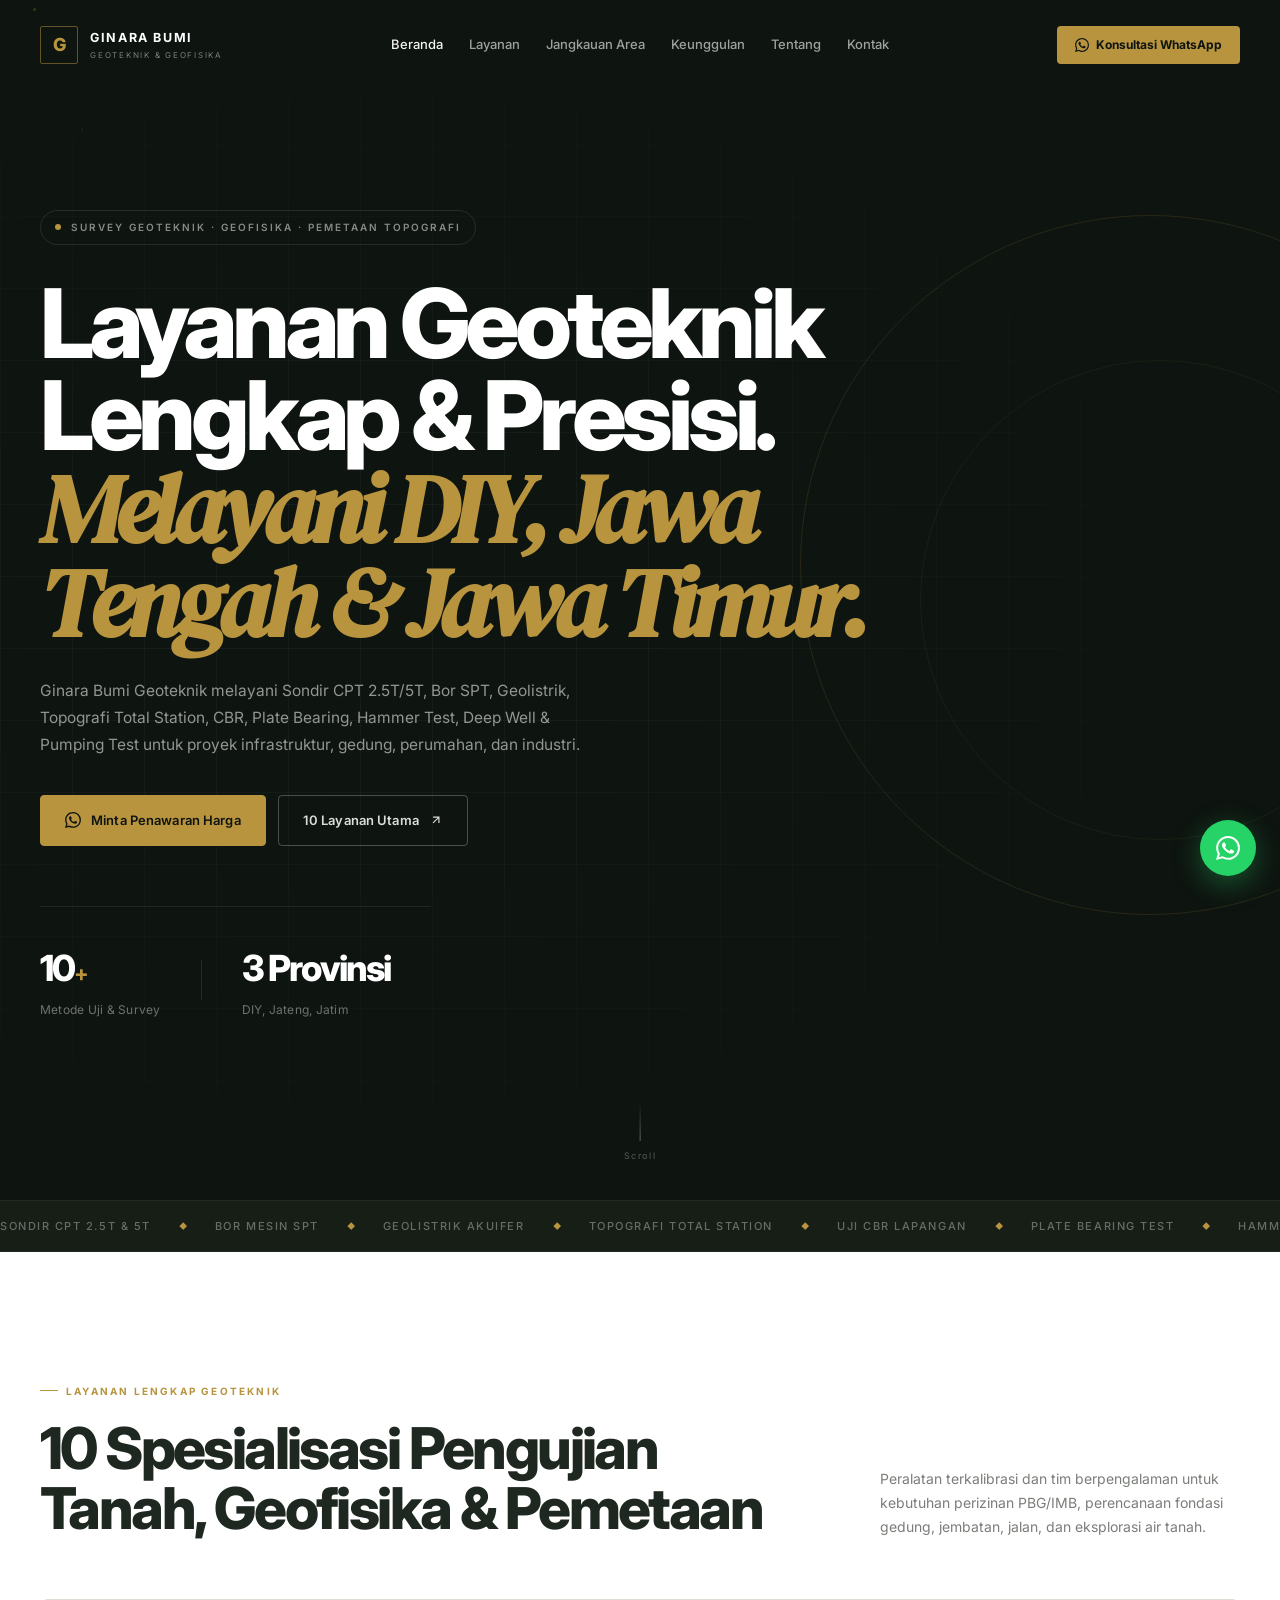
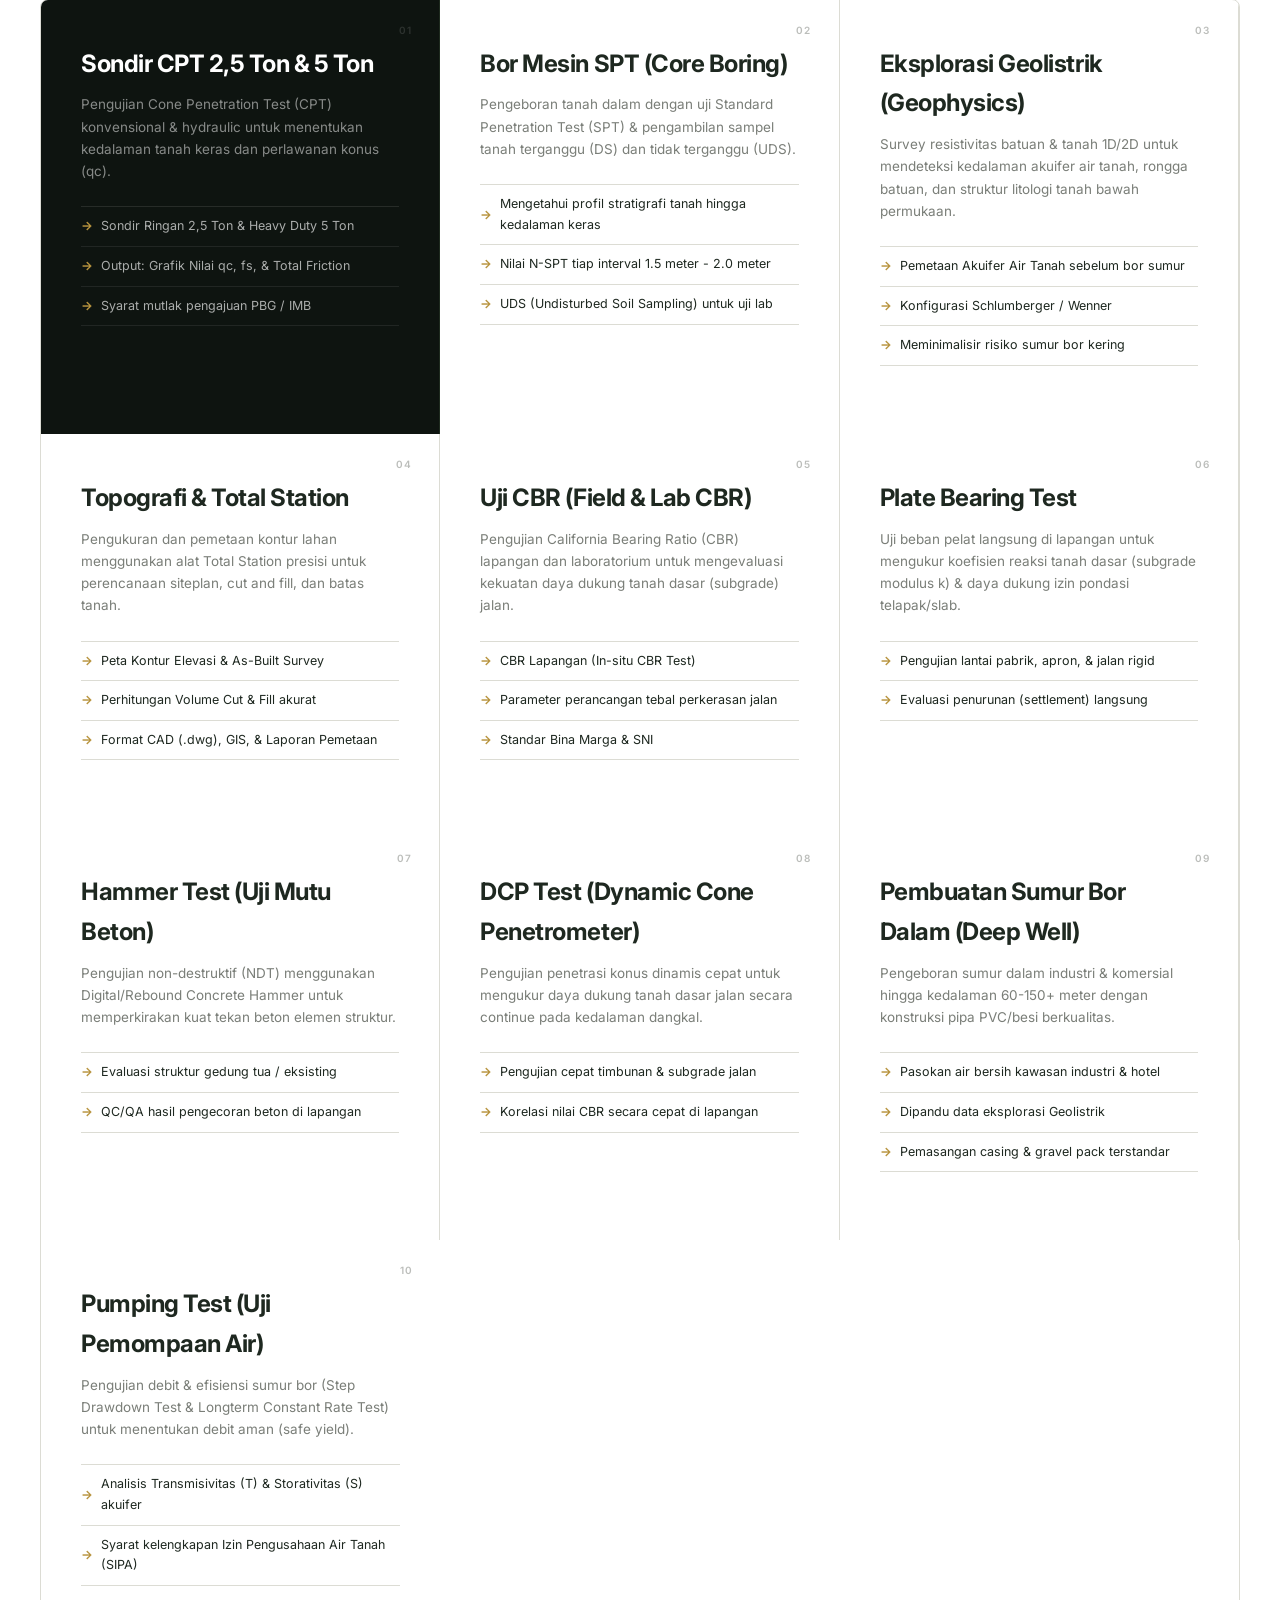
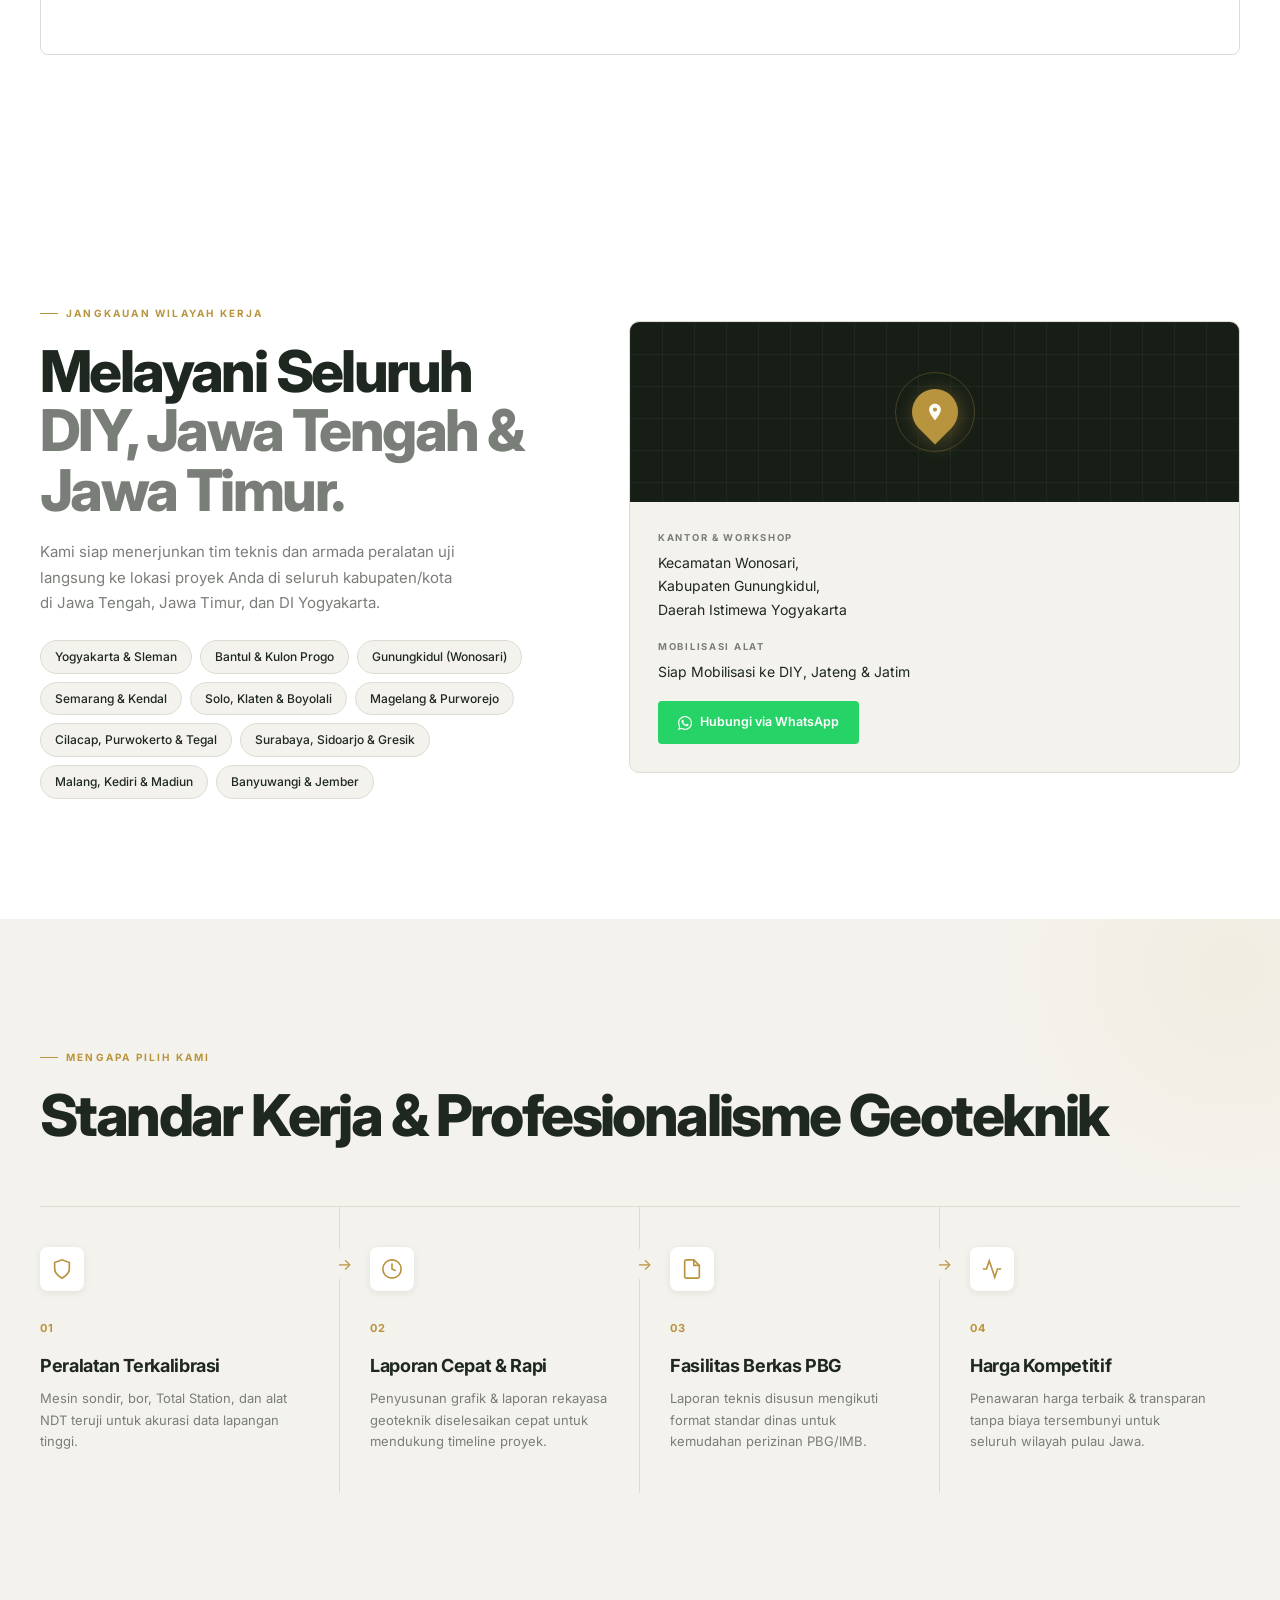
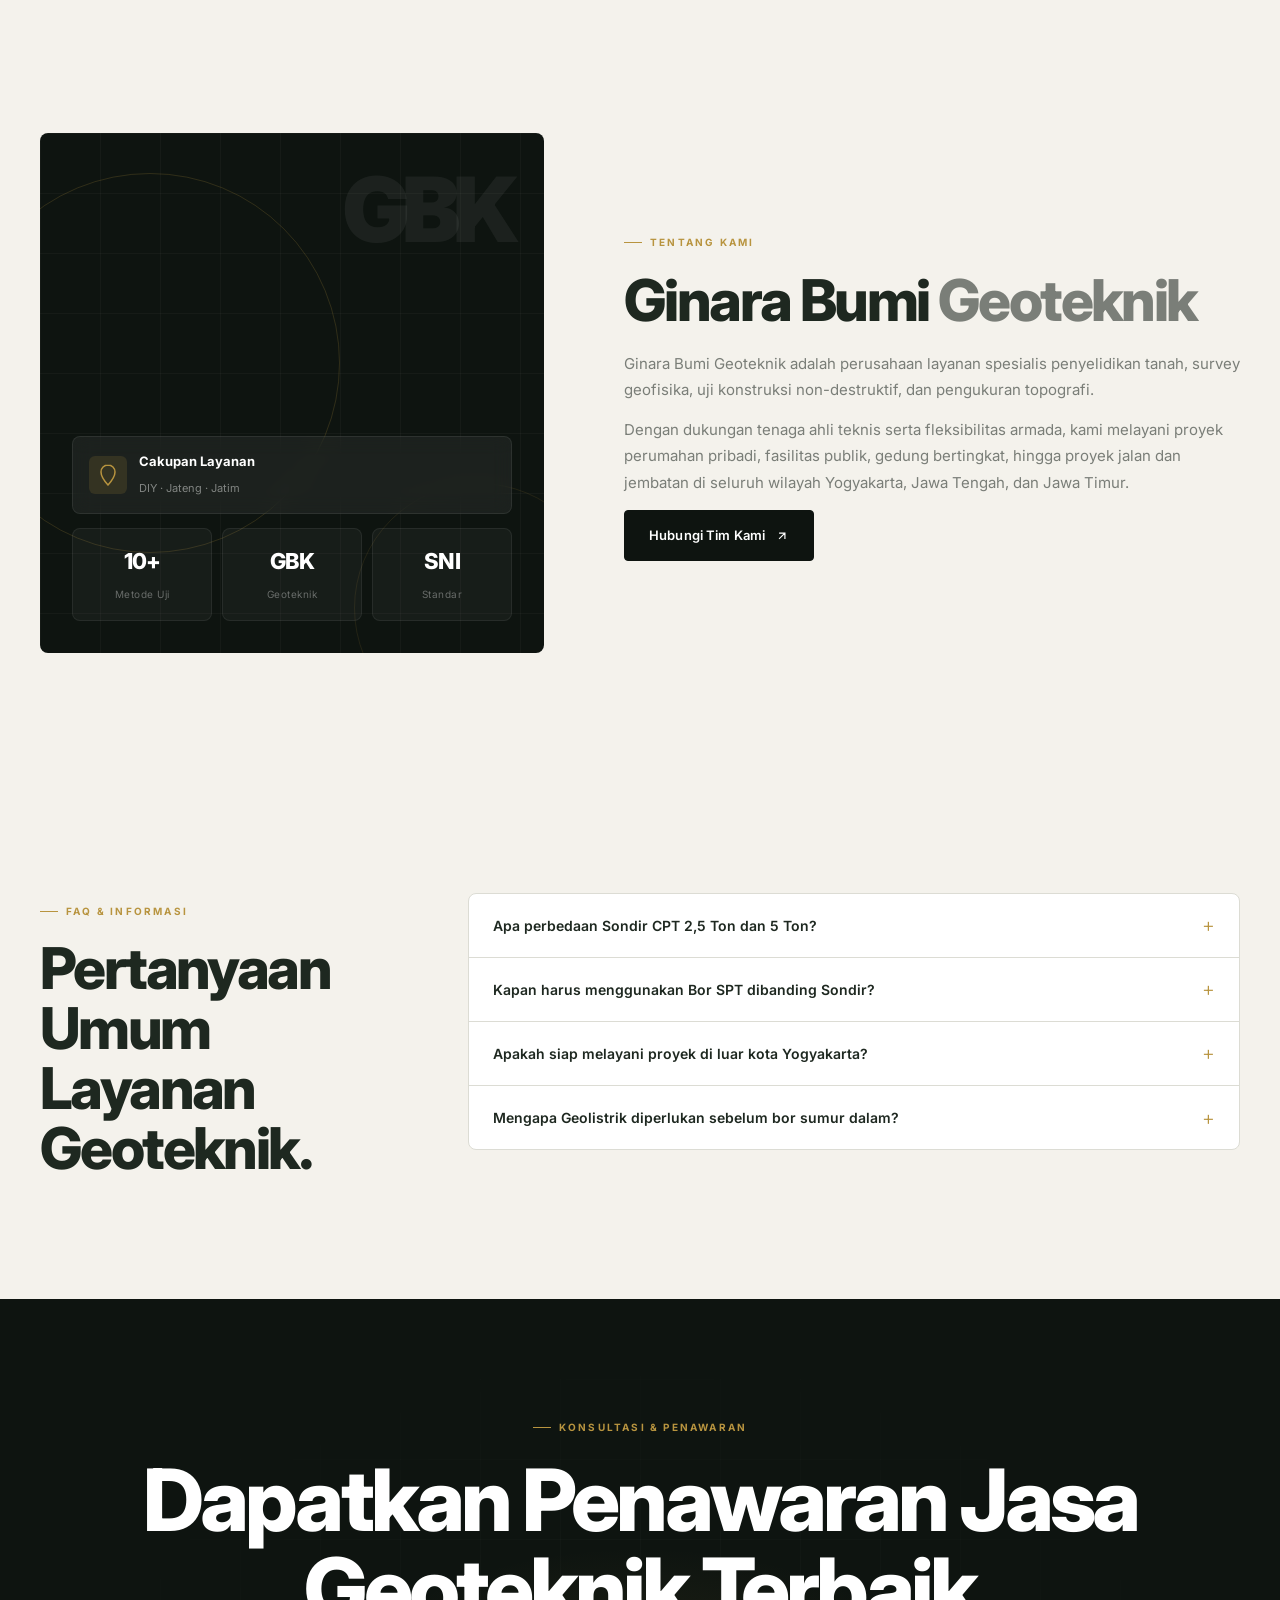
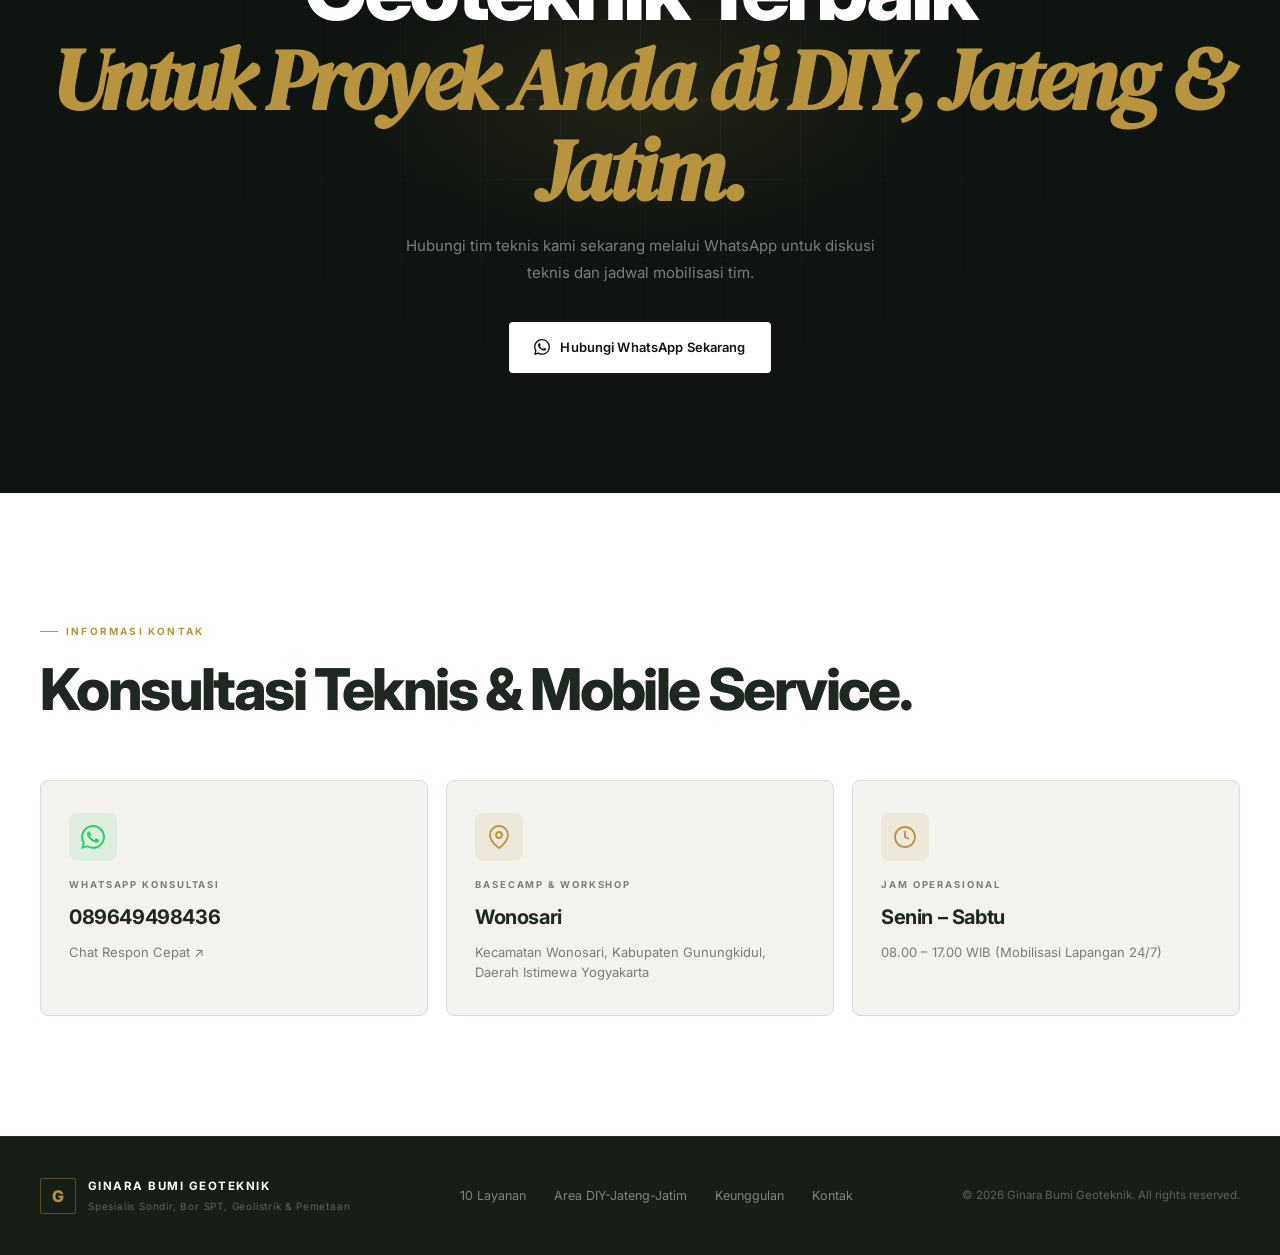
==== index.html @ 17b18238 "Update website and SEO" ====
<!DOCTYPE html>
<html lang="id">

<head>
    <meta charset="UTF-8">
    <meta name="viewport" content="width=device-width, initial-scale=1.0">

    <title>Jasa Geoteknik & Uji Tanah Jogja, Jateng, Jatim | Ginara Bumi Geoteknik</title>

    <meta name="description"
        content="Jasa Sondir CPT 2.5T & 5T, Bor SPT, Geolistrik, CBR, Plate Bearing, Hammer Test, Topografi Total Station, Deep Well & Pumping Test melayani DIY, Jawa Tengah & Jawa Timur.">

    <meta name="robots" content="index, follow">
    <meta name="author" content="Ginara Bumi Geoteknik">
    <meta name="keywords"
        content="jasa sondir cpt jogja, bor spt semarang, geolistrik jawa tengah, uji cbr lapangan, plate bearing test, hammer test beton, dcp test, topografi total station, sumur bor dalam, pumping test, geoteknik jateng jatim">

    <link rel="canonical" href="/">

    <meta property="og:type" content="website">
    <meta property="og:title" content="Ginara Bumi Geoteknik | Jasa Survey Geoteknik, Geofisika & Pemetaan">
    <meta property="og:description"
        content="Layanan Sondir CPT, Bor SPT, Geolistrik, Topografi Total Station, Deep Well & Pumping Test untuk wilayah DIY, Jawa Tengah, dan Jawa Timur.">
    <meta property="og:locale" content="id_ID">

    <link rel="preconnect" href="https://fonts.googleapis.com">
    <link rel="preconnect" href="https://fonts.gstatic.com" crossorigin>
    <link
        href="https://fonts.googleapis.com/css2?family=Inter:wght@300;400;500;600;700;800;900&family=DM+Serif+Display:ital@0;1&display=swap"
        rel="stylesheet">

    <link rel="stylesheet" href="style.css">

    <script type="application/ld+json">
    {
        "@context": "https://schema.org",
        "@type": "ProfessionalService",
        "name": "Ginara Bumi Geoteknik",
        "url": "/",
        "telephone": "+6289649498436",
        "priceRange": "$$",
        "address": {
            "@type": "PostalAddress",
            "streetAddress": "Wonosari",
            "addressLocality": "Wonosari",
            "addressRegion": "Daerah Istimewa Yogyakarta",
            "postalCode": "55812",
            "addressCountry": "ID"
        },
        "areaServed": [
            "Daerah Istimewa Yogyakarta",
            "Jawa Tengah",
            "Jawa Timur",
            "Yogyakarta",
            "Semarang",
            "Surabaya",
            "Solo",
            "Malang",
            "Magelang"
        ],
        "knowsAbout": [
            "Sondir CPT 2.5 Ton dan 5 Ton",
            "Bor Mesin SPT Standard Penetration Test",
            "Geolistrik Akuifer & Geofisika",
            "Uji CBR Lapangan dan Laboratorium",
            "Plate Bearing Test",
            "Hammer Test Beton",
            "DCP Dynamic Cone Penetrometer",
            "Pemetaan Topografi Total Station",
            "Pembuatan Sumur Bor Dalam Deep Well",
            "Pumping Test Uji Pemompaan Air"
        ]
    }
    </script>
</head>

<body>

    <!-- ========== HEADER ========== -->
    <header class="header" id="header">
        <div class="container nav">

            <a href="#beranda" class="logo" title="Ginara Bumi Geoteknik - Spesialis Uji Tanah & Geofisika">
                <div class="logo-mark">G</div>
                <span>
                    <strong>GINARA BUMI</strong>
                    <small>GEOTEKNIK & GEOFISIKA</small>
                </span>
            </a>

            <button class="menu-toggle" aria-label="Buka menu navigasi" id="menuToggle">
                <span></span>
                <span></span>
                <span></span>
            </button>

            <nav class="nav-menu" id="navMenu">
                <a href="#beranda" class="nav-link">Beranda</a>
                <a href="#layanan" class="nav-link">Layanan</a>
                <a href="#wilayah" class="nav-link">Jangkauan Area</a>
                <a href="#keunggulan" class="nav-link">Keunggulan</a>
                <a href="#tentang" class="nav-link">Tentang</a>
                <a href="#kontak" class="nav-link">Kontak</a>
            </nav>

            <a class="nav-wa"
                href="https://wa.me/6289649498436?text=Halo%20Ginara%20Bumi%20Geoteknik%2C%20saya%20ingin%20konsultasi%20layanan%20survey%2Fuji%20tanah."
                target="_blank" rel="noopener">
                <svg width="14" height="14" viewBox="0 0 24 24" fill="currentColor">
                    <path
                        d="M17.472 14.382c-.297-.149-1.758-.867-2.03-.967-.273-.099-.471-.148-.67.15-.197.297-.767.966-.94 1.164-.173.199-.347.223-.644.075-.297-.15-1.255-.463-2.39-1.475-.883-.788-1.48-1.761-1.653-2.059-.173-.297-.018-.458.13-.606.134-.133.298-.347.446-.52.149-.174.198-.298.298-.497.099-.198.05-.371-.025-.52-.075-.149-.669-1.612-.916-2.207-.242-.579-.487-.5-.669-.51-.173-.008-.371-.01-.57-.01-.198 0-.52.074-.792.372-.272.297-1.04 1.016-1.04 2.479 0 1.462 1.065 2.875 1.213 3.074.149.198 2.096 3.2 5.077 4.487.709.306 1.262.489 1.694.625.712.227 1.36.195 1.871.118.571-.085 1.758-.719 2.006-1.413.248-.694.248-1.289.173-1.413-.074-.124-.272-.198-.57-.347m-5.421 7.403h-.004a9.87 9.87 0 01-5.031-1.378l-.361-.214-3.741.982.998-3.648-.235-.374a9.86 9.86 0 01-1.51-5.26c.001-5.45 4.436-9.884 9.888-9.884 2.64 0 5.122 1.03 6.988 2.898a9.825 9.825 0 012.893 6.994c-.003 5.45-4.437 9.884-9.885 9.884m8.413-18.297A11.815 11.815 0 0012.05 0C5.495 0 .16 5.335.157 11.892c0 2.096.547 4.142 1.588 5.945L.057 24l6.305-1.654a11.882 11.882 0 005.683 1.448h.005c6.554 0 11.89-5.335 11.893-11.893a11.821 11.821 0 00-3.48-8.413Z" />
                </svg>
                Konsultasi WhatsApp
            </a>

        </div>
    </header>


    <!-- ========== HERO ========== -->
    <section id="beranda" class="hero">

        <canvas id="particleCanvas" class="particle-canvas"></canvas>
        <div class="hero-grid"></div>

        <div class="container hero-content">

            <div class="hero-badge reveal">
                <span class="badge-dot"></span>
                SURVEY GEOTEKNIK · GEOFISIKA · PEMETAAN TOPOGRAFI
            </div>

            <h1 class="reveal reveal-delay-1">
                Layanan Geoteknik Lengkap & Presisi.<br>
                <em>Melayani DIY, Jawa Tengah & Jawa Timur.</em>
            </h1>

            <p class="hero-text reveal reveal-delay-2">
                Ginara Bumi Geoteknik melayani Sondir CPT 2.5T/5T, Bor SPT, Geolistrik, Topografi Total Station, CBR,
                Plate Bearing, Hammer Test, Deep Well & Pumping Test untuk proyek infrastruktur, gedung, perumahan, dan
                industri.
            </p>

            <div class="hero-buttons reveal reveal-delay-3">

                <a class="btn btn-primary"
                    href="https://wa.me/6289649498436?text=Halo%20Ginara%20Bumi%20Geoteknik%2C%20saya%20butuh%20penawaran%20layanan%20sondir%2Fbor%2Fsurvey%20di%20lokasi%20proyek."
                    target="_blank" rel="noopener">
                    <svg width="16" height="16" viewBox="0 0 24 24" fill="currentColor">
                        <path
                            d="M17.472 14.382c-.297-.149-1.758-.867-2.03-.967-.273-.099-.471-.148-.67.15-.197.297-.767.966-.94 1.164-.173.199-.347.223-.644.075-.297-.15-1.255-.463-2.39-1.475-.883-.788-1.48-1.761-1.653-2.059-.173-.297-.018-.458.13-.606.134-.133.298-.347.446-.52.149-.174.198-.298.298-.497.099-.198.05-.371-.025-.52-.075-.149-.669-1.612-.916-2.207-.242-.579-.487-.5-.669-.51-.173-.008-.371-.01-.57-.01-.198 0-.52.074-.792.372-.272.297-1.04 1.016-1.04 2.479 0 1.462 1.065 2.875 1.213 3.074.149.198 2.096 3.2 5.077 4.487.709.306 1.262.489 1.694.625.712.227 1.36.195 1.871.118.571-.085 1.758-.719 2.006-1.413.248-.694.248-1.289.173-1.413-.074-.124-.272-.198-.57-.347m-5.421 7.403h-.004a9.87 9.87 0 01-5.031-1.378l-.361-.214-3.741.982.998-3.648-.235-.374a9.86 9.86 0 01-1.51-5.26c.001-5.45 4.436-9.884 9.888-9.884 2.64 0 5.122 1.03 6.988 2.898a9.825 9.825 0 012.893 6.994c-.003 5.45-4.437 9.884-9.885 9.884m8.413-18.297A11.815 11.815 0 0012.05 0C5.495 0 .16 5.335.157 11.892c0 2.096.547 4.142 1.588 5.945L.057 24l6.305-1.654a11.882 11.882 0 005.683 1.448h.005c6.554 0 11.89-5.335 11.893-11.893a11.821 11.821 0 00-3.48-8.413Z" />
                    </svg>
                    Minta Penawaran Harga
                </a>

                <a class="btn btn-outline" href="#layanan">
                    10 Layanan Utama
                    <svg width="14" height="14" viewBox="0 0 24 24" fill="none" stroke="currentColor" stroke-width="2">
                        <path d="M7 17L17 7M7 7h10v10" />
                    </svg>
                </a>

            </div>

            <div class="hero-stats reveal reveal-delay-4">
                <div class="hero-stat">
                    <strong>10</strong><span>+</span>
                    <p>Metode Uji & Survey</p>
                </div>
                <div class="stat-divider"></div>
                <div class="hero-stat">
                    <strong>3 Provinsi</strong><span></span>
                    <p>DIY, Jateng, Jatim</p>
                </div>
            </div>

        </div>

        <div class="hero-scroll-indicator">
            <div class="scroll-line"></div>
            <span>Scroll</span>
        </div>

    </section>


    <!-- ========== MARQUEE ========== -->
    <div class="marquee-section">
        <div class="marquee-track">
            <div class="marquee-content">
                <span>Sondir CPT 2.5T & 5T</span>
                <span class="marquee-dot">◆</span>
                <span>Bor Mesin SPT</span>
                <span class="marquee-dot">◆</span>
                <span>Geolistrik Akuifer</span>
                <span class="marquee-dot">◆</span>
                <span>Topografi Total Station</span>
                <span class="marquee-dot">◆</span>
                <span>Uji CBR Lapangan</span>
                <span class="marquee-dot">◆</span>
                <span>Plate Bearing Test</span>
                <span class="marquee-dot">◆</span>
                <span>Hammer Test Beton</span>
                <span class="marquee-dot">◆</span>
                <span>DCP Test</span>
                <span class="marquee-dot">◆</span>
                <span>Sumur Bor Dalam</span>
                <span class="marquee-dot">◆</span>
                <span>Pumping Test</span>
                <span class="marquee-dot">◆</span>
            </div>
        </div>
    </div>


    <main>

        <!-- ========== SERVICES ALL 10 ========== -->
        <section id="layanan" class="services">

            <div class="container">

                <div class="section-heading">
                    <div class="reveal">
                        <span class="section-tag">LAYANAN LENGKAP GEOTEKNIK</span>
                        <h2>10 Spesialisasi Pengujian Tanah, Geofisika & Pemetaan</h2>
                    </div>
                    <p class="reveal reveal-delay-1">
                        Peralatan terkalibrasi dan tim berpengalaman untuk kebutuhan perizinan PBG/IMB, perencanaan
                        fondasi gedung, jembatan, jalan, dan eksplorasi air tanah.
                    </p>
                </div>

                <div class="service-grid">

                    <!-- 1. Sondir CPT -->
                    <article class="service-card featured reveal">
                        <div class="service-number">01</div>
                        <h3>Sondir CPT 2,5 Ton & 5 Ton</h3>
                        <p>Pengujian Cone Penetration Test (CPT) konvensional & hydraulic untuk menentukan kedalaman
                            tanah keras dan perlawanan konus (qc).</p>
                        <ul>
                            <li><span>→</span> Sondir Ringan 2,5 Ton & Heavy Duty 5 Ton</li>
                            <li><span>→</span> Output: Grafik Nilai qc, fs, & Total Friction</li>
                            <li><span>→</span> Syarat mutlak pengajuan PBG / IMB</li>
                        </ul>
                    </article>

                    <!-- 2. Bor SPT -->
                    <article class="service-card reveal reveal-delay-1">
                        <div class="service-number">02</div>
                        <h3>Bor Mesin SPT (Core Boring)</h3>
                        <p>Pengeboran tanah dalam dengan uji Standard Penetration Test (SPT) & pengambilan sampel tanah
                            terganggu (DS) dan tidak terganggu (UDS).</p>
                        <ul>
                            <li><span>→</span> Mengetahui profil stratigrafi tanah hingga kedalaman keras</li>
                            <li><span>→</span> Nilai N-SPT tiap interval 1.5 meter - 2.0 meter</li>
                            <li><span>→</span> UDS (Undisturbed Soil Sampling) untuk uji lab</li>
                        </ul>
                    </article>

                    <!-- 3. Geolistrik -->
                    <article class="service-card reveal reveal-delay-2">
                        <div class="service-number">03</div>
                        <h3>Eksplorasi Geolistrik (Geophysics)</h3>
                        <p>Survey resistivitas batuan & tanah 1D/2D untuk mendeteksi kedalaman akuifer air tanah, rongga
                            batuan, dan struktur litologi tanah bawah permukaan.</p>
                        <ul>
                            <li><span>→</span> Pemetaan Akuifer Air Tanah sebelum bor sumur</li>
                            <li><span>→</span> Konfigurasi Schlumberger / Wenner</li>
                            <li><span>→</span> Meminimalisir risiko sumur bor kering</li>
                        </ul>
                    </article>

                    <!-- 4. Topografi Total Station -->
                    <article class="service-card reveal">
                        <div class="service-number">04</div>
                        <h3>Topografi & Total Station</h3>
                        <p>Pengukuran dan pemetaan kontur lahan menggunakan alat Total Station presisi untuk perencanaan
                            siteplan, cut and fill, dan batas tanah.</p>
                        <ul>
                            <li><span>→</span> Peta Kontur Elevasi & As-Built Survey</li>
                            <li><span>→</span> Perhitungan Volume Cut & Fill akurat</li>
                            <li><span>→</span> Format CAD (.dwg), GIS, & Laporan Pemetaan</li>
                        </ul>
                    </article>

                    <!-- 5. CBR Test -->
                    <article class="service-card reveal reveal-delay-1">
                        <div class="service-number">05</div>
                        <h3>Uji CBR (Field & Lab CBR)</h3>
                        <p>Pengujian California Bearing Ratio (CBR) lapangan dan laboratorium untuk mengevaluasi
                            kekuatan daya dukung tanah dasar (subgrade) jalan.</p>
                        <ul>
                            <li><span>→</span> CBR Lapangan (In-situ CBR Test)</li>
                            <li><span>→</span> Parameter perancangan tebal perkerasan jalan</li>
                            <li><span>→</span> Standar Bina Marga & SNI</li>
                        </ul>
                    </article>

                    <!-- 6. Plate Bearing Test -->
                    <article class="service-card reveal reveal-delay-2">
                        <div class="service-number">06</div>
                        <h3>Plate Bearing Test</h3>
                        <p>Uji beban pelat langsung di lapangan untuk mengukur koefisien reaksi tanah dasar (subgrade
                            modulus k) & daya dukung izin pondasi telapak/slab.</p>
                        <ul>
                            <li><span>→</span> Pengujian lantai pabrik, apron, & jalan rigid</li>
                            <li><span>→</span> Evaluasi penurunan (settlement) langsung</li>
                        </ul>
                    </article>

                    <!-- 7. Hammer Test -->
                    <article class="service-card reveal">
                        <div class="service-number">07</div>
                        <h3>Hammer Test (Uji Mutu Beton)</h3>
                        <p>Pengujian non-destruktif (NDT) menggunakan Digital/Rebound Concrete Hammer untuk
                            memperkirakan kuat tekan beton elemen struktur.</p>
                        <ul>
                            <li><span>→</span> Evaluasi struktur gedung tua / eksisting</li>
                            <li><span>→</span> QC/QA hasil pengecoran beton di lapangan</li>
                        </ul>
                    </article>

                    <!-- 8. DCP Test -->
                    <article class="service-card reveal reveal-delay-1">
                        <div class="service-number">08</div>
                        <h3>DCP Test (Dynamic Cone Penetrometer)</h3>
                        <p>Pengujian penetrasi konus dinamis cepat untuk mengukur daya dukung tanah dasar jalan secara
                            continue pada kedalaman dangkal.</p>
                        <ul>
                            <li><span>→</span> Pengujian cepat timbunan & subgrade jalan</li>
                            <li><span>→</span> Korelasi nilai CBR secara cepat di lapangan</li>
                        </ul>
                    </article>

                    <!-- 9. Pembuatan Sumur Bor Dalam -->
                    <article class="service-card reveal reveal-delay-2">
                        <div class="service-number">09</div>
                        <h3>Pembuatan Sumur Bor Dalam (Deep Well)</h3>
                        <p>Pengeboran sumur dalam industri & komersial hingga kedalaman 60-150+ meter dengan konstruksi
                            pipa PVC/besi berkualitas.</p>
                        <ul>
                            <li><span>→</span> Pasokan air bersih kawasan industri & hotel</li>
                            <li><span>→</span> Dipandu data eksplorasi Geolistrik</li>
                            <li><span>→</span> Pemasangan casing & gravel pack terstandar</li>
                        </ul>
                    </article>

                    <!-- 10. Pumping Test -->
                    <article class="service-card reveal">
                        <div class="service-number">10</div>
                        <h3>Pumping Test (Uji Pemompaan Air)</h3>
                        <p>Pengujian debit & efisiensi sumur bor (Step Drawdown Test & Longterm Constant Rate Test)
                            untuk menentukan debit aman (safe yield).</p>
                        <ul>
                            <li><span>→</span> Analisis Transmisivitas (T) & Storativitas (S) akuifer</li>
                            <li><span>→</span> Syarat kelengkapan Izin Pengusahaan Air Tanah (SIPA)</li>
                        </ul>
                    </article>

                </div>

            </div>

        </section>


        <!-- ========== AREA COVERAGE (DIY, JATENG, JATIM) ========== -->
        <section id="wilayah" class="area">

            <div class="container area-grid">

                <div class="reveal">
                    <span class="section-tag">JANGKAUAN WILAYAH KERJA</span>
                    <h2>
                        Melayani Seluruh
                        <span>DIY, Jawa Tengah & Jawa Timur.</span>
                    </h2>
                    <p class="area-desc">
                        Kami siap menerjunkan tim teknis dan armada peralatan uji langsung ke lokasi proyek Anda di
                        seluruh kabupaten/kota di Jawa Tengah, Jawa Timur, dan DI Yogyakarta.
                    </p>
                    <div class="area-tags">
                        <span class="area-tag-badge">Yogyakarta & Sleman</span>
                        <span class="area-tag-badge">Bantul & Kulon Progo</span>
                        <span class="area-tag-badge">Gunungkidul (Wonosari)</span>
                        <span class="area-tag-badge">Semarang & Kendal</span>
                        <span class="area-tag-badge">Solo, Klaten & Boyolali</span>
                        <span class="area-tag-badge">Magelang & Purworejo</span>
                        <span class="area-tag-badge">Cilacap, Purwokerto & Tegal</span>
                        <span class="area-tag-badge">Surabaya, Sidoarjo & Gresik</span>
                        <span class="area-tag-badge">Malang, Kediri & Madiun</span>
                        <span class="area-tag-badge">Banyuwangi & Jember</span>
                    </div>
                </div>

                <div class="location-card reveal reveal-delay-1">
                    <div class="location-map">
                        <div class="map-pin-anim">
                            <div class="map-pin">
                                <svg width="20" height="20" viewBox="0 0 24 24" fill="currentColor">
                                    <path
                                        d="M12 2C8.13 2 5 5.13 5 9c0 5.25 7 13 7 13s7-7.75 7-13c0-3.87-3.13-7-7-7zm0 9.5c-1.38 0-2.5-1.12-2.5-2.5s1.12-2.5 2.5-2.5 2.5 1.12 2.5 2.5-1.12 2.5-2.5 2.5z" />
                                </svg>
                            </div>
                            <div class="map-ripple"></div>
                        </div>
                    </div>
                    <div class="location-info">
                        <div class="location-detail">
                            <span class="loc-label">KANTOR & WORKSHOP</span>
                            <p>Kecamatan Wonosari,<br>Kabupaten Gunungkidul,<br>Daerah Istimewa Yogyakarta</p>
                        </div>
                        <div class="location-detail">
                            <span class="loc-label">MOBILISASI ALAT</span>
                            <p>Siap Mobilisasi ke DIY, Jateng & Jatim</p>
                        </div>
                        <a href="https://wa.me/6289649498436?text=Halo%20Ginara%20Bumi%20Geoteknik%2C%20saya%20ingin%20tanya%20jadwal%20dan%20biaya%20mobilisasi%20alat%20ke%20lokasi%20proyek."
                            class="location-wa-btn" target="_blank" rel="noopener">
                            <svg width="14" height="14" viewBox="0 0 24 24" fill="currentColor">
                                <path
                                    d="M17.472 14.382c-.297-.149-1.758-.867-2.03-.967-.273-.099-.471-.148-.67.15-.197.297-.767.966-.94 1.164-.173.199-.347.223-.644.075-.297-.15-1.255-.463-2.39-1.475-.883-.788-1.48-1.761-1.653-2.059-.173-.297-.018-.458.13-.606.134-.133.298-.347.446-.52.149-.174.198-.298.298-.497.099-.198.05-.371-.025-.52-.075-.149-.669-1.612-.916-2.207-.242-.579-.487-.5-.669-.51-.173-.008-.371-.01-.57-.01-.198 0-.52.074-.792.372-.272.297-1.04 1.016-1.04 2.479 0 1.462 1.065 2.875 1.213 3.074.149.198 2.096 3.2 5.077 4.487.709.306 1.262.489 1.694.625.712.227 1.36.195 1.871.118.571-.085 1.758-.719 2.006-1.413.248-.694.248-1.289.173-1.413-.074-.124-.272-.198-.57-.347m-5.421 7.403h-.004a9.87 9.87 0 01-5.031-1.378l-.361-.214-3.741.982.998-3.648-.235-.374a9.86 9.86 0 01-1.51-5.26c.001-5.45 4.436-9.884 9.888-9.884 2.64 0 5.122 1.03 6.988 2.898a9.825 9.825 0 012.893 6.994c-.003 5.45-4.437 9.884-9.885 9.884m8.413-18.297A11.815 11.815 0 0012.05 0C5.495 0 .16 5.335.157 11.892c0 2.096.547 4.142 1.588 5.945L.057 24l6.305-1.654a11.882 11.882 0 005.683 1.448h.005c6.554 0 11.89-5.335 11.893-11.893a11.821 11.821 0 00-3.48-8.413Z" />
                            </svg>
                            Hubungi via WhatsApp
                        </a>
                    </div>
                </div>

            </div>

        </section>


        <!-- ========== KEUNGGULAN ========== -->
        <section id="keunggulan" class="process">

            <div class="container">

                <div class="section-heading">
                    <div class="reveal">
                        <span class="section-tag">MENGAPA PILIH KAMI</span>
                        <h2>Standar Kerja & Profesionalisme Geoteknik</h2>
                    </div>
                </div>

                <div class="process-grid">

                    <div class="process-item reveal">
                        <div class="process-icon">
                            <svg width="22" height="22" viewBox="0 0 24 24" fill="none" stroke="currentColor"
                                stroke-width="1.8">
                                <path d="M12 22s8-4 8-10V5l-8-3-8 3v7c0 6 8 10 8 10z" />
                            </svg>
                        </div>
                        <span class="process-num">01</span>
                        <h3>Peralatan Terkalibrasi</h3>
                        <p>Mesin sondir, bor, Total Station, dan alat NDT teruji untuk akurasi data lapangan tinggi.</p>
                    </div>

                    <div class="process-item reveal reveal-delay-1">
                        <div class="process-icon">
                            <svg width="22" height="22" viewBox="0 0 24 24" fill="none" stroke="currentColor"
                                stroke-width="1.8">
                                <circle cx="12" cy="12" r="10" />
                                <path d="M12 6v6l4 2" />
                            </svg>
                        </div>
                        <span class="process-num">02</span>
                        <h3>Laporan Cepat & Rapi</h3>
                        <p>Penyusunan grafik & laporan rekayasa geoteknik diselesaikan cepat untuk mendukung timeline
                            proyek.</p>
                    </div>

                    <div class="process-item reveal reveal-delay-2">
                        <div class="process-icon">
                            <svg width="22" height="22" viewBox="0 0 24 24" fill="none" stroke="currentColor"
                                stroke-width="1.8">
                                <path d="M14 2H6a2 2 0 00-2 2v16a2 2 0 002 2h12a2 2 0 002-2V8z" />
                                <polyline points="14 2 14 8 20 8" />
                            </svg>
                        </div>
                        <span class="process-num">03</span>
                        <h3>Fasilitas Berkas PBG</h3>
                        <p>Laporan teknis disusun mengikuti format standar dinas untuk kemudahan perizinan PBG/IMB.</p>
                    </div>

                    <div class="process-item reveal reveal-delay-3">
                        <div class="process-icon">
                            <svg width="22" height="22" viewBox="0 0 24 24" fill="none" stroke="currentColor"
                                stroke-width="1.8">
                                <polyline points="22 12 18 12 15 21 9 3 6 12 2 12" />
                            </svg>
                        </div>
                        <span class="process-num">04</span>
                        <h3>Harga Kompetitif</h3>
                        <p>Penawaran harga terbaik & transparan tanpa biaya tersembunyi untuk seluruh wilayah pulau
                            Jawa.</p>
                    </div>

                </div>

            </div>

        </section>


        <!-- ========== ABOUT ========== -->
        <section id="tentang" class="about">

            <div class="container about-grid">

                <div class="about-visual reveal">
                    <div class="about-visual-inner">
                        <div class="av-grid-bg"></div>
                        <div class="av-circle-1"></div>
                        <div class="av-circle-2"></div>
                        <div class="av-content">
                            <div class="av-badge">
                                <div class="av-badge-icon">
                                    <svg width="24" height="24" viewBox="0 0 24 24" fill="none" stroke="currentColor"
                                        stroke-width="1.5">
                                        <path
                                            d="M12 2C8.13 2 5 5.13 5 9c0 5.25 7 13 7 13s7-7.75 7-13c0-3.87-3.13-7-7-7z" />
                                    </svg>
                                </div>
                                <div>
                                    <strong>Cakupan Layanan</strong>
                                    <span>DIY · Jateng · Jatim</span>
                                </div>
                            </div>
                            <div class="av-stats-row">
                                <div class="av-stat">
                                    <strong>10+</strong>
                                    <span>Metode Uji</span>
                                </div>
                                <div class="av-stat">
                                    <strong>GBK</strong>
                                    <span>Geoteknik</span>
                                </div>
                                <div class="av-stat">
                                    <strong>SNI</strong>
                                    <span>Standar</span>
                                </div>
                            </div>
                        </div>
                        <div class="av-label">GBK</div>
                    </div>
                </div>

                <div class="about-content reveal reveal-delay-1">

                    <span class="section-tag">TENTANG KAMI</span>

                    <h2>
                        Ginara Bumi
                        <span>Geoteknik</span>
                    </h2>

                    <p>
                        Ginara Bumi Geoteknik adalah perusahaan layanan spesialis penyelidikan tanah, survey geofisika,
                        uji konstruksi non-destruktif, dan pengukuran topografi.
                    </p>

                    <p>
                        Dengan dukungan tenaga ahli teknis serta fleksibilitas armada, kami melayani proyek perumahan
                        pribadi, fasilitas publik, gedung bertingkat, hingga proyek jalan dan jembatan di seluruh
                        wilayah Yogyakarta, Jawa Tengah, dan Jawa Timur.
                    </p>

                    <a class="btn btn-dark"
                        href="https://wa.me/6289649498436?text=Halo%20Ginara%20Bumi%20Geoteknik%2C%20saya%20ingin%20diskusi%20kebutuhan%20survey."
                        target="_blank" rel="noopener">
                        Hubungi Tim Kami
                        <svg width="14" height="14" viewBox="0 0 24 24" fill="none" stroke="currentColor"
                            stroke-width="2">
                            <path d="M7 17L17 7M7 7h10v10" />
                        </svg>
                    </a>

                </div>

            </div>

        </section>


        <!-- ========== FAQ ========== -->
        <section class="faq">

            <div class="container faq-grid">

                <div class="reveal">
                    <span class="section-tag">FAQ & INFORMASI</span>
                    <h2>Pertanyaan Umum Layanan Geoteknik.</h2>
                </div>

                <div class="faq-list reveal reveal-delay-1">

                    <div class="faq-item">
                        <button class="faq-q" aria-expanded="false">
                            Apa perbedaan Sondir CPT 2,5 Ton dan 5 Ton?
                            <span class="faq-icon">+</span>
                        </button>
                        <div class="faq-a">
                            Sondir 2,5 Ton umumnya digunakan untuk perumahan, ruko, dan gedung 2-3 lantai. Sedangkan
                            Sondir Heavy Duty 5 Ton digunakan untuk pengujian pada tanah pasir padat/keras dan bangunan
                            dengan beban struktur lebih berat.
                        </div>
                    </div>

                    <div class="faq-item">
                        <button class="faq-q" aria-expanded="false">
                            Kapan harus menggunakan Bor SPT dibanding Sondir?
                            <span class="faq-icon">+</span>
                        </button>
                        <div class="faq-a">
                            Bor SPT digunakan ketika proyek membutuhkan sampel fisik tanah (UDS) untuk analisis
                            laboratorium, pengujian pada kedalaman lebih dari 20-30 meter, atau lokasi dengan lapisan
                            batuan lunak/kerikil yang tidak dapat ditembus konus sondir.
                        </div>
                    </div>

                    <div class="faq-item">
                        <button class="faq-q" aria-expanded="false">
                            Apakah siap melayani proyek di luar kota Yogyakarta?
                            <span class="faq-icon">+</span>
                        </button>
                        <div class="faq-a">
                            Ya, kami melayani pengujian tanah dan mobilisasi alat ke seluruh wilayah Jawa Tengah
                            (Semarang, Solo, Magelang, Kudus, Cilacap, dll) serta Jawa Timur (Surabaya, Malang, Kediri,
                            Madiun, Gresik, dll).
                        </div>
                    </div>

                    <div class="faq-item">
                        <button class="faq-q" aria-expanded="false">
                            Mengapa Geolistrik diperlukan sebelum bor sumur dalam?
                            <span class="faq-icon">+</span>
                        </button>
                        <div class="faq-a">
                            Geolistrik mengukur tahanan jenis batuan untuk memetakan lapisan akuifer pembawa air tanah
                            secara ilmiah. Ini mencegah kegagalan pengeboran (sumur kering) dan menentukan kedalaman bor
                            yang presisi.
                        </div>
                    </div>

                </div>

            </div>

        </section>


        <!-- ========== CTA ========== -->
        <section class="cta">

            <div class="cta-bg-pattern"></div>

            <div class="container cta-inner reveal">

                <span class="section-tag">KONSULTASI & PENAWARAN</span>

                <h2>
                    Dapatkan Penawaran Jasa Geoteknik Terbaik<br>
                    <em>Untuk Proyek Anda di DIY, Jateng & Jatim.</em>
                </h2>

                <p>
                    Hubungi tim teknis kami sekarang melalui WhatsApp untuk diskusi teknis dan jadwal mobilisasi tim.
                </p>

                <div class="cta-buttons">
                    <a class="btn btn-light"
                        href="https://wa.me/6289649498436?text=Halo%20Ginara%20Bumi%20Geoteknik%2C%20saya%20ingin%20minta%20penawaran%20harga%20layanan%20geoteknik."
                        target="_blank" rel="noopener">
                        <svg width="16" height="16" viewBox="0 0 24 24" fill="currentColor">
                            <path
                                d="M17.472 14.382c-.297-.149-1.758-.867-2.03-.967-.273-.099-.471-.148-.67.15-.197.297-.767.966-.94 1.164-.173.199-.347.223-.644.075-.297-.15-1.255-.463-2.39-1.475-.883-.788-1.48-1.761-1.653-2.059-.173-.297-.018-.458.13-.606.134-.133.298-.347.446-.52.149-.174.198-.298.298-.497.099-.198.05-.371-.025-.52-.075-.149-.669-1.612-.916-2.207-.242-.579-.487-.5-.669-.51-.173-.008-.371-.01-.57-.01-.198 0-.52.074-.792.372-.272.297-1.04 1.016-1.04 2.479 0 1.462 1.065 2.875 1.213 3.074.149.198 2.096 3.2 5.077 4.487.709.306 1.262.489 1.694.625.712.227 1.36.195 1.871.118.571-.085 1.758-.719 2.006-1.413.248-.694.248-1.289.173-1.413-.074-.124-.272-.198-.57-.347m-5.421 7.403h-.004a9.87 9.87 0 01-5.031-1.378l-.361-.214-3.741.982.998-3.648-.235-.374a9.86 9.86 0 01-1.51-5.26c.001-5.45 4.436-9.884 9.888-9.884 2.64 0 5.122 1.03 6.988 2.898a9.825 9.825 0 012.893 6.994c-.003 5.45-4.437 9.884-9.885 9.884m8.413-18.297A11.815 11.815 0 0012.05 0C5.495 0 .16 5.335.157 11.892c0 2.096.547 4.142 1.588 5.945L.057 24l6.305-1.654a11.882 11.882 0 005.683 1.448h.005c6.554 0 11.89-5.335 11.893-11.893a11.821 11.821 0 00-3.48-8.413Z" />
                        </svg>
                        Hubungi WhatsApp Sekarang
                    </a>
                </div>

            </div>

        </section>


        <!-- ========== CONTACT ========== -->
        <section id="kontak" class="contact">

            <div class="container">

                <div class="section-heading">
                    <div class="reveal">
                        <span class="section-tag">INFORMASI KONTAK</span>
                        <h2>Konsultasi Teknis & Mobile Service.</h2>
                    </div>
                </div>

                <div class="contact-grid">

                    <a href="https://wa.me/6289649498436" target="_blank" rel="noopener"
                        class="contact-card contact-card-wa reveal">
                        <div class="contact-card-icon">
                            <svg width="24" height="24" viewBox="0 0 24 24" fill="currentColor">
                                <path
                                    d="M17.472 14.382c-.297-.149-1.758-.867-2.03-.967-.273-.099-.471-.148-.67.15-.197.297-.767.966-.94 1.164-.173.199-.347.223-.644.075-.297-.15-1.255-.463-2.39-1.475-.883-.788-1.48-1.761-1.653-2.059-.173-.297-.018-.458.13-.606.134-.133.298-.347.446-.52.149-.174.198-.298.298-.497.099-.198.05-.371-.025-.52-.075-.149-.669-1.612-.916-2.207-.242-.579-.487-.5-.669-.51-.173-.008-.371-.01-.57-.01-.198 0-.52.074-.792.372-.272.297-1.04 1.016-1.04 2.479 0 1.462 1.065 2.875 1.213 3.074.149.198 2.096 3.2 5.077 4.487.709.306 1.262.489 1.694.625.712.227 1.36.195 1.871.118.571-.085 1.758-.719 2.006-1.413.248-.694.248-1.289.173-1.413-.074-.124-.272-.198-.57-.347m-5.421 7.403h-.004a9.87 9.87 0 01-5.031-1.378l-.361-.214-3.741.982.998-3.648-.235-.374a9.86 9.86 0 01-1.51-5.26c.001-5.45 4.436-9.884 9.888-9.884 2.64 0 5.122 1.03 6.988 2.898a9.825 9.825 0 012.893 6.994c-.003 5.45-4.437 9.884-9.885 9.884m8.413-18.297A11.815 11.815 0 0012.05 0C5.495 0 .16 5.335.157 11.892c0 2.096.547 4.142 1.588 5.945L.057 24l6.305-1.654a11.882 11.882 0 005.683 1.448h.005c6.554 0 11.89-5.335 11.893-11.893a11.821 11.821 0 00-3.48-8.413Z" />
                            </svg>
                        </div>
                        <span>WHATSAPP KONSULTASI</span>
                        <strong>089649498436</strong>
                        <small>Chat Respon Cepat ↗</small>
                    </a>

                    <div class="contact-card reveal reveal-delay-1">
                        <div class="contact-card-icon">
                            <svg width="24" height="24" viewBox="0 0 24 24" fill="none" stroke="currentColor"
                                stroke-width="1.8">
                                <path d="M21 10c0 7-9 13-9 13s-9-6-9-13a9 9 0 0118 0z" />
                                <circle cx="12" cy="10" r="3" />
                            </svg>
                        </div>
                        <span>BASECAMP & WORKSHOP</span>
                        <strong>Wonosari</strong>
                        <small>Kecamatan Wonosari, Kabupaten Gunungkidul,<br>Daerah Istimewa Yogyakarta</small>
                    </div>

                    <div class="contact-card reveal reveal-delay-2">
                        <div class="contact-card-icon">
                            <svg width="24" height="24" viewBox="0 0 24 24" fill="none" stroke="currentColor"
                                stroke-width="1.8">
                                <circle cx="12" cy="12" r="10" />
                                <polyline points="12 6 12 12 16 14" />
                            </svg>
                        </div>
                        <span>JAM OPERASIONAL</span>
                        <strong>Senin – Sabtu</strong>
                        <small>08.00 – 17.00 WIB (Mobilisasi Lapangan 24/7)</small>
                    </div>

                </div>

            </div>

        </section>

    </main>


    <!-- ========== FOOTER ========== -->
    <footer class="footer">

        <div class="container footer-inner">

            <div class="footer-brand">
                <a href="#beranda" class="footer-logo">
                    <div class="footer-logo-mark">G</div>
                    <div>
                        <strong>GINARA BUMI GEOTEKNIK</strong>
                        <span>Spesialis Sondir, Bor SPT, Geolistrik & Pemetaan</span>
                    </div>
                </a>
            </div>

            <div class="footer-links">
                <a href="#layanan">10 Layanan</a>
                <a href="#wilayah">Area DIY-Jateng-Jatim</a>
                <a href="#keunggulan">Keunggulan</a>
                <a href="#kontak">Kontak</a>
            </div>

            <div class="footer-copy">
                © <span id="year"></span> Ginara Bumi Geoteknik. All rights reserved.
            </div>

        </div>

    </footer>


    <!-- Floating WA -->
    <a href="https://wa.me/6289649498436?text=Halo%20Ginara%20Bumi%20Geoteknik%2C%20saya%20ingin%20konsultasi%20layanan."
        class="floating-wa" target="_blank" rel="noopener" aria-label="Chat WhatsApp Ginara Bumi Geoteknik"
        id="floatingWa">
        <svg width="24" height="24" viewBox="0 0 24 24" fill="currentColor">
            <path
                d="M17.472 14.382c-.297-.149-1.758-.867-2.03-.967-.273-.099-.471-.148-.67.15-.197.297-.767.966-.94 1.164-.173.199-.347.223-.644.075-.297-.15-1.255-.463-2.39-1.475-.883-.788-1.48-1.761-1.653-2.059-.173-.297-.018-.458.13-.606.134-.133.298-.347.446-.52.149-.174.198-.298.298-.497.099-.198.05-.371-.025-.52-.075-.149-.669-1.612-.916-2.207-.242-.579-.487-.5-.669-.51-.173-.008-.371-.01-.57-.01-.198 0-.52.074-.792.372-.272.297-1.04 1.016-1.04 2.479 0 1.462 1.065 2.875 1.213 3.074.149.198 2.096 3.2 5.077 4.487.709.306 1.262.489 1.694.625.712.227 1.36.195 1.871.118.571-.085 1.758-.719 2.006-1.413.248-.694.248-1.289.173-1.413-.074-.124-.272-.198-.57-.347m-5.421 7.403h-.004a9.87 9.87 0 01-5.031-1.378l-.361-.214-3.741.982.998-3.648-.235-.374a9.86 9.86 0 01-1.51-5.26c.001-5.45 4.436-9.884 9.888-9.884 2.64 0 5.122 1.03 6.988 2.898a9.825 9.825 0 012.893 6.994c-.003 5.45-4.437 9.884-9.885 9.884m8.413-18.297A11.815 11.815 0 0012.05 0C5.495 0 .16 5.335.157 11.892c0 2.096.547 4.142 1.588 5.945L.057 24l6.305-1.654a11.882 11.882 0 005.683 1.448h.005c6.554 0 11.89-5.335 11.893-11.893a11.821 11.821 0 00-3.48-8.413Z" />
        </svg>
        <span class="floating-wa-tooltip">Konsultasi WA</span>
    </a>

    <script src="script.js" defer></script>

</body>

</html>
---- style.css ----
/* ============================================
   GINARA BUMI KONSTRUKSI — Premium Style
   ============================================ */

@import url('https://fonts.googleapis.com/css2?family=Inter:wght@300;400;500;600;700;800;900&family=DM+Serif+Display:ital@0;1&display=swap');

/* ===== TOKENS ===== */
:root {
    --dark: #0e1410;
    --dark-2: #161e16;
    --dark-3: #1e2a1e;
    --light: #f4f2ec;
    --light-2: #eeeae0;
    --white: #ffffff;
    --text: #1e2820;
    --muted: #7a7e78;
    --line: #dcdcd4;
    --accent: #b8943f;
    --accent-2: #d4ae62;
    --green: #25d366;
    --max: 1200px;
    --radius: 4px;
    --ease: cubic-bezier(.22, .68, 0, 1.2);
}

/* ===== RESET ===== */
*,
*::before,
*::after {
    margin: 0;
    padding: 0;
    box-sizing: border-box;
}

html {
    scroll-behavior: smooth;
    scroll-padding-top: 90px;
}

body {
    font-family: 'Inter', ui-sans-serif, system-ui, -apple-system, sans-serif;
    color: var(--text);
    background: var(--light);
    line-height: 1.65;
    overflow-x: hidden;
}

a {
    color: inherit;
    text-decoration: none;
}

button {
    font: inherit;
    cursor: pointer;
    border: none;
    background: none;
}

img {
    display: block;
    max-width: 100%;
}

/* ===== LAYOUT ===== */
.container {
    width: min(100% - 48px, var(--max));
    margin-inline: auto;
}

section {
    padding: 120px 0;
}

/* ===== TYPOGRAPHY ===== */
h2 {
    font-size: clamp(34px, 4.5vw, 58px);
    line-height: 1.04;
    letter-spacing: -.045em;
    font-weight: 800;
}

h2 span {
    color: var(--muted);
}

h3 {
    font-size: 22px;
    font-weight: 700;
    letter-spacing: -.02em;
}

.section-tag {
    display: inline-flex;
    align-items: center;
    gap: 8px;
    margin-bottom: 20px;
    color: var(--accent);
    font-size: 10px;
    font-weight: 700;
    letter-spacing: .22em;
}

.section-tag::before {
    content: '';
    display: inline-block;
    width: 18px;
    height: 1px;
    background: var(--accent);
}

.section-heading {
    display: flex;
    align-items: flex-end;
    justify-content: space-between;
    gap: 50px;
    margin-bottom: 60px;
}

.section-heading>p {
    max-width: 360px;
    color: var(--muted);
    font-size: 14px;
    line-height: 1.7;
}

/* ===== SCROLL REVEAL ===== */
.reveal {
    opacity: 0;
    transform: translateY(30px);
    transition: opacity .7s ease, transform .7s ease;
}

.reveal.visible {
    opacity: 1;
    transform: translateY(0);
}

.reveal-delay-1 {
    transition-delay: .1s;
}

.reveal-delay-2 {
    transition-delay: .2s;
}

.reveal-delay-3 {
    transition-delay: .3s;
}

.reveal-delay-4 {
    transition-delay: .4s;
}

/* ===== BUTTONS ===== */
.btn {
    display: inline-flex;
    align-items: center;
    justify-content: center;
    gap: 10px;
    padding: 14px 24px;
    font-size: 13px;
    font-weight: 600;
    letter-spacing: .01em;
    border-radius: var(--radius);
    border: 1.5px solid transparent;
    transition: all .25s ease;
}

.btn-primary {
    background: var(--accent);
    color: var(--dark);
    border-color: var(--accent);
}

.btn-primary:hover {
    background: var(--accent-2);
    border-color: var(--accent-2);
    transform: translateY(-2px);
    box-shadow: 0 8px 24px rgba(184, 148, 63, .3);
}

.btn-outline {
    background: transparent;
    color: rgba(255, 255, 255, .85);
    border-color: rgba(255, 255, 255, .25);
}

.btn-outline:hover {
    border-color: rgba(255, 255, 255, .7);
    color: white;
}

.btn-dark {
    background: var(--dark);
    color: white;
    border-color: var(--dark);
}

.btn-dark:hover {
    background: var(--dark-3);
    transform: translateY(-2px);
}

.btn-light {
    background: white;
    color: var(--dark);
}

.btn-light:hover {
    transform: translateY(-2px);
    box-shadow: 0 8px 24px rgba(0, 0, 0, .15);
}

.btn-outline-light {
    background: transparent;
    color: rgba(255, 255, 255, .8);
    border-color: rgba(255, 255, 255, .35);
}

.btn-outline-light:hover {
    border-color: white;
    color: white;
}


/* ============================================
   HEADER
   ============================================ */

.header {
    position: fixed;
    inset: 0 0 auto;
    z-index: 100;
    transition: background .35s ease, backdrop-filter .35s ease, box-shadow .35s ease;
}

.header.scrolled {
    background: rgba(14, 20, 16, .92);
    backdrop-filter: blur(16px);
    -webkit-backdrop-filter: blur(16px);
    box-shadow: 0 1px 0 rgba(255, 255, 255, .06);
}

.nav {
    height: 90px;
    display: flex;
    align-items: center;
    justify-content: space-between;
    gap: 24px;
}

.logo {
    display: flex;
    align-items: center;
    gap: 12px;
    flex-shrink: 0;
}

.logo-mark {
    width: 38px;
    height: 38px;
    display: grid;
    place-items: center;
    border: 1.5px solid rgba(184, 148, 63, .5);
    color: var(--accent);
    font-weight: 800;
    font-size: 18px;
    border-radius: 2px;
    transition: .2s ease;
}

.logo:hover .logo-mark {
    background: var(--accent);
    color: var(--dark);
}

.logo strong,
.logo small {
    display: block;
    color: white;
}

.logo strong {
    font-size: 12.5px;
    letter-spacing: .13em;
    font-weight: 700;
}

.logo small {
    font-size: 8px;
    letter-spacing: .22em;
    opacity: .45;
}

.nav-menu {
    display: flex;
    align-items: center;
    gap: 6px;
}

.nav-link {
    color: rgba(255, 255, 255, .6);
    font-size: 13px;
    font-weight: 500;
    padding: 6px 10px;
    border-radius: 4px;
    transition: .2s ease;
}

.nav-link:hover {
    color: white;
    background: rgba(255, 255, 255, .06);
}

.nav-wa {
    display: inline-flex;
    align-items: center;
    gap: 7px;
    padding: 9px 18px;
    background: var(--accent);
    color: var(--dark);
    font-size: 12px;
    font-weight: 700;
    border-radius: var(--radius);
    transition: .2s ease;
    flex-shrink: 0;
}

.nav-wa:hover {
    background: var(--accent-2);
    transform: translateY(-1px);
}

/* Hamburger */
.menu-toggle {
    display: none;
    flex-direction: column;
    gap: 5px;
    padding: 6px;
    background: transparent;
}

.menu-toggle span {
    display: block;
    width: 22px;
    height: 2px;
    background: white;
    border-radius: 2px;
    transition: .3s ease;
}

.menu-toggle.active span:nth-child(1) {
    transform: translateY(7px) rotate(45deg);
}

.menu-toggle.active span:nth-child(2) {
    opacity: 0;
}

.menu-toggle.active span:nth-child(3) {
    transform: translateY(-7px) rotate(-45deg);
}


/* ============================================
   HERO
   ============================================ */

.hero {
    min-height: 100svh;
    position: relative;
    overflow: hidden;
    display: flex;
    align-items: center;
    background: var(--dark);
    color: white;
}

.particle-canvas {
    position: absolute;
    inset: 0;
    z-index: 0;
    opacity: .45;
}

.hero-grid {
    position: absolute;
    inset: 0;
    z-index: 1;
    background-image:
        linear-gradient(rgba(255, 255, 255, .035) 1px, transparent 1px),
        linear-gradient(90deg, rgba(255, 255, 255, .035) 1px, transparent 1px);
    background-size: 72px 72px;
    mask-image: radial-gradient(ellipse at 30% 50%, black 20%, transparent 75%);
}

/* Decorative rings */
.hero::before {
    content: '';
    position: absolute;
    right: -220px;
    top: 50%;
    transform: translateY(-55%);
    width: 700px;
    height: 700px;
    border: 1px solid rgba(184, 148, 63, .15);
    border-radius: 50%;
    z-index: 1;
}

.hero::after {
    content: '';
    position: absolute;
    right: -120px;
    top: 50%;
    transform: translateY(-50%);
    width: 480px;
    height: 480px;
    border: 1px solid rgba(184, 148, 63, .08);
    border-radius: 50%;
    z-index: 1;
}

.hero-content {
    position: relative;
    z-index: 2;
    padding-top: 90px;
    padding-bottom: 60px;
}

.hero-badge {
    display: inline-flex;
    align-items: center;
    gap: 10px;
    margin-bottom: 32px;
    color: rgba(255, 255, 255, .5);
    font-size: 10px;
    font-weight: 600;
    letter-spacing: .2em;
    border: 1px solid rgba(255, 255, 255, .1);
    padding: 8px 14px;
    border-radius: 100px;
}

.badge-dot {
    width: 6px;
    height: 6px;
    border-radius: 50%;
    background: var(--accent);
    animation: pulse-dot 2s infinite;
}

@keyframes pulse-dot {

    0%,
    100% {
        opacity: 1;
        transform: scale(1);
    }

    50% {
        opacity: .5;
        transform: scale(.7);
    }
}

.hero h1 {
    max-width: 860px;
    font-size: clamp(46px, 7.5vw, 96px);
    line-height: .96;
    letter-spacing: -.055em;
    font-weight: 800;
}

.hero h1 em {
    color: var(--accent);
    font-style: normal;
    font-family: 'DM Serif Display', Georgia, serif;
    font-style: italic;
}

.hero-text {
    max-width: 560px;
    margin-top: 28px;
    color: rgba(255, 255, 255, .55);
    font-size: 15.5px;
    line-height: 1.75;
}

.hero-buttons {
    display: flex;
    flex-wrap: wrap;
    gap: 12px;
    margin-top: 36px;
}

/* Stats */
.hero-stats {
    display: flex;
    align-items: center;
    gap: 0;
    margin-top: 60px;
    padding-top: 32px;
    border-top: 1px solid rgba(255, 255, 255, .08);
    width: fit-content;
}

.hero-stat {
    padding-right: 40px;
}

.hero-stat strong {
    display: inline;
    font-size: 36px;
    font-weight: 800;
    letter-spacing: -.05em;
    color: white;
}

.hero-stat>span {
    font-size: 22px;
    color: var(--accent);
    font-weight: 700;
}

.hero-stat p {
    font-size: 12px;
    color: rgba(255, 255, 255, .4);
    margin-top: 2px;
    letter-spacing: .02em;
}

.stat-divider {
    width: 1px;
    height: 40px;
    background: rgba(255, 255, 255, .1);
    margin-right: 40px;
    flex-shrink: 0;
}

/* Scroll indicator */
.hero-scroll-indicator {
    position: absolute;
    bottom: 36px;
    left: 50%;
    transform: translateX(-50%);
    z-index: 3;
    display: flex;
    flex-direction: column;
    align-items: center;
    gap: 8px;
    color: rgba(255, 255, 255, .3);
    font-size: 9px;
    letter-spacing: .18em;
}

.scroll-line {
    width: 1px;
    height: 40px;
    background: linear-gradient(to bottom, rgba(255, 255, 255, .0), rgba(255, 255, 255, .35));
    animation: scroll-pulse 2s infinite;
}

@keyframes scroll-pulse {

    0%,
    100% {
        opacity: .3;
    }

    50% {
        opacity: .9;
    }
}


/* ============================================
   MARQUEE
   ============================================ */

.marquee-section {
    background: var(--dark-2);
    border-top: 1px solid rgba(255, 255, 255, .05);
    border-bottom: 1px solid rgba(255, 255, 255, .05);
    padding: 16px 0;
    overflow: hidden;
}

.marquee-track {
    overflow: hidden;
}

.marquee-content {
    display: flex;
    align-items: center;
    gap: 28px;
    white-space: nowrap;
    animation: marquee-scroll 28s linear infinite;
    width: max-content;
}

.marquee-content span {
    color: rgba(255, 255, 255, .35);
    font-size: 11px;
    font-weight: 500;
    letter-spacing: .14em;
    text-transform: uppercase;
}

.marquee-dot {
    color: var(--accent) !important;
    font-size: 8px !important;
    letter-spacing: 0 !important;
}

@keyframes marquee-scroll {
    from {
        transform: translateX(0);
    }

    to {
        transform: translateX(-50%);
    }
}


/* ============================================
   INTRO
   ============================================ */

.intro {
    background: var(--light);
    padding: 100px 0;
}

.intro-grid {
    display: grid;
    grid-template-columns: 1fr 1fr;
    gap: 90px;
    align-items: center;
}

.intro p {
    max-width: 500px;
    color: var(--muted);
    font-size: 15.5px;
    line-height: 1.75;
    margin-bottom: 28px;
}

.intro-features {
    display: flex;
    flex-direction: column;
    gap: 12px;
}

.intro-feature {
    display: flex;
    align-items: center;
    gap: 12px;
    font-size: 13.5px;
    font-weight: 500;
    color: var(--text);
}

.feature-icon {
    width: 28px;
    height: 28px;
    display: grid;
    place-items: center;
    background: rgba(184, 148, 63, .12);
    color: var(--accent);
    border-radius: 50%;
    flex-shrink: 0;
}


/* ============================================
   SERVICES
   ============================================ */

.services {
    background: white;
}

.service-grid {
    display: grid;
    grid-template-columns: repeat(3, 1fr);
    gap: 0;
    border: 1px solid var(--line);
    border-radius: 8px;
    overflow: hidden;
}

.service-card {
    position: relative;
    padding: 44px 40px 40px;
    border-right: 1px solid var(--line);
    transition: all .3s ease;
    display: flex;
    flex-direction: column;
    gap: 0;
}

.service-card:last-child {
    border-right: none;
}

.service-card:hover {
    background: var(--light);
}

.service-card.featured {
    background: var(--dark);
    color: white;
    border-color: var(--dark-3);
}

.service-card.featured:hover {
    background: #151e15;
}

.service-number {
    position: absolute;
    top: 22px;
    right: 28px;
    color: var(--muted);
    font-size: 10px;
    font-weight: 600;
    letter-spacing: .08em;
    opacity: .5;
}

.service-card.featured .service-number {
    color: rgba(255, 255, 255, .25);
}

.service-icon-wrap {
    width: 52px;
    height: 52px;
    display: grid;
    place-items: center;
    border-radius: 8px;
    background: rgba(184, 148, 63, .12);
    color: var(--accent);
    margin-bottom: 28px;
}

.service-card.featured .service-icon-wrap {
    background: rgba(184, 148, 63, .15);
}

.service-card h3 {
    font-size: 24px;
    margin-bottom: 10px;
}

.service-card>p {
    margin-bottom: 24px;
    color: var(--muted);
    font-size: 13.5px;
    line-height: 1.65;
}

.service-card.featured>p {
    color: rgba(255, 255, 255, .5);
}

.service-card ul {
    list-style: none;
    border-top: 1px solid var(--line);
    margin-bottom: 28px;
    flex: 1;
}

.service-card.featured ul {
    border-color: rgba(255, 255, 255, .1);
}

.service-card li {
    display: flex;
    align-items: center;
    gap: 8px;
    padding: 9px 0;
    border-bottom: 1px solid var(--line);
    font-size: 12.5px;
    color: var(--text);
}

.service-card.featured li {
    border-color: rgba(255, 255, 255, .08);
    color: rgba(255, 255, 255, .65);
}

.service-card li span {
    color: var(--accent);
    font-weight: 700;
}

.service-cta {
    display: inline-flex;
    align-items: center;
    gap: 6px;
    font-size: 11.5px;
    font-weight: 600;
    color: var(--accent);
    letter-spacing: .02em;
    transition: gap .2s ease;
    margin-top: auto;
}

.service-cta:hover {
    gap: 10px;
}


/* ============================================
   PROCESS
   ============================================ */

.process {
    background: var(--light);
    position: relative;
    overflow: hidden;
}

.process::before {
    content: '';
    position: absolute;
    top: -200px;
    right: -200px;
    width: 500px;
    height: 500px;
    background: radial-gradient(circle, rgba(184, 148, 63, .06) 0%, transparent 65%);
    pointer-events: none;
}

.process-grid {
    display: grid;
    grid-template-columns: repeat(4, 1fr);
    gap: 0;
    border-top: 1px solid var(--line);
}

.process-item {
    padding: 40px 30px 40px 0;
    border-right: 1px solid var(--line);
    position: relative;
    transition: .25s ease;
}

.process-item:not(:first-child) {
    padding-left: 30px;
}

.process-item:last-child {
    border-right: none;
}

.process-item:hover {
    background: rgba(255, 255, 255, .6);
    border-radius: 4px;
}

.process-icon {
    width: 44px;
    height: 44px;
    display: grid;
    place-items: center;
    border-radius: 8px;
    background: white;
    color: var(--accent);
    box-shadow: 0 2px 8px rgba(0, 0, 0, .07);
    margin-bottom: 28px;
}

.process-num {
    display: block;
    color: var(--accent);
    font-size: 11px;
    font-weight: 700;
    letter-spacing: .08em;
    margin-bottom: 14px;
}

.process-item h3 {
    font-size: 18px;
    margin-bottom: 8px;
}

.process-item p {
    color: var(--muted);
    font-size: 13px;
    line-height: 1.65;
}

/* Connector arrows */
.process-item:not(:last-child)::after {
    content: '→';
    position: absolute;
    right: -13px;
    top: 42px;
    color: var(--accent);
    font-size: 16px;
    z-index: 1;
    background: var(--light);
    padding: 2px 0;
}


/* ============================================
   PORTFOLIO
   ============================================ */

.portfolio {
    background: white;
}

.portfolio-grid {
    display: grid;
    grid-template-columns: repeat(3, 1fr);
    grid-template-rows: 260px 260px;
    gap: 14px;
    border-radius: 8px;
    overflow: hidden;
}

.portfolio-card {
    overflow: hidden;
    border-radius: 6px;
}

.portfolio-card.card-large {
    grid-column: span 2;
}

.portfolio-card:nth-child(5) {
    grid-column: span 2;
}

.portfolio-visual {
    width: 100%;
    height: 100%;
    background-size: cover;
    background-position: center;
    position: relative;
    overflow: hidden;
    cursor: pointer;
}

.pv-1 {
    background: linear-gradient(135deg, #1a3020 0%, #2d4a35 50%, #1e3828 100%);
}

.pv-2 {
    background: linear-gradient(135deg, #2a2010 0%, #3d3018 50%, #2a2010 100%);
}

.pv-3 {
    background: linear-gradient(135deg, #0e1e2a 0%, #1a2e3d 50%, #0e2030 100%);
}

.pv-4 {
    background: linear-gradient(135deg, #1e1a10 0%, #332a18 50%, #1e1a10 100%);
}

.pv-5 {
    background: linear-gradient(135deg, #101a14 0%, #1e3028 50%, #0e1810 100%);
}

/* Pattern overlays */
.pv-1::before,
.pv-2::before,
.pv-3::before,
.pv-4::before,
.pv-5::before {
    content: '';
    position: absolute;
    inset: 0;
    background-image:
        linear-gradient(rgba(255, 255, 255, .04) 1px, transparent 1px),
        linear-gradient(90deg, rgba(255, 255, 255, .04) 1px, transparent 1px);
    background-size: 40px 40px;
}

.portfolio-overlay {
    position: absolute;
    inset: 0;
    background: linear-gradient(to top, rgba(0, 0, 0, .85) 0%, rgba(0, 0, 0, .2) 50%, transparent 100%);
    display: flex;
    flex-direction: column;
    justify-content: flex-end;
    padding: 24px;
    color: white;
    transition: .35s ease;
}

.portfolio-visual:hover .portfolio-overlay {
    background: linear-gradient(to top, rgba(0, 0, 0, .92) 0%, rgba(0, 0, 0, .5) 60%, rgba(0, 0, 0, .1) 100%);
}

.portfolio-tag {
    display: inline-block;
    background: var(--accent);
    color: var(--dark);
    font-size: 9.5px;
    font-weight: 700;
    letter-spacing: .12em;
    padding: 4px 10px;
    border-radius: 100px;
    margin-bottom: 8px;
    width: fit-content;
}

.portfolio-overlay h4 {
    font-size: 16px;
    font-weight: 700;
    letter-spacing: -.02em;
    margin-bottom: 4px;
}

.portfolio-overlay p {
    font-size: 12px;
    color: rgba(255, 255, 255, .55);
}


/* ============================================
   ABOUT
   ============================================ */

.about {
    background: var(--light);
}

.about-grid {
    display: grid;
    grid-template-columns: .9fr 1.1fr;
    gap: 80px;
    align-items: center;
}

.about-visual {
    position: relative;
}

.about-visual-inner {
    position: relative;
    min-height: 520px;
    overflow: hidden;
    background: var(--dark);
    border-radius: 8px;
}

.av-grid-bg {
    position: absolute;
    inset: 0;
    background-image:
        linear-gradient(rgba(255, 255, 255, .03) 1px, transparent 1px),
        linear-gradient(90deg, rgba(255, 255, 255, .03) 1px, transparent 1px);
    background-size: 60px 60px;
}

.av-circle-1 {
    position: absolute;
    top: 40px;
    left: -80px;
    width: 380px;
    height: 380px;
    border: 1px solid rgba(184, 148, 63, .2);
    border-radius: 50%;
}

.av-circle-2 {
    position: absolute;
    bottom: -80px;
    right: -60px;
    width: 250px;
    height: 250px;
    border: 1px solid rgba(184, 148, 63, .12);
    border-radius: 50%;
}

.av-content {
    position: absolute;
    inset: 0;
    display: flex;
    flex-direction: column;
    justify-content: flex-end;
    padding: 32px;
}

.av-badge {
    display: flex;
    align-items: center;
    gap: 12px;
    background: rgba(255, 255, 255, .06);
    backdrop-filter: blur(10px);
    border: 1px solid rgba(255, 255, 255, .08);
    border-radius: 8px;
    padding: 14px 16px;
    margin-bottom: 14px;
}

.av-badge-icon {
    width: 38px;
    height: 38px;
    display: grid;
    place-items: center;
    background: rgba(184, 148, 63, .15);
    color: var(--accent);
    border-radius: 6px;
    flex-shrink: 0;
}

.av-badge strong {
    display: block;
    color: white;
    font-size: 13px;
}

.av-badge span {
    font-size: 11px;
    color: rgba(255, 255, 255, .45);
}

.av-stats-row {
    display: grid;
    grid-template-columns: repeat(3, 1fr);
    gap: 10px;
}

.av-stat {
    background: rgba(255, 255, 255, .04);
    border: 1px solid rgba(255, 255, 255, .07);
    border-radius: 8px;
    padding: 14px;
    text-align: center;
}

.av-stat strong {
    display: block;
    color: white;
    font-size: 22px;
    font-weight: 800;
    letter-spacing: -.04em;
}

.av-stat span {
    font-size: 10px;
    color: rgba(255, 255, 255, .35);
    letter-spacing: .05em;
}

.av-label {
    position: absolute;
    top: 32px;
    right: 32px;
    color: rgba(255, 255, 255, .06);
    font-size: 90px;
    font-weight: 900;
    letter-spacing: -.08em;
    line-height: 1;
    user-select: none;
}

.about-content h2 {
    margin-bottom: 20px;
}

.about-content p {
    color: var(--muted);
    font-size: 15px;
    line-height: 1.75;
    margin-bottom: 14px;
}

.about-values {
    display: flex;
    flex-direction: column;
    gap: 16px;
    margin: 28px 0 32px;
    padding: 24px;
    background: white;
    border: 1px solid var(--line);
    border-radius: 8px;
}

.about-value {
    display: flex;
    align-items: flex-start;
    gap: 14px;
}

.value-icon {
    width: 34px;
    height: 34px;
    display: grid;
    place-items: center;
    background: rgba(184, 148, 63, .1);
    color: var(--accent);
    border-radius: 6px;
    flex-shrink: 0;
}

.about-value strong {
    display: block;
    font-size: 13.5px;
    margin-bottom: 2px;
}

.about-value p {
    margin: 0;
    font-size: 12.5px;
    color: var(--muted);
}


/* ============================================
   TESTIMONIALS
   ============================================ */

.testimonials {
    background: var(--dark);
    color: white;
}

.testimonials .section-tag {
    color: var(--accent);
}

.testimonials h2 span {
    color: rgba(255, 255, 255, .4);
}

.testimonial-grid {
    display: grid;
    grid-template-columns: repeat(3, 1fr);
    gap: 20px;
}

.testimonial-card {
    background: rgba(255, 255, 255, .04);
    border: 1px solid rgba(255, 255, 255, .07);
    border-radius: 8px;
    padding: 32px;
    position: relative;
    transition: .3s ease;
}

.testimonial-card:hover {
    background: rgba(255, 255, 255, .07);
    border-color: rgba(184, 148, 63, .2);
    transform: translateY(-4px);
}

.testimonial-quote {
    font-size: 52px;
    line-height: .8;
    color: var(--accent);
    font-family: Georgia, serif;
    margin-bottom: 16px;
    opacity: .6;
}

.testimonial-card>p {
    font-size: 14px;
    line-height: 1.75;
    color: rgba(255, 255, 255, .65);
    margin-bottom: 24px;
}

.testimonial-author {
    display: flex;
    align-items: center;
    gap: 12px;
    padding-top: 18px;
    border-top: 1px solid rgba(255, 255, 255, .08);
}

.author-avatar {
    width: 38px;
    height: 38px;
    border-radius: 50%;
    background: var(--accent);
    color: var(--dark);
    display: grid;
    place-items: center;
    font-weight: 800;
    font-size: 14px;
    flex-shrink: 0;
}

.testimonial-author strong {
    display: block;
    font-size: 13.5px;
    color: white;
}

.testimonial-author span {
    font-size: 11.5px;
    color: rgba(255, 255, 255, .4);
}

.testimonial-stars {
    margin-left: auto;
    color: var(--accent);
    font-size: 11px;
    letter-spacing: .05em;
}


/* ============================================
   AREA
   ============================================ */

.area {
    background: white;
}

.area-grid {
    display: grid;
    grid-template-columns: 1fr 1.2fr;
    gap: 80px;
    align-items: center;
}

.area-desc {
    color: var(--muted);
    font-size: 15px;
    line-height: 1.7;
    margin: 18px 0 24px;
    max-width: 420px;
}

.area-tags {
    display: flex;
    flex-wrap: wrap;
    gap: 8px;
}

.area-tag-badge {
    padding: 6px 14px;
    border: 1px solid var(--line);
    border-radius: 100px;
    font-size: 12px;
    font-weight: 500;
    color: var(--text);
    background: var(--light);
}

.location-card {
    background: var(--light);
    border: 1px solid var(--line);
    border-radius: 10px;
    overflow: hidden;
}

.location-map {
    height: 180px;
    background: var(--dark-2);
    position: relative;
    display: flex;
    align-items: center;
    justify-content: center;
    overflow: hidden;
}

.location-map::before {
    content: '';
    position: absolute;
    inset: 0;
    background-image:
        linear-gradient(rgba(255, 255, 255, .04) 1px, transparent 1px),
        linear-gradient(90deg, rgba(255, 255, 255, .04) 1px, transparent 1px);
    background-size: 32px 32px;
}

.map-pin-anim {
    position: relative;
    z-index: 2;
}

.map-pin {
    width: 46px;
    height: 46px;
    background: var(--accent);
    border-radius: 50% 50% 50% 0;
    transform: rotate(-45deg);
    display: grid;
    place-items: center;
    color: white;
    box-shadow: 0 4px 20px rgba(184, 148, 63, .4);
}

.map-pin svg {
    transform: rotate(45deg);
}

.map-ripple {
    position: absolute;
    top: 50%;
    left: 50%;
    transform: translate(-50%, -50%);
    width: 80px;
    height: 80px;
    border: 1.5px solid rgba(184, 148, 63, .3);
    border-radius: 50%;
    animation: ripple 2s infinite ease-out;
}

@keyframes ripple {
    0% {
        transform: translate(-50%, -50%) scale(0.5);
        opacity: 1;
    }

    100% {
        transform: translate(-50%, -50%) scale(2.5);
        opacity: 0;
    }
}

.location-info {
    padding: 28px;
    display: flex;
    flex-direction: column;
    gap: 18px;
}

.location-detail {
    display: flex;
    flex-direction: column;
    gap: 6px;
}

.loc-label {
    font-size: 9.5px;
    font-weight: 700;
    letter-spacing: .18em;
    color: var(--muted);
}

.location-detail p {
    font-size: 14px;
    line-height: 1.65;
    color: var(--text);
}

.location-detail a {
    color: var(--accent);
    font-weight: 600;
}

.location-wa-btn {
    display: inline-flex;
    align-items: center;
    gap: 8px;
    background: var(--green);
    color: white;
    font-size: 12.5px;
    font-weight: 600;
    padding: 11px 20px;
    border-radius: var(--radius);
    align-self: flex-start;
    transition: .2s ease;
}

.location-wa-btn:hover {
    transform: translateY(-2px);
    box-shadow: 0 6px 18px rgba(37, 211, 102, .3);
}


/* ============================================
   FAQ
   ============================================ */

.faq {
    background: var(--light);
}

.faq-grid {
    display: grid;
    grid-template-columns: .45fr 1fr;
    gap: 80px;
    align-items: start;
}

.faq h2 {
    max-width: 300px;
}

.faq-list {
    display: flex;
    flex-direction: column;
    border: 1px solid var(--line);
    border-radius: 8px;
    overflow: hidden;
    background: white;
}

.faq-item {
    border-bottom: 1px solid var(--line);
}

.faq-item:last-child {
    border-bottom: none;
}

.faq-q {
    width: 100%;
    display: flex;
    align-items: center;
    justify-content: space-between;
    gap: 16px;
    padding: 20px 24px;
    text-align: left;
    font-size: 14px;
    font-weight: 600;
    color: var(--text);
    cursor: pointer;
    transition: background .2s ease;
}

.faq-q:hover {
    background: var(--light);
}

.faq-q[aria-expanded="true"] {
    color: var(--accent);
}

.faq-icon {
    font-size: 20px;
    font-weight: 300;
    color: var(--accent);
    flex-shrink: 0;
    transition: transform .3s ease;
    line-height: 1;
}

.faq-q[aria-expanded="true"] .faq-icon {
    transform: rotate(45deg);
}

.faq-a {
    max-height: 0;
    overflow: hidden;
    font-size: 13.5px;
    color: var(--muted);
    line-height: 1.75;
    transition: max-height .35s ease, padding .35s ease;
    padding: 0 24px;
}

.faq-a.open {
    max-height: 200px;
    padding: 0 24px 20px;
}


/* ============================================
   CTA
   ============================================ */

.cta {
    background: var(--dark);
    color: white;
    text-align: center;
    position: relative;
    overflow: hidden;
}

.cta-bg-pattern {
    position: absolute;
    inset: 0;
    background-image:
        linear-gradient(rgba(255, 255, 255, .03) 1px, transparent 1px),
        linear-gradient(90deg, rgba(255, 255, 255, .03) 1px, transparent 1px);
    background-size: 80px 80px;
    mask-image: radial-gradient(ellipse at center, black 0%, transparent 70%);
    pointer-events: none;
}

/* Gold orb */
.cta::before {
    content: '';
    position: absolute;
    top: 50%;
    left: 50%;
    transform: translate(-50%, -50%);
    width: 600px;
    height: 300px;
    background: radial-gradient(ellipse, rgba(184, 148, 63, .12) 0%, transparent 70%);
    pointer-events: none;
}

.cta-inner {
    display: flex;
    flex-direction: column;
    align-items: center;
    gap: 0;
    position: relative;
    z-index: 2;
}

.cta h2 {
    font-size: clamp(44px, 7vw, 86px);
    margin-bottom: 18px;
}

.cta h2 em {
    color: var(--accent);
    font-style: normal;
    font-family: 'DM Serif Display', Georgia, serif;
    font-style: italic;
}

.cta p {
    color: rgba(255, 255, 255, .45);
    font-size: 15px;
    max-width: 480px;
    margin-bottom: 36px;
    line-height: 1.75;
}

.cta-buttons {
    display: flex;
    gap: 12px;
    flex-wrap: wrap;
    justify-content: center;
}


/* ============================================
   CONTACT
   ============================================ */

.contact {
    background: white;
}

.contact-grid {
    display: grid;
    grid-template-columns: repeat(3, 1fr);
    gap: 18px;
}

.contact-card {
    padding: 32px 28px;
    border: 1px solid var(--line);
    border-radius: 8px;
    display: flex;
    flex-direction: column;
    gap: 8px;
    transition: .3s ease;
    background: var(--light);
}

.contact-card:hover {
    border-color: var(--accent);
    transform: translateY(-4px);
    box-shadow: 0 12px 30px rgba(0, 0, 0, .07);
}

.contact-card-icon {
    width: 48px;
    height: 48px;
    display: grid;
    place-items: center;
    background: rgba(184, 148, 63, .1);
    color: var(--accent);
    border-radius: 8px;
    margin-bottom: 8px;
}

.contact-card-wa .contact-card-icon {
    background: rgba(37, 211, 102, .1);
    color: var(--green);
}

.contact-card>span {
    display: block;
    font-size: 9.5px;
    font-weight: 700;
    letter-spacing: .2em;
    color: var(--muted);
}

.contact-card>strong {
    display: block;
    font-size: 20px;
    letter-spacing: -.02em;
}

.contact-card>small {
    display: block;
    color: var(--muted);
    font-size: 13px;
    line-height: 1.6;
}

a.contact-card:hover {
    background: #f0fef4;
    border-color: var(--green);
}


/* ============================================
   FOOTER
   ============================================ */

.footer {
    padding: 40px 0;
    background: var(--dark-2);
    color: white;
    border-top: 1px solid rgba(255, 255, 255, .05);
}

.footer-inner {
    display: flex;
    align-items: center;
    justify-content: space-between;
    gap: 30px;
    flex-wrap: wrap;
}

.footer-logo {
    display: flex;
    align-items: center;
    gap: 12px;
}

.footer-logo-mark {
    width: 36px;
    height: 36px;
    display: grid;
    place-items: center;
    border: 1.5px solid rgba(184, 148, 63, .4);
    color: var(--accent);
    font-weight: 800;
    font-size: 16px;
    border-radius: 2px;
}

.footer-logo strong {
    display: block;
    color: white;
    font-size: 11.5px;
    letter-spacing: .13em;
}

.footer-logo span {
    display: block;
    font-size: 10px;
    color: rgba(255, 255, 255, .3);
    letter-spacing: .08em;
    margin-top: 2px;
}

.footer-links {
    display: flex;
    gap: 4px;
}

.footer-links a {
    color: rgba(255, 255, 255, .45);
    font-size: 12.5px;
    padding: 6px 12px;
    border-radius: 4px;
    transition: .2s ease;
}

.footer-links a:hover {
    color: white;
    background: rgba(255, 255, 255, .06);
}

.footer-copy {
    color: rgba(255, 255, 255, .3);
    font-size: 11.5px;
}


/* ============================================
   FLOATING WHATSAPP
   ============================================ */

.floating-wa {
    position: fixed;
    right: 24px;
    bottom: 24px;
    z-index: 50;
    width: 56px;
    height: 56px;
    display: grid;
    place-items: center;
    border-radius: 50%;
    background: var(--green);
    color: white;
    box-shadow: 0 8px 28px rgba(37, 211, 102, .35);
    transition: .3s var(--ease);
    position: fixed;
}

.floating-wa:hover {
    transform: translateY(-5px) scale(1.07);
    box-shadow: 0 16px 36px rgba(37, 211, 102, .4);
}

.floating-wa-tooltip {
    position: absolute;
    right: 68px;
    background: var(--dark);
    color: white;
    font-size: 12px;
    font-weight: 600;
    white-space: nowrap;
    padding: 7px 14px;
    border-radius: 6px;
    opacity: 0;
    transform: translateX(8px);
    transition: .25s ease;
    pointer-events: none;
}

.floating-wa-tooltip::after {
    content: '';
    position: absolute;
    right: -6px;
    top: 50%;
    transform: translateY(-50%);
    border: 6px solid transparent;
    border-right: none;
    border-left-color: var(--dark);
}

.floating-wa:hover .floating-wa-tooltip {
    opacity: 1;
    transform: translateX(0);
}


/* ============================================
   RESPONSIVE
   ============================================ */

@media (max-width: 980px) {

    .nav-menu,
    .nav-wa {
        display: none;
    }

    .menu-toggle {
        display: flex;
    }

    .nav-menu.active {
        position: fixed;
        top: 90px;
        right: 0;
        left: 0;
        display: flex;
        flex-direction: column;
        gap: 4px;
        padding: 20px 24px 28px;
        background: rgba(14, 20, 16, .97);
        backdrop-filter: blur(20px);
        border-bottom: 1px solid rgba(255, 255, 255, .06);
        z-index: 99;
    }

    .nav-menu.active .nav-link {
        padding: 12px 16px;
        font-size: 15px;
        border-radius: 6px;
    }

    .intro-grid,
    .about-grid,
    .area-grid,
    .faq-grid {
        grid-template-columns: 1fr;
        gap: 50px;
    }

    .service-grid {
        grid-template-columns: 1fr;
    }

    .service-card {
        border-right: none;
        border-bottom: 1px solid var(--line);
    }

    .service-card.featured {
        border-color: var(--dark-3);
    }

    .process-grid {
        grid-template-columns: 1fr 1fr;
    }

    .process-item:nth-child(2) {
        border-right: none;
    }

    .process-item::after {
        display: none;
    }

    .process-item {
        border-bottom: 1px solid var(--line);
    }

    .testimonial-grid {
        grid-template-columns: 1fr;
        gap: 16px;
    }

    .contact-grid {
        grid-template-columns: 1fr;
    }

    .portfolio-grid {
        grid-template-columns: 1fr 1fr;
        grid-template-rows: auto;
    }

    .portfolio-card.card-large,
    .portfolio-card:nth-child(5) {
        grid-column: span 2;
    }

    .section-heading {
        flex-direction: column;
        align-items: flex-start;
    }

    .footer-inner {
        flex-direction: column;
        align-items: flex-start;
    }

    .footer-links {
        flex-wrap: wrap;
    }

    .faq h2 {
        max-width: 100%;
    }
}

@media (max-width: 640px) {
    .container {
        width: min(100% - 32px, var(--max));
    }

    section {
        padding: 80px 0;
    }

    .hero h1 {
        font-size: clamp(40px, 13vw, 68px);
    }

    .hero-stats {
        flex-wrap: wrap;
        gap: 20px;
    }

    .stat-divider {
        display: none;
    }

    .hero-stat {
        padding-right: 0;
    }

    .hero-buttons {
        flex-direction: column;
    }

    .hero-buttons .btn {
        text-align: center;
        justify-content: center;
    }

    .process-grid {
        grid-template-columns: 1fr;
    }

    .portfolio-grid {
        grid-template-columns: 1fr;
        grid-template-rows: auto;
    }

    .portfolio-card.card-large,
    .portfolio-card:nth-child(5) {
        grid-column: span 1;
    }

    .portfolio-visual {
        height: 220px;
    }

    .cta-buttons {
        flex-direction: column;
        width: 100%;
    }

    .cta-buttons .btn {
        text-align: center;
        justify-content: center;
    }

    .about-visual-inner {
        min-height: 380px;
    }

    .nav {
        height: 72px;
    }

    .hero-scroll-indicator {
        display: none;
    }
}
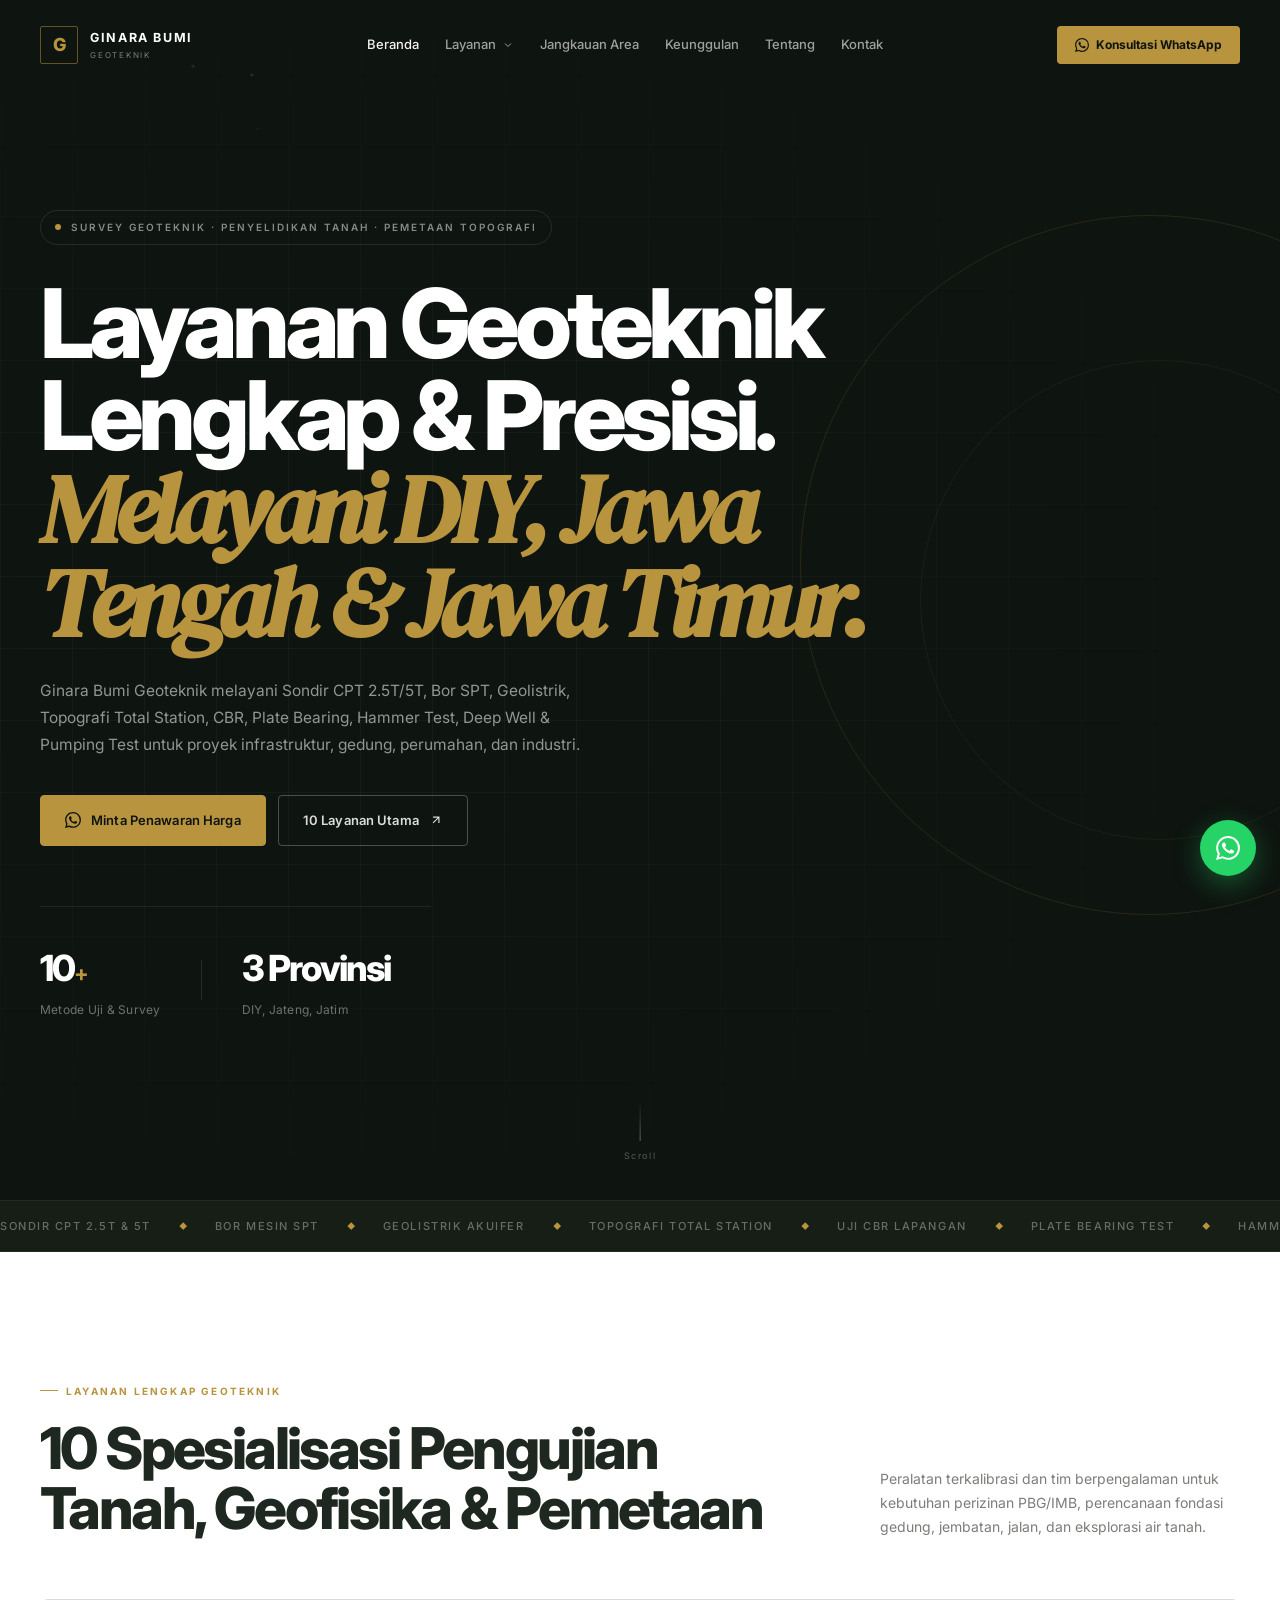
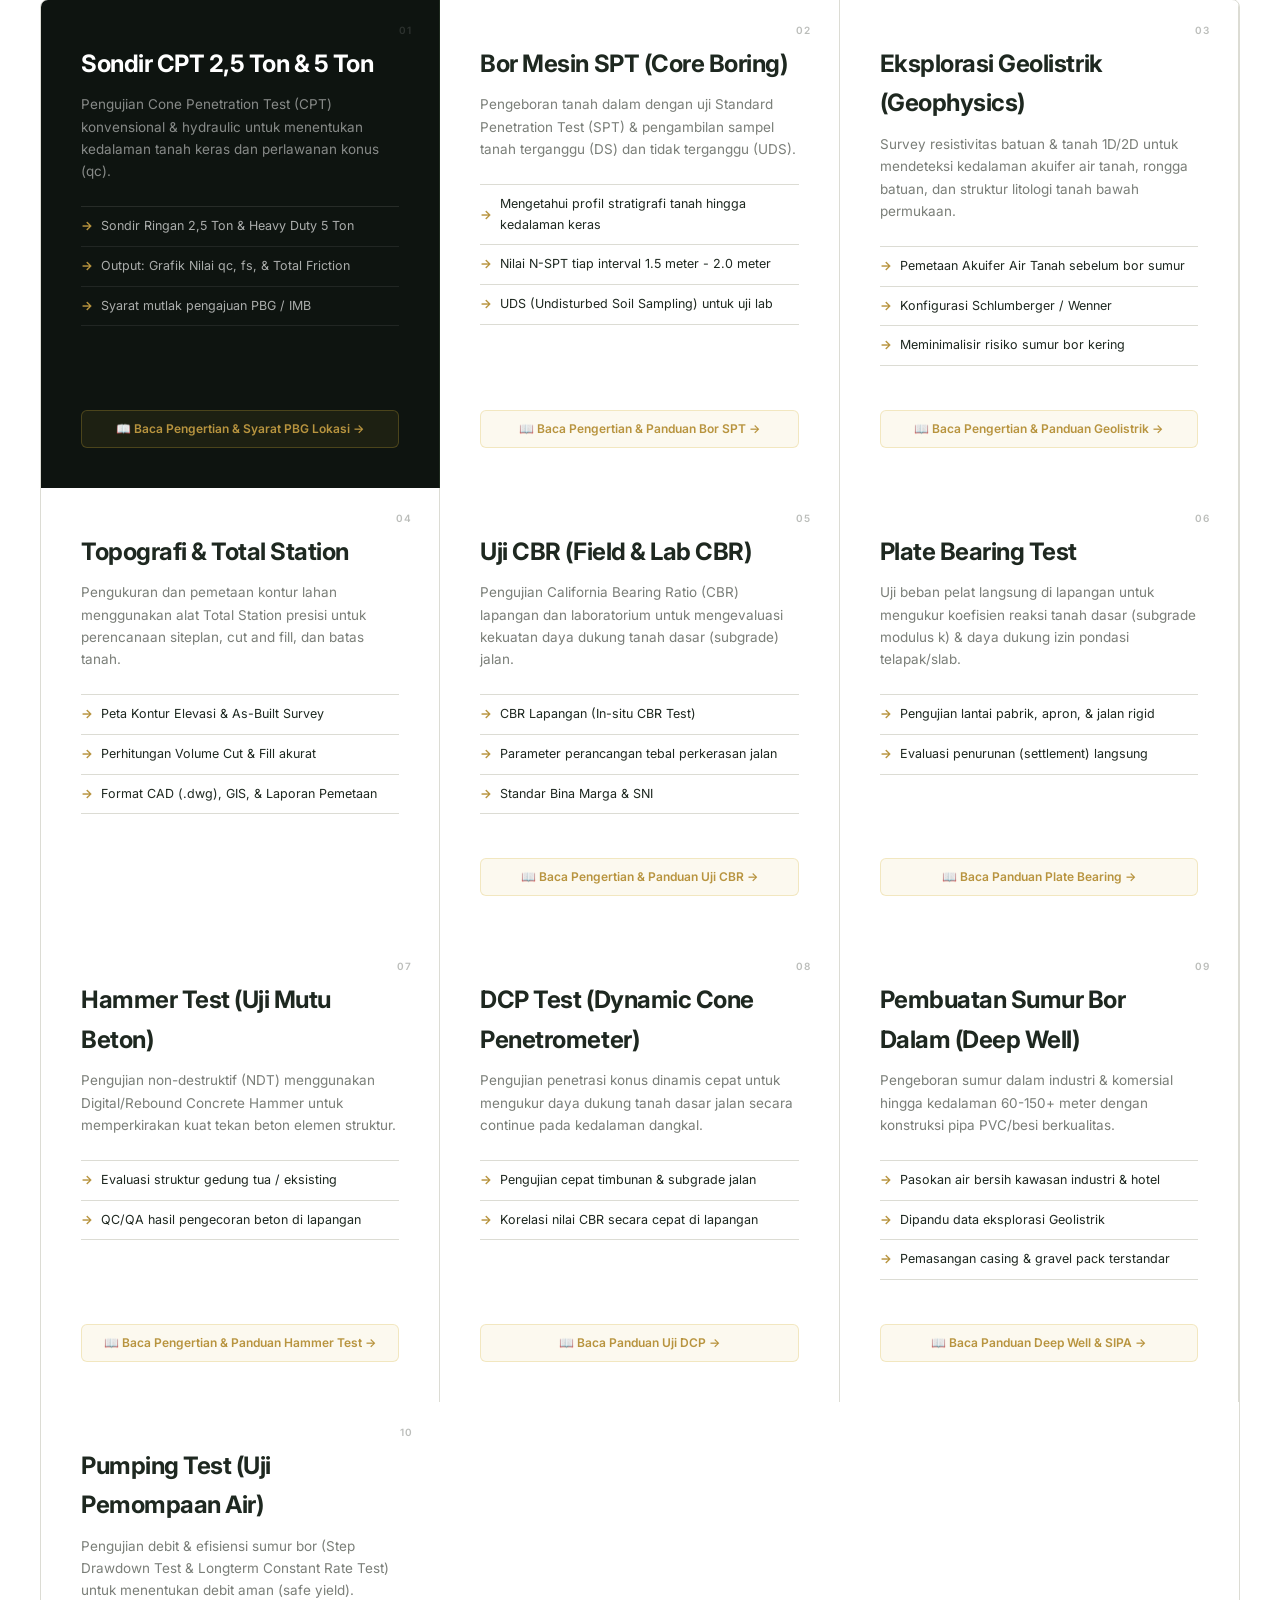
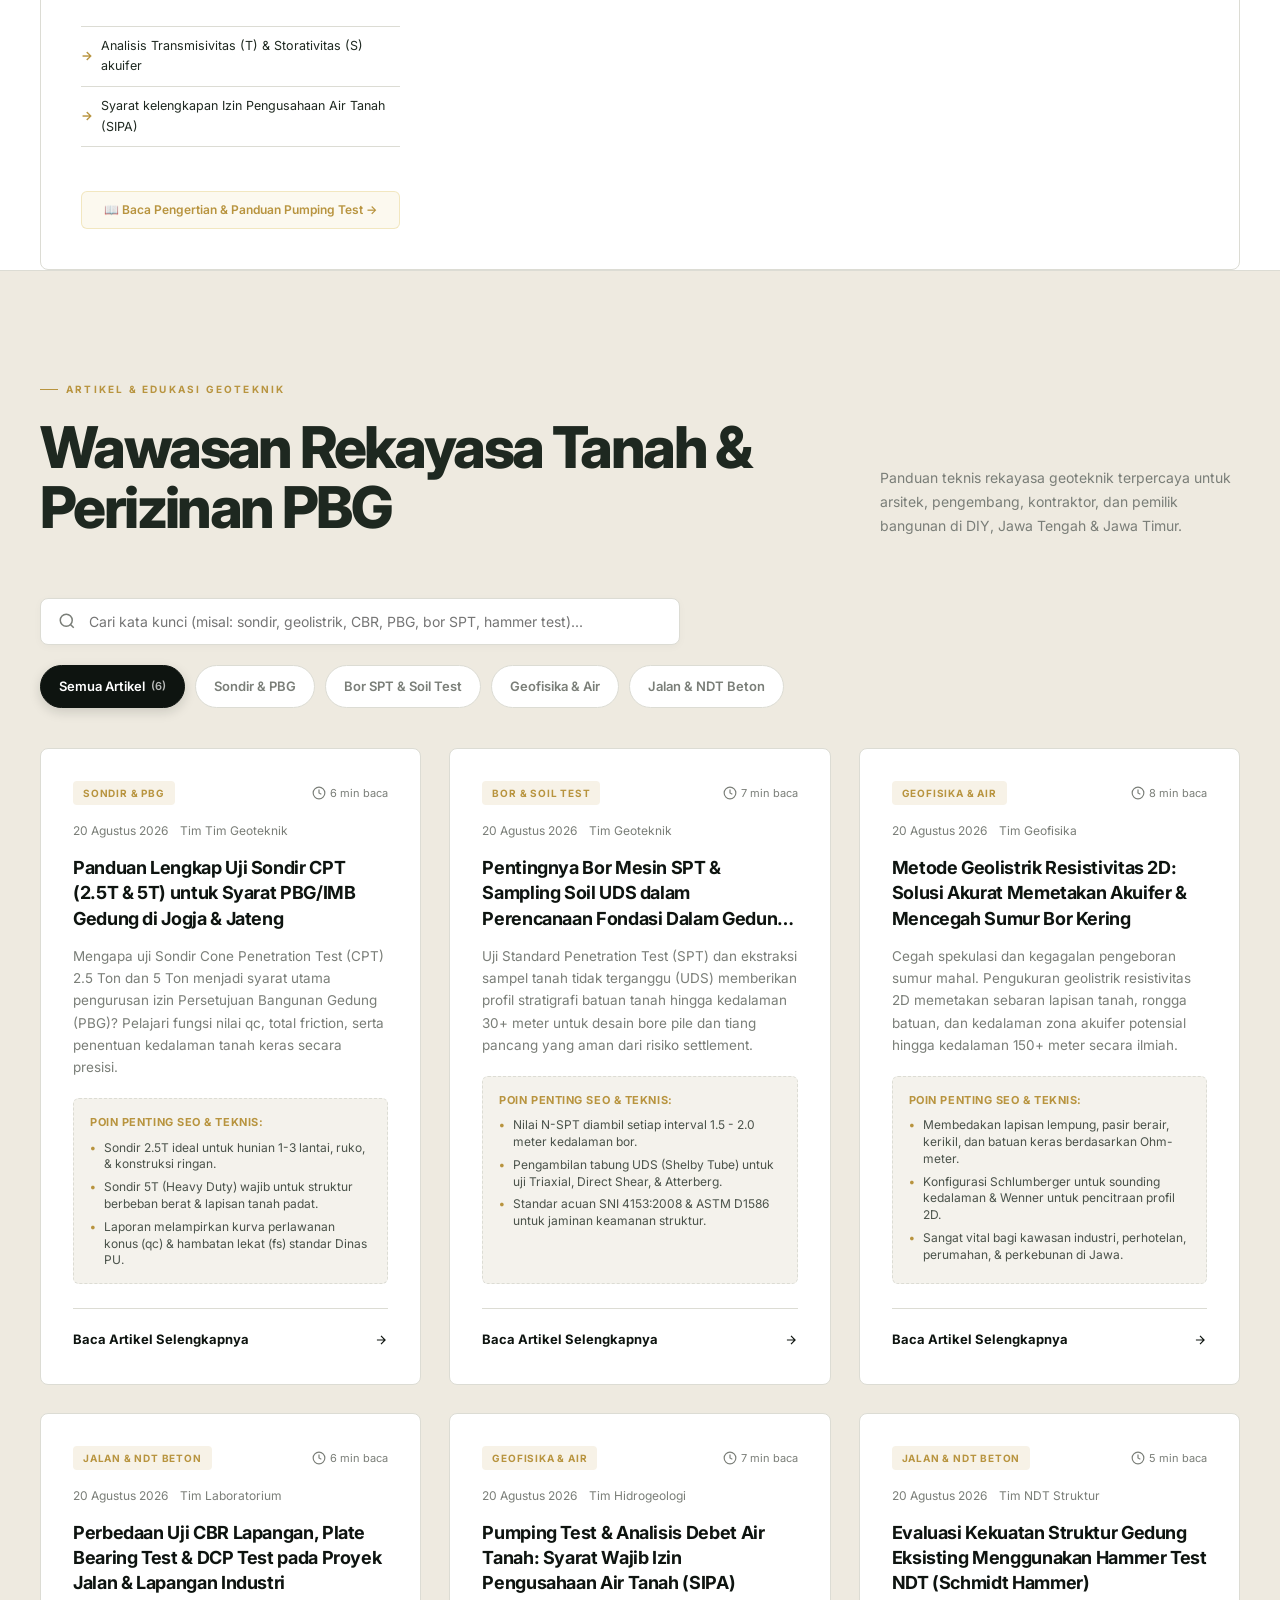
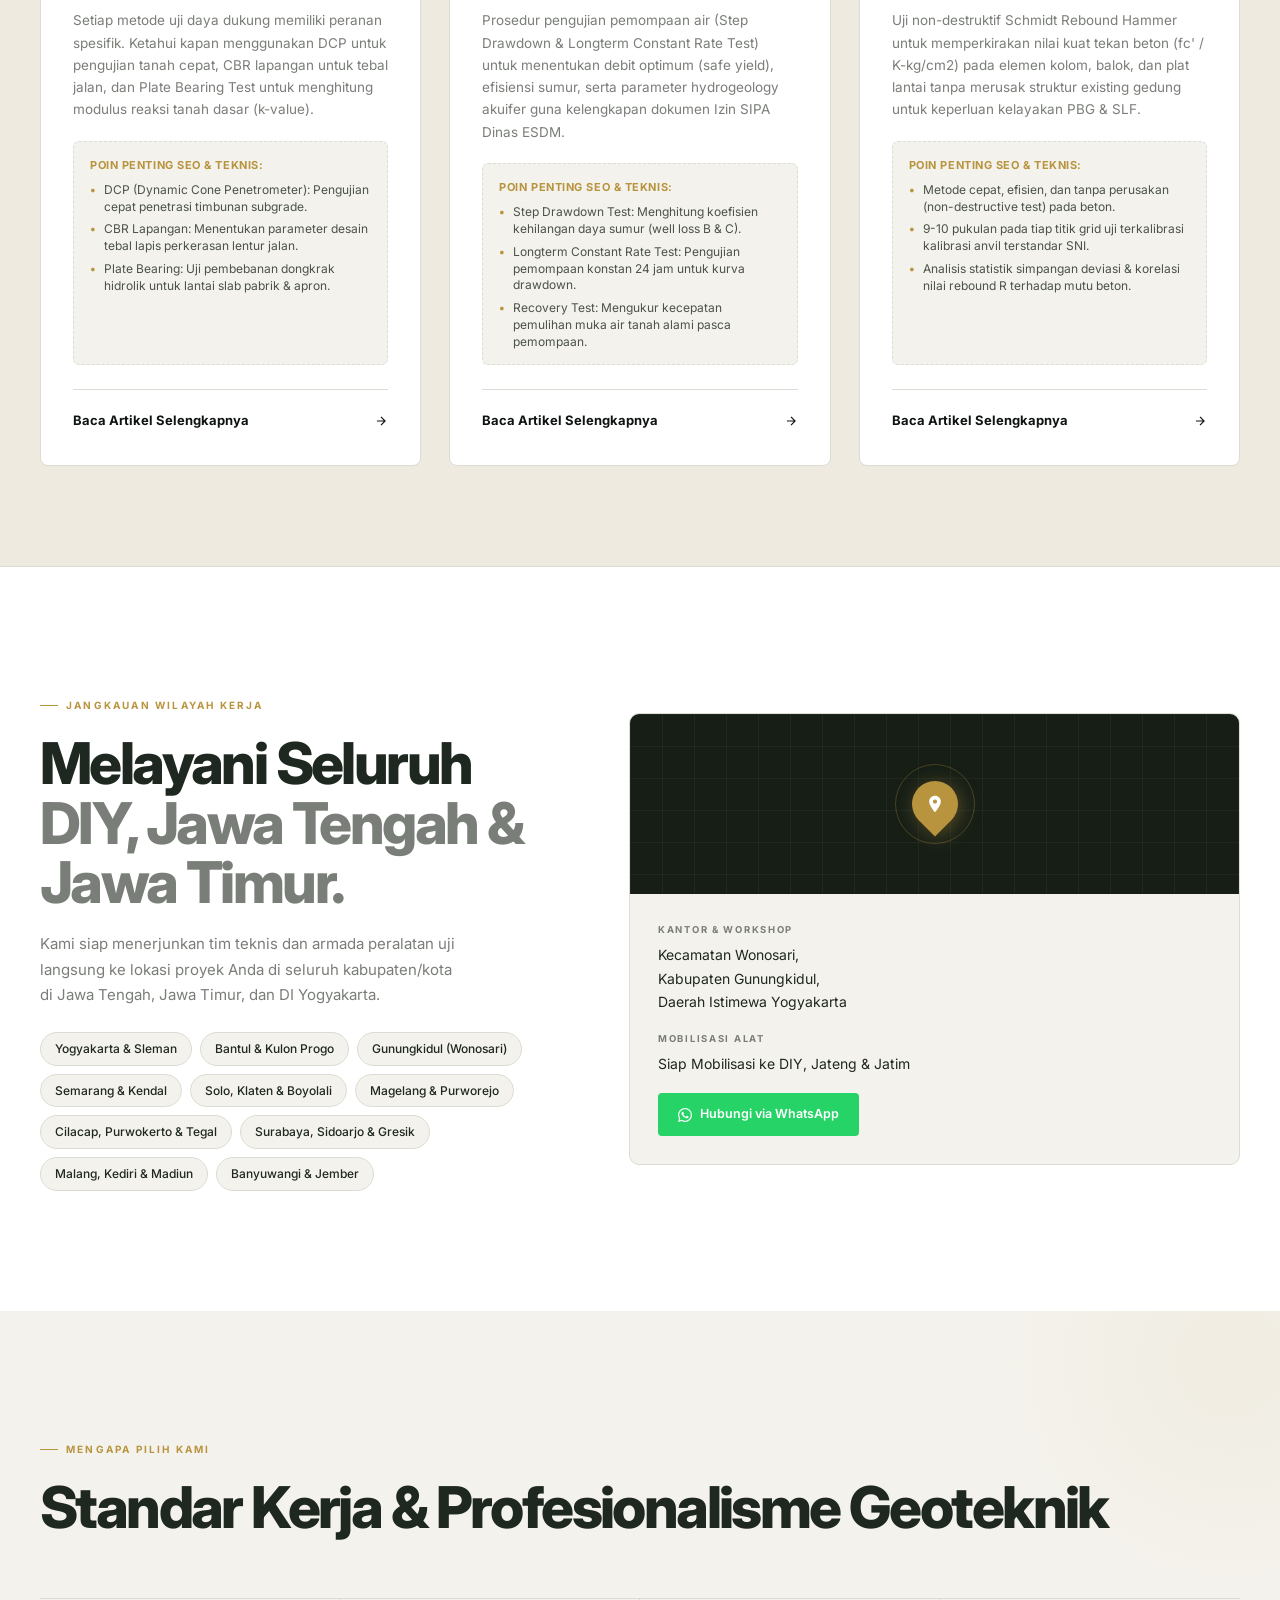
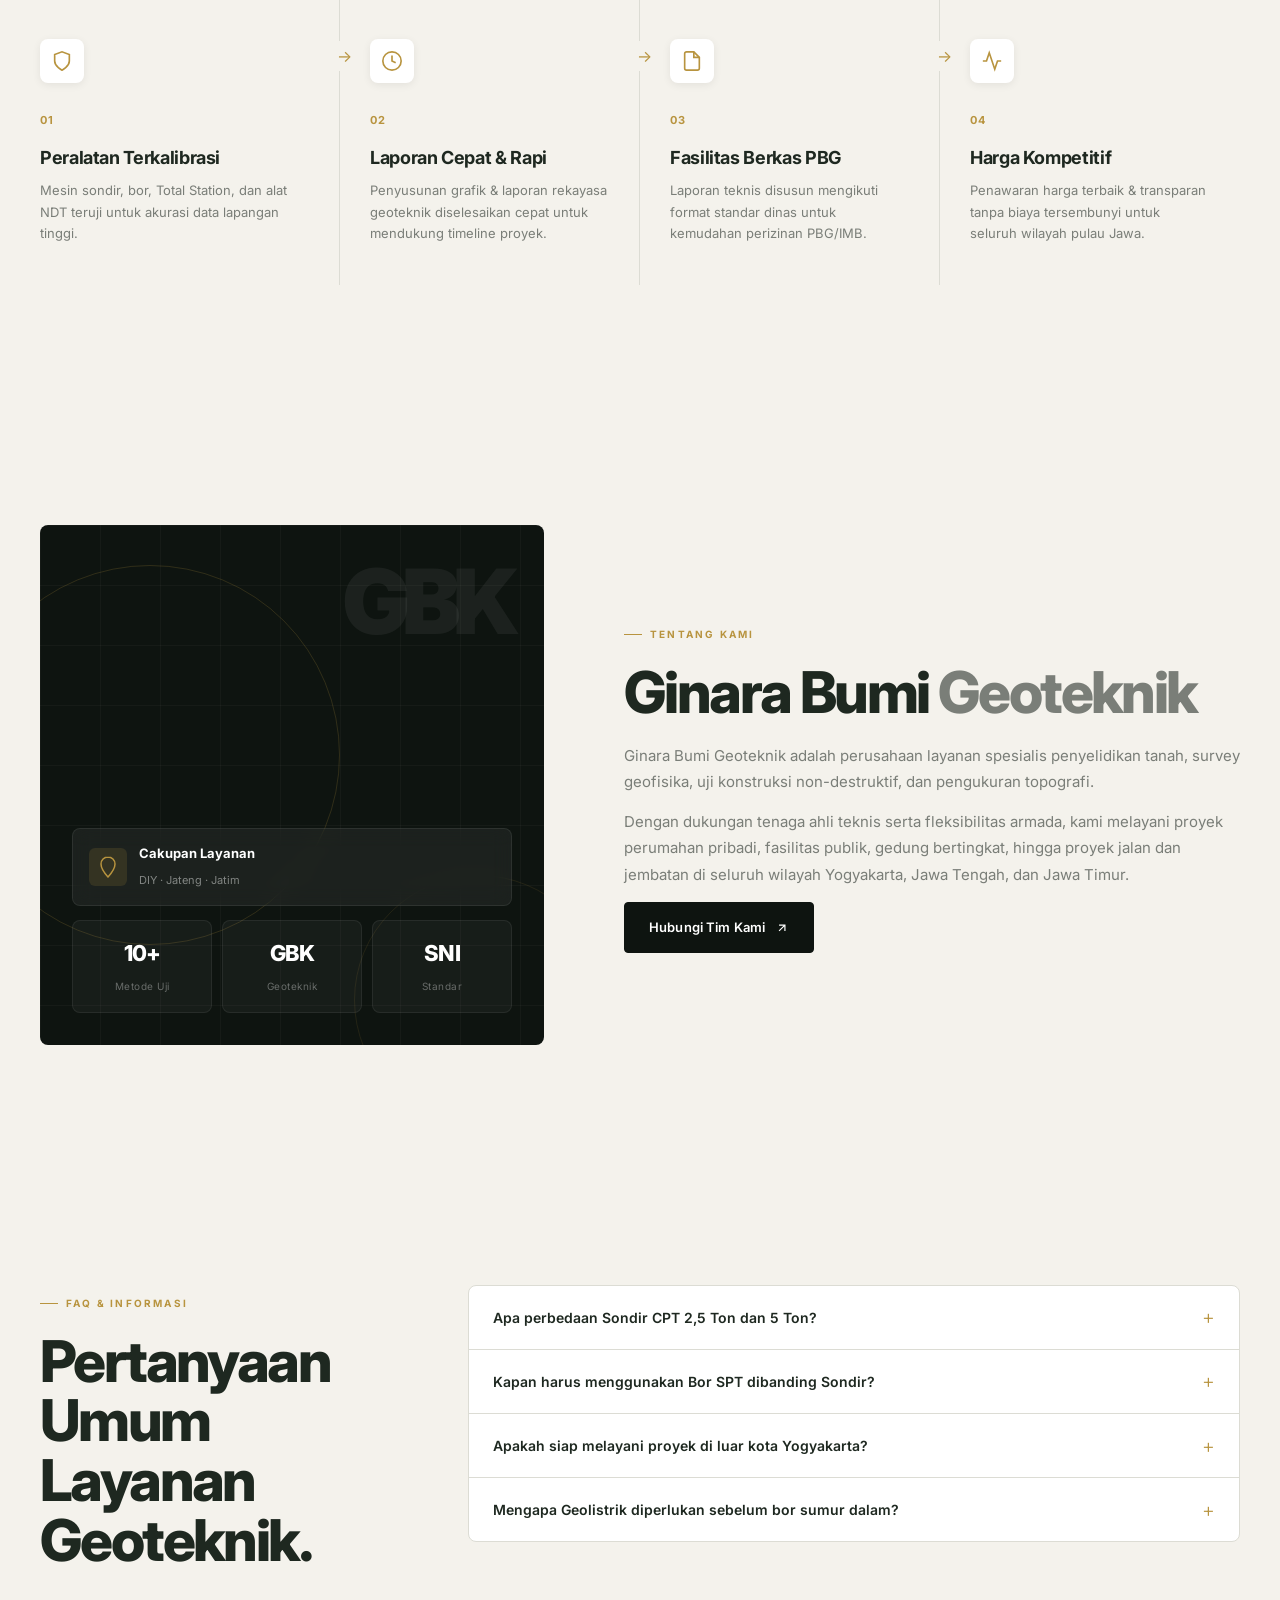
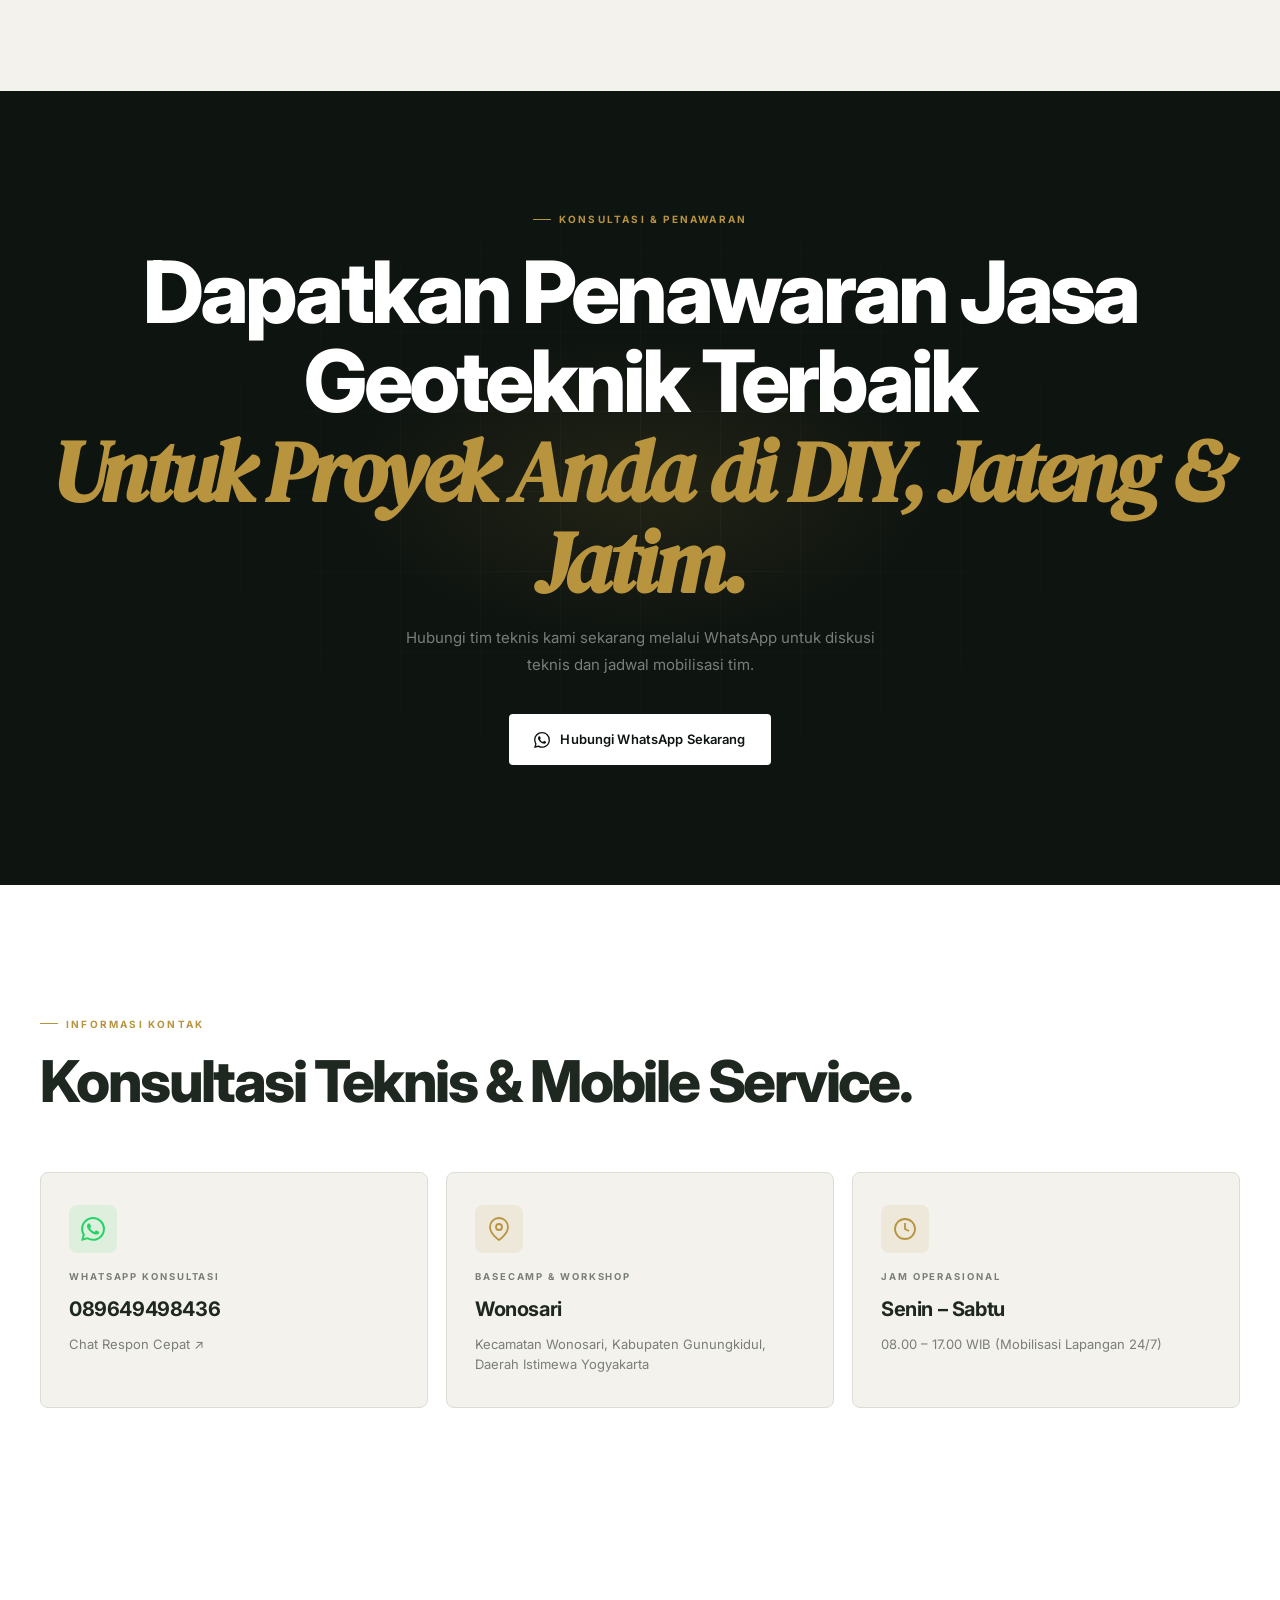
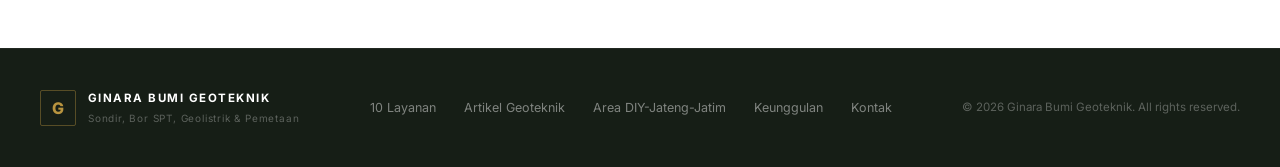
==== commit 8f887818: "Update website content and SEO" ====
--- a/index.html
+++ b/index.html
@@ -8,20 +8,35 @@
     <title>Jasa Geoteknik & Uji Tanah Jogja, Jateng, Jatim | Ginara Bumi Geoteknik</title>
 
     <meta name="description"
-        content="Jasa Sondir CPT 2.5T & 5T, Bor SPT, Geolistrik, CBR, Plate Bearing, Hammer Test, Topografi Total Station, Deep Well & Pumping Test melayani DIY, Jawa Tengah & Jawa Timur.">
-
-    <meta name="robots" content="index, follow">
+        content="Jasa Sondir CPT 2.5T & 5T, Bor SPT, Geolistrik 2D, CBR, Plate Bearing, Hammer Test, Topografi Total Station, Deep Well & Pumping Test melayani DIY, Jawa Tengah & Jawa Timur.">
+
+    <meta name="robots" content="index, follow, max-image-preview:large, max-snippet:-1, max-video-preview:-1">
     <meta name="author" content="Ginara Bumi Geoteknik">
     <meta name="keywords"
-        content="jasa sondir cpt jogja, bor spt semarang, geolistrik jawa tengah, uji cbr lapangan, plate bearing test, hammer test beton, dcp test, topografi total station, sumur bor dalam, pumping test, geoteknik jateng jatim">
-
-    <link rel="canonical" href="/">
-
+        content="jasa sondir cpt jogja, bor spt semarang, geolistrik jawa tengah, uji cbr lapangan, plate bearing test, hammer test beton, dcp test, topografi total station, sumur bor dalam, pumping test, geoteknik jateng jatim, perizinan pbg">
+
+    <link rel="canonical" href="https://ginarabumigeo.my.id/">
+
+    <!-- Open Graph Meta Tags -->
     <meta property="og:type" content="website">
-    <meta property="og:title" content="Ginara Bumi Geoteknik | Jasa Survey Geoteknik, Geofisika & Pemetaan">
+    <meta property="og:url" content="https://ginarabumigeo.my.id/">
+    <meta property="og:title" content="Ginara Bumi Geoteknik | Jasa Survey Geoteknik & Pemetaan">
     <meta property="og:description"
         content="Layanan Sondir CPT, Bor SPT, Geolistrik, Topografi Total Station, Deep Well & Pumping Test untuk wilayah DIY, Jawa Tengah, dan Jawa Timur.">
     <meta property="og:locale" content="id_ID">
+    <meta property="og:site_name" content="Ginara Bumi Geoteknik">
+
+    <!-- Twitter Card Meta Tags -->
+    <meta name="twitter:card" content="summary_large_image">
+    <meta name="twitter:title" content="Jasa Geoteknik & Uji Tanah Jogja, Jateng, Jatim | Ginara Bumi Geoteknik">
+    <meta name="twitter:description"
+        content="Penyelidikan tanah presisi untuk PBG, gedung, jalan, dan eksplorasi air tanah di DIY, Jawa Tengah & Jawa Timur.">
+
+    <!-- Geo Target Meta Tags -->
+    <meta name="geo.region" content="ID-YO">
+    <meta name="geo.placename" content="Wonosari, Yogyakarta">
+    <meta name="geo.position" content="-7.9658;110.6015">
+    <meta name="ICBM" content="-7.9658, 110.6015">
 
     <link rel="preconnect" href="https://fonts.googleapis.com">
     <link rel="preconnect" href="https://fonts.gstatic.com" crossorigin>
@@ -31,46 +46,174 @@
 
     <link rel="stylesheet" href="style.css">
 
+    <!-- Structured Data JSON-LD Schemas for Search Engines -->
     <script type="application/ld+json">
-    {
-        "@context": "https://schema.org",
-        "@type": "ProfessionalService",
-        "name": "Ginara Bumi Geoteknik",
-        "url": "/",
-        "telephone": "+6289649498436",
-        "priceRange": "$$",
-        "address": {
-            "@type": "PostalAddress",
-            "streetAddress": "Wonosari",
-            "addressLocality": "Wonosari",
-            "addressRegion": "Daerah Istimewa Yogyakarta",
-            "postalCode": "55812",
-            "addressCountry": "ID"
+    [
+        {
+            "@context": "https://schema.org",
+            "@type": "ProfessionalService",
+            "@id": "https://ginarabumigeo.my.id/#organization",
+            "name": "Ginara Bumi Geoteknik",
+            "url": "https://ginarabumigeo.my.id/",
+            "telephone": "+6289649498436",
+            "priceRange": "$$",
+            "address": {
+                "@type": "PostalAddress",
+                "streetAddress": "Kecamatan Wonosari",
+                "addressLocality": "Wonosari, Gunungkidul",
+                "addressRegion": "Daerah Istimewa Yogyakarta",
+                "postalCode": "55812",
+                "addressCountry": "ID"
+            },
+            "geo": {
+                "@type": "GeoCoordinates",
+                "latitude": -7.9658,
+                "longitude": 110.6015
+            },
+            "areaServed": [
+                "Daerah Istimewa Yogyakarta", "Jawa Tengah", "Jawa Timur",
+                "Yogyakarta", "Sleman", "Bantul", "Kulon Progo", "Gunungkidul",
+                "Semarang", "Solo", "Surabaya", "Malang", "Magelang", "Klaten", "Boyolali", "Kendal", "Cilacap"
+            ],
+            "knowsAbout": [
+                "Sondir CPT 2.5 Ton dan 5 Ton",
+                "Bor Mesin SPT Standard Penetration Test",
+                "Geolistrik Akuifer & Geofisika 2D",
+                "Uji CBR Lapangan dan Laboratorium",
+                "Plate Bearing Test",
+                "Hammer Test NDT Beton",
+                "DCP Dynamic Cone Penetrometer",
+                "Pemetaan Topografi Total Station",
+                "Pembuatan Sumur Bor Dalam Deep Well",
+                "Pumping Test Uji Pemompaan Air SIPA"
+            ]
         },
-        "areaServed": [
-            "Daerah Istimewa Yogyakarta",
-            "Jawa Tengah",
-            "Jawa Timur",
-            "Yogyakarta",
-            "Semarang",
-            "Surabaya",
-            "Solo",
-            "Malang",
-            "Magelang"
-        ],
-        "knowsAbout": [
-            "Sondir CPT 2.5 Ton dan 5 Ton",
-            "Bor Mesin SPT Standard Penetration Test",
-            "Geolistrik Akuifer & Geofisika",
-            "Uji CBR Lapangan dan Laboratorium",
-            "Plate Bearing Test",
-            "Hammer Test Beton",
-            "DCP Dynamic Cone Penetrometer",
-            "Pemetaan Topografi Total Station",
-            "Pembuatan Sumur Bor Dalam Deep Well",
-            "Pumping Test Uji Pemompaan Air"
-        ]
-    }
+        {
+            "@context": "https://schema.org",
+            "@type": "WebSite",
+            "@id": "https://ginarabumigeo.my.id/#website",
+            "url": "https://ginarabumigeo.my.id/",
+            "name": "Ginara Bumi Geoteknik",
+            "publisher": {
+                "@id": "https://ginarabumigeo.my.id/#organization"
+            }
+        },
+        {
+            "@context": "https://schema.org",
+            "@type": "BreadcrumbList",
+            "itemListElement": [
+                {
+                    "@type": "ListItem",
+                    "position": 1,
+                    "name": "Beranda",
+                    "item": "https://ginarabumigeo.my.id/"
+                },
+                {
+                    "@type": "ListItem",
+                    "position": 2,
+                    "name": "Layanan Geoteknik",
+                    "item": "https://ginarabumigeo.my.id/#layanan"
+                },
+                {
+                    "@type": "ListItem",
+                    "position": 3,
+                    "name": "Artikel & Edukasi",
+                    "item": "https://ginarabumigeo.my.id/#artikel"
+                }
+            ]
+        },
+        {
+            "@context": "https://schema.org",
+            "@type": "ItemList",
+            "name": "Artikel Edukasi Rekayasa Geoteknik & Geofisika",
+            "itemListElement": [
+                {
+                    "@type": "ListItem",
+                    "position": 1,
+                    "item": {
+                        "@type": "BlogPosting",
+                        "headline": "Panduan Lengkap Uji Sondir CPT (2.5T & 5T) untuk Syarat PBG/IMB Gedung di Jogja & Jateng",
+                        "url": "https://ginarabumigeo.my.id/#artikel-sondir-pbg",
+                        "datePublished": "2026-08-20",
+                        "author": {
+                            "@type": "Organization",
+                            "name": "Ginara Bumi Geoteknik"
+                        }
+                    }
+                },
+                {
+                    "@type": "ListItem",
+                    "position": 2,
+                    "item": {
+                        "@type": "BlogPosting",
+                        "headline": "Pentingnya Bor Mesin SPT & Sampling Soil UDS dalam Perencanaan Fondasi Dalam Gedung Bertingkat",
+                        "url": "https://ginarabumigeo.my.id/#artikel-bor-spt",
+                        "datePublished": "2026-08-20",
+                        "author": {
+                            "@type": "Organization",
+                            "name": "Ginara Bumi Geoteknik"
+                        }
+                    }
+                },
+                {
+                    "@type": "ListItem",
+                    "position": 3,
+                    "item": {
+                        "@type": "BlogPosting",
+                        "headline": "Metode Geolistrik Resistivitas 2D: Solusi Akurat Memetakan Akuifer & Mencegah Sumur Bor Kering",
+                        "url": "https://ginarabumigeo.my.id/#artikel-geolistrik-akuifer",
+                        "datePublished": "2026-08-20",
+                        "author": {
+                            "@type": "Organization",
+                            "name": "Ginara Bumi Geoteknik"
+                        }
+                    }
+                },
+                {
+                    "@type": "ListItem",
+                    "position": 4,
+                    "item": {
+                        "@type": "BlogPosting",
+                        "headline": "Perbedaan Uji CBR Lapangan, Plate Bearing Test & DCP Test pada Proyek Jalan & Lapangan Industri",
+                        "url": "https://ginarabumigeo.my.id/#artikel-uji-cbr-dcp-bearing",
+                        "datePublished": "2026-08-20",
+                        "author": {
+                            "@type": "Organization",
+                            "name": "Ginara Bumi Geoteknik"
+                        }
+                    }
+                },
+                {
+                    "@type": "ListItem",
+                    "position": 5,
+                    "item": {
+                        "@type": "BlogPosting",
+                        "headline": "Pumping Test & Analisis Debet Air Tanah: Syarat Wajib Izin Pengusahaan Air Tanah (SIPA)",
+                        "url": "https://ginarabumigeo.my.id/#artikel-pumping-test-sipa",
+                        "datePublished": "2026-08-20",
+                        "author": {
+                            "@type": "Organization",
+                            "name": "Ginara Bumi Geoteknik"
+                        }
+                    }
+                },
+                {
+                    "@type": "ListItem",
+                    "position": 6,
+                    "item": {
+                        "@type": "BlogPosting",
+                        "headline": "Evaluasi Kekuatan Struktur Gedung Eksisting Menggunakan Hammer Test NDT (Schmidt Hammer)",
+                        "url": "https://ginarabumigeo.my.id/#artikel-hammer-test-beton",
+                        "datePublished": "2026-08-20",
+                        "author": {
+                            "@type": "Organization",
+                            "name": "Ginara Bumi Geoteknik"
+                        }
+                    }
+                }
+            ]
+        }
+    ]
     </script>
 </head>
 
@@ -80,11 +223,11 @@
     <header class="header" id="header">
         <div class="container nav">
 
-            <a href="#beranda" class="logo" title="Ginara Bumi Geoteknik - Spesialis Uji Tanah & Geofisika">
+            <a href="#beranda" class="logo" title="Ginara Bumi Geoteknik - Uji Tanah & Geoteknik">
                 <div class="logo-mark">G</div>
                 <span>
                     <strong>GINARA BUMI</strong>
-                    <small>GEOTEKNIK & GEOFISIKA</small>
+                    <small>GEOTEKNIK</small>
                 </span>
             </a>
 
@@ -96,7 +239,63 @@
 
             <nav class="nav-menu" id="navMenu">
                 <a href="#beranda" class="nav-link">Beranda</a>
-                <a href="#layanan" class="nav-link">Layanan</a>
+                <div class="nav-dropdown">
+                    <a href="#layanan" class="nav-link nav-dropdown-toggle">
+                        Layanan
+                        <svg width="12" height="12" viewBox="0 0 24 24" fill="none" stroke="currentColor" stroke-width="2"><path d="M6 9l6 6 6-6"/></svg>
+                    </a>
+                    <div class="dropdown-menu">
+                        <a href="#layanan-sondir" onclick="openArticleModal('artikel-sondir-pbg')" class="dropdown-item">
+                            <span class="dropdown-icon">📌</span>
+                            <div>
+                                <strong>Sondir CPT (2.5T &amp; 5T)</strong>
+                                <small>Pengertian &amp; Syarat PBG Jogja-Jateng</small>
+                            </div>
+                        </a>
+                        <a href="#layanan-bor" onclick="openArticleModal('artikel-bor-spt')" class="dropdown-item">
+                            <span class="dropdown-icon">🚜</span>
+                            <div>
+                                <strong>Bor Mesin SPT &amp; Soil Test</strong>
+                                <small>Panduan Penyelidikan Tanah Dalam</small>
+                            </div>
+                        </a>
+                        <a href="#layanan-geolistrik" onclick="openArticleModal('artikel-geolistrik-akuifer')" class="dropdown-item">
+                            <span class="dropdown-icon">⚡</span>
+                            <div>
+                                <strong>Geolistrik 2D &amp; Akuifer Air</strong>
+                                <small>Survey Air Tanah Deep Well</small>
+                            </div>
+                        </a>
+                        <a href="#layanan-cbr" onclick="openArticleModal('artikel-uji-cbr-dcp-bearing')" class="dropdown-item">
+                            <span class="dropdown-icon">🛣️</span>
+                            <div>
+                                <strong>Uji CBR, DCP &amp; Plate Bearing</strong>
+                                <small>Daya Dukung Jalan &amp; Slab Pabrik</small>
+                            </div>
+                        </a>
+                        <a href="#layanan-hammer" onclick="openArticleModal('artikel-hammer-test-beton')" class="dropdown-item">
+                            <span class="dropdown-icon">🧱</span>
+                            <div>
+                                <strong>Hammer Test NDT Beton</strong>
+                                <small>Audit Mutu Beton Gedung Eksisting</small>
+                            </div>
+                        </a>
+                        <a href="#layanan-pumping" onclick="openArticleModal('artikel-pumping-test-sipa')" class="dropdown-item">
+                            <span class="dropdown-icon">💧</span>
+                            <div>
+                                <strong>Deep Well &amp; Pumping Test (SIPA)</strong>
+                                <small>Syarat Izin Air Tanah Komersial</small>
+                            </div>
+                        </a>
+                        <a href="#layanan-topografi" class="dropdown-item">
+                            <span class="dropdown-icon">📐</span>
+                            <div>
+                                <strong>Topografi &amp; Total Station</strong>
+                                <small>Pemetaan Kontur &amp; Cut-Fill Lahan</small>
+                            </div>
+                        </a>
+                    </div>
+                </div>
                 <a href="#wilayah" class="nav-link">Jangkauan Area</a>
                 <a href="#keunggulan" class="nav-link">Keunggulan</a>
                 <a href="#tentang" class="nav-link">Tentang</a>
@@ -127,7 +326,7 @@
 
             <div class="hero-badge reveal">
                 <span class="badge-dot"></span>
-                SURVEY GEOTEKNIK · GEOFISIKA · PEMETAAN TOPOGRAFI
+                SURVEY GEOTEKNIK · PENYELIDIKAN TANAH · PEMETAAN TOPOGRAFI
             </div>
 
             <h1 class="reveal reveal-delay-1">
@@ -234,7 +433,7 @@
                 <div class="service-grid">
 
                     <!-- 1. Sondir CPT -->
-                    <article class="service-card featured reveal">
+                    <article class="service-card featured reveal" id="layanan-sondir">
                         <div class="service-number">01</div>
                         <h3>Sondir CPT 2,5 Ton & 5 Ton</h3>
                         <p>Pengujian Cone Penetration Test (CPT) konvensional & hydraulic untuk menentukan kedalaman
@@ -244,10 +443,13 @@
                             <li><span>→</span> Output: Grafik Nilai qc, fs, & Total Friction</li>
                             <li><span>→</span> Syarat mutlak pengajuan PBG / IMB</li>
                         </ul>
+                        <button type="button" onclick="openArticleModal('artikel-sondir-pbg')" class="service-article-link">
+                            📖 Baca Pengertian &amp; Syarat PBG Lokasi &rarr;
+                        </button>
                     </article>
 
                     <!-- 2. Bor SPT -->
-                    <article class="service-card reveal reveal-delay-1">
+                    <article class="service-card reveal reveal-delay-1" id="layanan-bor">
                         <div class="service-number">02</div>
                         <h3>Bor Mesin SPT (Core Boring)</h3>
                         <p>Pengeboran tanah dalam dengan uji Standard Penetration Test (SPT) & pengambilan sampel tanah
@@ -257,10 +459,13 @@
                             <li><span>→</span> Nilai N-SPT tiap interval 1.5 meter - 2.0 meter</li>
                             <li><span>→</span> UDS (Undisturbed Soil Sampling) untuk uji lab</li>
                         </ul>
+                        <button type="button" onclick="openArticleModal('artikel-bor-spt')" class="service-article-link">
+                            📖 Baca Pengertian &amp; Panduan Bor SPT &rarr;
+                        </button>
                     </article>
 
                     <!-- 3. Geolistrik -->
-                    <article class="service-card reveal reveal-delay-2">
+                    <article class="service-card reveal reveal-delay-2" id="layanan-geolistrik">
                         <div class="service-number">03</div>
                         <h3>Eksplorasi Geolistrik (Geophysics)</h3>
                         <p>Survey resistivitas batuan & tanah 1D/2D untuk mendeteksi kedalaman akuifer air tanah, rongga
@@ -270,10 +475,13 @@
                             <li><span>→</span> Konfigurasi Schlumberger / Wenner</li>
                             <li><span>→</span> Meminimalisir risiko sumur bor kering</li>
                         </ul>
+                        <button type="button" onclick="openArticleModal('artikel-geolistrik-akuifer')" class="service-article-link">
+                            📖 Baca Pengertian &amp; Panduan Geolistrik &rarr;
+                        </button>
                     </article>
 
                     <!-- 4. Topografi Total Station -->
-                    <article class="service-card reveal">
+                    <article class="service-card reveal" id="layanan-topografi">
                         <div class="service-number">04</div>
                         <h3>Topografi & Total Station</h3>
                         <p>Pengukuran dan pemetaan kontur lahan menggunakan alat Total Station presisi untuk perencanaan
@@ -286,7 +494,7 @@
                     </article>
 
                     <!-- 5. CBR Test -->
-                    <article class="service-card reveal reveal-delay-1">
+                    <article class="service-card reveal reveal-delay-1" id="layanan-cbr">
                         <div class="service-number">05</div>
                         <h3>Uji CBR (Field & Lab CBR)</h3>
                         <p>Pengujian California Bearing Ratio (CBR) lapangan dan laboratorium untuk mengevaluasi
@@ -296,10 +504,13 @@
                             <li><span>→</span> Parameter perancangan tebal perkerasan jalan</li>
                             <li><span>→</span> Standar Bina Marga & SNI</li>
                         </ul>
+                        <button type="button" onclick="openArticleModal('artikel-uji-cbr-dcp-bearing')" class="service-article-link">
+                            📖 Baca Pengertian &amp; Panduan Uji CBR &rarr;
+                        </button>
                     </article>
 
                     <!-- 6. Plate Bearing Test -->
-                    <article class="service-card reveal reveal-delay-2">
+                    <article class="service-card reveal reveal-delay-2" id="layanan-plate-bearing">
                         <div class="service-number">06</div>
                         <h3>Plate Bearing Test</h3>
                         <p>Uji beban pelat langsung di lapangan untuk mengukur koefisien reaksi tanah dasar (subgrade
@@ -308,10 +519,13 @@
                             <li><span>→</span> Pengujian lantai pabrik, apron, & jalan rigid</li>
                             <li><span>→</span> Evaluasi penurunan (settlement) langsung</li>
                         </ul>
+                        <button type="button" onclick="openArticleModal('artikel-uji-cbr-dcp-bearing')" class="service-article-link">
+                            📖 Baca Panduan Plate Bearing &rarr;
+                        </button>
                     </article>
 
                     <!-- 7. Hammer Test -->
-                    <article class="service-card reveal">
+                    <article class="service-card reveal" id="layanan-hammer">
                         <div class="service-number">07</div>
                         <h3>Hammer Test (Uji Mutu Beton)</h3>
                         <p>Pengujian non-destruktif (NDT) menggunakan Digital/Rebound Concrete Hammer untuk
@@ -320,10 +534,13 @@
                             <li><span>→</span> Evaluasi struktur gedung tua / eksisting</li>
                             <li><span>→</span> QC/QA hasil pengecoran beton di lapangan</li>
                         </ul>
+                        <button type="button" onclick="openArticleModal('artikel-hammer-test-beton')" class="service-article-link">
+                            📖 Baca Pengertian &amp; Panduan Hammer Test &rarr;
+                        </button>
                     </article>
 
                     <!-- 8. DCP Test -->
-                    <article class="service-card reveal reveal-delay-1">
+                    <article class="service-card reveal reveal-delay-1" id="layanan-dcp">
                         <div class="service-number">08</div>
                         <h3>DCP Test (Dynamic Cone Penetrometer)</h3>
                         <p>Pengujian penetrasi konus dinamis cepat untuk mengukur daya dukung tanah dasar jalan secara
@@ -332,10 +549,13 @@
                             <li><span>→</span> Pengujian cepat timbunan & subgrade jalan</li>
                             <li><span>→</span> Korelasi nilai CBR secara cepat di lapangan</li>
                         </ul>
+                        <button type="button" onclick="openArticleModal('artikel-uji-cbr-dcp-bearing')" class="service-article-link">
+                            📖 Baca Panduan Uji DCP &rarr;
+                        </button>
                     </article>
 
                     <!-- 9. Pembuatan Sumur Bor Dalam -->
-                    <article class="service-card reveal reveal-delay-2">
+                    <article class="service-card reveal reveal-delay-2" id="layanan-deepwell">
                         <div class="service-number">09</div>
                         <h3>Pembuatan Sumur Bor Dalam (Deep Well)</h3>
                         <p>Pengeboran sumur dalam industri & komersial hingga kedalaman 60-150+ meter dengan konstruksi
@@ -345,10 +565,13 @@
                             <li><span>→</span> Dipandu data eksplorasi Geolistrik</li>
                             <li><span>→</span> Pemasangan casing & gravel pack terstandar</li>
                         </ul>
+                        <button type="button" onclick="openArticleModal('artikel-pumping-test-sipa')" class="service-article-link">
+                            📖 Baca Panduan Deep Well &amp; SIPA &rarr;
+                        </button>
                     </article>
 
                     <!-- 10. Pumping Test -->
-                    <article class="service-card reveal">
+                    <article class="service-card reveal" id="layanan-pumping">
                         <div class="service-number">10</div>
                         <h3>Pumping Test (Uji Pemompaan Air)</h3>
                         <p>Pengujian debit & efisiensi sumur bor (Step Drawdown Test & Longterm Constant Rate Test)
@@ -357,16 +580,275 @@
                             <li><span>→</span> Analisis Transmisivitas (T) & Storativitas (S) akuifer</li>
                             <li><span>→</span> Syarat kelengkapan Izin Pengusahaan Air Tanah (SIPA)</li>
                         </ul>
-                    </article>
-
-                </div>
-
-            </div>
-
+                        <button type="button" onclick="openArticleModal('artikel-pumping-test-sipa')" class="service-article-link">
+                            📖 Baca Pengertian &amp; Panduan Pumping Test &rarr;
+                        </button>
+                    </article>
+
+                </div>
+
+            </div>
+
+        <!-- ========== ARTICLES & EDUKASI GEOTEKNIK (SEO) ========== -->
+        <section id="artikel" class="articles">
+            <div class="container">
+
+                <div class="section-heading">
+                    <div class="reveal">
+                        <span class="section-tag">ARTIKEL & EDUKASI GEOTEKNIK</span>
+                        <h2>Wawasan Rekayasa Tanah & Perizinan PBG</h2>
+                    </div>
+                    <p class="reveal reveal-delay-1">
+                        Panduan teknis rekayasa geoteknik terpercaya untuk arsitek, pengembang, kontraktor, dan pemilik bangunan di DIY, Jawa Tengah & Jawa Timur.
+                    </p>
+                </div>
+
+                <!-- Interactive Search & Filter Controls -->
+                <div class="article-controls reveal">
+                    <div class="article-search-box">
+                        <svg width="18" height="18" viewBox="0 0 24 24" fill="none" stroke="currentColor" stroke-width="2">
+                            <circle cx="11" cy="11" r="8"></circle>
+                            <line x1="21" y1="21" x2="16.65" y2="16.65"></line>
+                        </svg>
+                        <input type="text" id="articleSearchInput" placeholder="Cari kata kunci (misal: sondir, geolistrik, CBR, PBG, bor SPT, hammer test)..." aria-label="Cari artikel geoteknik">
+                        <button type="button" id="clearSearchBtn" class="clear-search-btn" title="Hapus pencarian" style="display: none;">&times;</button>
+                    </div>
+
+                    <div class="article-filter-tabs" id="articleFilterTabs" role="tablist">
+                        <button class="article-filter-btn active" data-category="all" role="tab">Semua Artikel <span class="filter-count">(6)</span></button>
+                        <button class="article-filter-btn" data-category="sondir-pbg" role="tab">Sondir &amp; PBG</button>
+                        <button class="article-filter-btn" data-category="bor-soil" role="tab">Bor SPT &amp; Soil Test</button>
+                        <button class="article-filter-btn" data-category="geofisika-air" role="tab">Geofisika &amp; Air</button>
+                        <button class="article-filter-btn" data-category="jalan-beton" role="tab">Jalan &amp; NDT Beton</button>
+                    </div>
+                </div>
+
+                <!-- Dynamic Search Status Banner -->
+                <div class="search-result-info" id="searchResultInfo" style="display: none;">
+                    Menampilkan hasil pencarian "<strong id="searchTermText"></strong>" (<span id="searchResultCount">0</span> artikel)
+                </div>
+
+                <!-- Article Cards Grid -->
+                <div class="article-grid" id="articleGrid">
+
+                    <!-- Artikel 1: Sondir CPT & PBG -->
+                    <article class="article-card reveal" id="artikel-sondir-pbg" data-category="sondir-pbg" data-keywords="sondir cpt 2.5t 5t pbg imb perizinan gedung yogyakarta gunungkidul sleman semarang solo qc perlawanan konus daya dukung izin">
+                        <div class="article-card-header">
+                            <span class="article-category-tag">Sondir &amp; PBG</span>
+                            <span class="article-read-time">
+                                <svg width="14" height="14" viewBox="0 0 24 24" fill="none" stroke="currentColor" stroke-width="2"><circle cx="12" cy="12" r="10"></circle><polyline points="12 6 12 12 16 14"></polyline></svg>
+                                6 min baca
+                            </span>
+                        </div>
+                        <div class="article-card-meta">
+                            <span class="article-date">20 Agustus 2026</span>
+                            <span class="article-author">Tim Tim Geoteknik</span>
+                        </div>
+                        <h3>Panduan Lengkap Uji Sondir CPT (2.5T &amp; 5T) untuk Syarat PBG/IMB Gedung di Jogja &amp; Jateng</h3>
+                        <p class="article-excerpt">
+                            Mengapa uji Sondir Cone Penetration Test (CPT) 2.5 Ton dan 5 Ton menjadi syarat utama pengurusan izin Persetujuan Bangunan Gedung (PBG)? Pelajari fungsi nilai qc, total friction, serta penentuan kedalaman tanah keras secara presisi.
+                        </p>
+                        <div class="article-takeaways">
+                            <strong>Poin Penting SEO &amp; Teknis:</strong>
+                            <ul>
+                                <li>Sondir 2.5T ideal untuk hunian 1-3 lantai, ruko, &amp; konstruksi ringan.</li>
+                                <li>Sondir 5T (Heavy Duty) wajib untuk struktur berbeban berat &amp; lapisan tanah padat.</li>
+                                <li>Laporan melampirkan kurva perlawanan konus (qc) &amp; hambatan lekat (fs) standar Dinas PU.</li>
+                            </ul>
+                        </div>
+                        <div class="article-card-footer">
+                            <button class="btn-read-article" onclick="openArticleModal('artikel-sondir-pbg')">
+                                Baca Artikel Selengkapnya
+                                <svg width="14" height="14" viewBox="0 0 24 24" fill="none" stroke="currentColor" stroke-width="2"><path d="M5 12h14M12 5l7 7-7 7"/></svg>
+                            </button>
+                        </div>
+                    </article>
+
+                    <!-- Artikel 2: Bor Mesin SPT & Soil UDS -->
+                    <article class="article-card reveal reveal-delay-1" id="artikel-bor-spt" data-category="bor-soil" data-keywords="bor mesin spt core boring soil sampling uds undisturbed soil sampling n-spt fondasi dalam tiang pancang bore pile semarang jogja mekanika tanah lab">
+                        <div class="article-card-header">
+                            <span class="article-category-tag">Bor &amp; Soil Test</span>
+                            <span class="article-read-time">
+                                <svg width="14" height="14" viewBox="0 0 24 24" fill="none" stroke="currentColor" stroke-width="2"><circle cx="12" cy="12" r="10"></circle><polyline points="12 6 12 12 16 14"></polyline></svg>
+                                7 min baca
+                            </span>
+                        </div>
+                        <div class="article-card-meta">
+                            <span class="article-date">20 Agustus 2026</span>
+                            <span class="article-author">Tim Geoteknik</span>
+                        </div>
+                        <h3>Pentingnya Bor Mesin SPT &amp; Sampling Soil UDS dalam Perencanaan Fondasi Dalam Gedung Bertingkat</h3>
+                        <p class="article-excerpt">
+                            Uji Standard Penetration Test (SPT) dan ekstraksi sampel tanah tidak terganggu (UDS) memberikan profil stratigrafi batuan tanah hingga kedalaman 30+ meter untuk desain bore pile dan tiang pancang yang aman dari risiko settlement.
+                        </p>
+                        <div class="article-takeaways">
+                            <strong>Poin Penting SEO &amp; Teknis:</strong>
+                            <ul>
+                                <li>Nilai N-SPT diambil setiap interval 1.5 - 2.0 meter kedalaman bor.</li>
+                                <li>Pengambilan tabung UDS (Shelby Tube) untuk uji Triaxial, Direct Shear, &amp; Atterberg.</li>
+                                <li>Standar acuan SNI 4153:2008 &amp; ASTM D1586 untuk jaminan keamanan struktur.</li>
+                            </ul>
+                        </div>
+                        <div class="article-card-footer">
+                            <button class="btn-read-article" onclick="openArticleModal('artikel-bor-spt')">
+                                Baca Artikel Selengkapnya
+                                <svg width="14" height="14" viewBox="0 0 24 24" fill="none" stroke="currentColor" stroke-width="2"><path d="M5 12h14M12 5l7 7-7 7"/></svg>
+                            </button>
+                        </div>
+                    </article>
+
+                    <!-- Artikel 3: Survey Geolistrik 2D Akuifer -->
+                    <article class="article-card reveal reveal-delay-2" id="artikel-geolistrik-akuifer" data-category="geofisika-air" data-keywords="geolistrik resistivitas 2d survey geofisika akuifer air tanah schlumberger wenner sumur bor dalam deep well industri jogja semarang solo surabaya">
+                        <div class="article-card-header">
+                            <span class="article-category-tag">Geofisika &amp; Air</span>
+                            <span class="article-read-time">
+                                <svg width="14" height="14" viewBox="0 0 24 24" fill="none" stroke="currentColor" stroke-width="2"><circle cx="12" cy="12" r="10"></circle><polyline points="12 6 12 12 16 14"></polyline></svg>
+                                8 min baca
+                            </span>
+                        </div>
+                        <div class="article-card-meta">
+                            <span class="article-date">20 Agustus 2026</span>
+                            <span class="article-author">Tim Geofisika</span>
+                        </div>
+                        <h3>Metode Geolistrik Resistivitas 2D: Solusi Akurat Memetakan Akuifer &amp; Mencegah Sumur Bor Kering</h3>
+                        <p class="article-excerpt">
+                            Cegah spekulasi dan kegagalan pengeboran sumur mahal. Pengukuran geolistrik resistivitas 2D memetakan sebaran lapisan tanah, rongga batuan, dan kedalaman zona akuifer potensial hingga kedalaman 150+ meter secara ilmiah.
+                        </p>
+                        <div class="article-takeaways">
+                            <strong>Poin Penting SEO &amp; Teknis:</strong>
+                            <ul>
+                                <li>Membedakan lapisan lempung, pasir berair, kerikil, dan batuan keras berdasarkan Ohm-meter.</li>
+                                <li>Konfigurasi Schlumberger untuk sounding kedalaman &amp; Wenner untuk pencitraan profil 2D.</li>
+                                <li>Sangat vital bagi kawasan industri, perhotelan, perumahan, &amp; perkebunan di Jawa.</li>
+                            </ul>
+                        </div>
+                        <div class="article-card-footer">
+                            <button class="btn-read-article" onclick="openArticleModal('artikel-geolistrik-akuifer')">
+                                Baca Artikel Selengkapnya
+                                <svg width="14" height="14" viewBox="0 0 24 24" fill="none" stroke="currentColor" stroke-width="2"><path d="M5 12h14M12 5l7 7-7 7"/></svg>
+                            </button>
+                        </div>
+                    </article>
+
+                    <!-- Artikel 4: Perbedaan CBR, Plate Bearing & DCP -->
+                    <article class="article-card reveal" id="artikel-uji-cbr-dcp-bearing" data-category="jalan-beton" data-keywords="uji cbr lapangan plate bearing test dcp test dynamic cone penetrometer modulus reaksi subgrade k perkerasan jalan bina marga industri lantai pabrik">
+                        <div class="article-card-header">
+                            <span class="article-category-tag">Jalan &amp; NDT Beton</span>
+                            <span class="article-read-time">
+                                <svg width="14" height="14" viewBox="0 0 24 24" fill="none" stroke="currentColor" stroke-width="2"><circle cx="12" cy="12" r="10"></circle><polyline points="12 6 12 12 16 14"></polyline></svg>
+                                6 min baca
+                            </span>
+                        </div>
+                        <div class="article-card-meta">
+                            <span class="article-date">20 Agustus 2026</span>
+                            <span class="article-author">Tim Laboratorium</span>
+                        </div>
+                        <h3>Perbedaan Uji CBR Lapangan, Plate Bearing Test &amp; DCP Test pada Proyek Jalan &amp; Lapangan Industri</h3>
+                        <p class="article-excerpt">
+                            Setiap metode uji daya dukung memiliki peranan spesifik. Ketahui kapan menggunakan DCP untuk pengujian tanah cepat, CBR lapangan untuk tebal jalan, dan Plate Bearing Test untuk menghitung modulus reaksi tanah dasar (k-value).
+                        </p>
+                        <div class="article-takeaways">
+                            <strong>Poin Penting SEO &amp; Teknis:</strong>
+                            <ul>
+                                <li>DCP (Dynamic Cone Penetrometer): Pengujian cepat penetrasi timbunan subgrade.</li>
+                                <li>CBR Lapangan: Menentukan parameter desain tebal lapis perkerasan lentur jalan.</li>
+                                <li>Plate Bearing: Uji pembebanan dongkrak hidrolik untuk lantai slab pabrik &amp; apron.</li>
+                            </ul>
+                        </div>
+                        <div class="article-card-footer">
+                            <button class="btn-read-article" onclick="openArticleModal('artikel-uji-cbr-dcp-bearing')">
+                                Baca Artikel Selengkapnya
+                                <svg width="14" height="14" viewBox="0 0 24 24" fill="none" stroke="currentColor" stroke-width="2"><path d="M5 12h14M12 5l7 7-7 7"/></svg>
+                            </button>
+                        </div>
+                    </article>
+
+                    <!-- Artikel 5: Pumping Test & SIPA -->
+                    <article class="article-card reveal reveal-delay-1" id="artikel-pumping-test-sipa" data-category="geofisika-air" data-keywords="pumping test uji pemompaan air sipa izin pengusahaan air tanah transmisivitas T storativitas S step drawdown test constant rate test sumur bor industri">
+                        <div class="article-card-header">
+                            <span class="article-category-tag">Geofisika &amp; Air</span>
+                            <span class="article-read-time">
+                                <svg width="14" height="14" viewBox="0 0 24 24" fill="none" stroke="currentColor" stroke-width="2"><circle cx="12" cy="12" r="10"></circle><polyline points="12 6 12 12 16 14"></polyline></svg>
+                                7 min baca
+                            </span>
+                        </div>
+                        <div class="article-card-meta">
+                            <span class="article-date">20 Agustus 2026</span>
+                            <span class="article-author">Tim Hidrogeologi</span>
+                        </div>
+                        <h3>Pumping Test &amp; Analisis Debet Air Tanah: Syarat Wajib Izin Pengusahaan Air Tanah (SIPA)</h3>
+                        <p class="article-excerpt">
+                            Prosedur pengujian pemompaan air (Step Drawdown &amp; Longterm Constant Rate Test) untuk menentukan debit optimum (safe yield), efisiensi sumur, serta parameter hydrogeology akuifer guna kelengkapan dokumen Izin SIPA Dinas ESDM.
+                        </p>
+                        <div class="article-takeaways">
+                            <strong>Poin Penting SEO &amp; Teknis:</strong>
+                            <ul>
+                                <li>Step Drawdown Test: Menghitung koefisien kehilangan daya sumur (well loss B &amp; C).</li>
+                                <li>Longterm Constant Rate Test: Pengujian pemompaan konstan 24 jam untuk kurva drawdown.</li>
+                                <li>Recovery Test: Mengukur kecepatan pemulihan muka air tanah alami pasca pemompaan.</li>
+                            </ul>
+                        </div>
+                        <div class="article-card-footer">
+                            <button class="btn-read-article" onclick="openArticleModal('artikel-pumping-test-sipa')">
+                                Baca Artikel Selengkapnya
+                                <svg width="14" height="14" viewBox="0 0 24 24" fill="none" stroke="currentColor" stroke-width="2"><path d="M5 12h14M12 5l7 7-7 7"/></svg>
+                            </button>
+                        </div>
+                    </article>
+
+                    <!-- Artikel 6: Hammer Test Beton -->
+                    <article class="article-card reveal reveal-delay-2" id="artikel-hammer-test-beton" data-category="jalan-beton" data-keywords="hammer test beton ndt non destructive test schmidt rebound hammer kuat tekan fc k kg cm2 audit kelayakan gedung struktur lama perizinan slf">
+                        <div class="article-card-header">
+                            <span class="article-category-tag">Jalan &amp; NDT Beton</span>
+                            <span class="article-read-time">
+                                <svg width="14" height="14" viewBox="0 0 24 24" fill="none" stroke="currentColor" stroke-width="2"><circle cx="12" cy="12" r="10"></circle><polyline points="12 6 12 12 16 14"></polyline></svg>
+                                5 min baca
+                            </span>
+                        </div>
+                        <div class="article-card-meta">
+                            <span class="article-date">20 Agustus 2026</span>
+                            <span class="article-author">Tim NDT Struktur</span>
+                        </div>
+                        <h3>Evaluasi Kekuatan Struktur Gedung Eksisting Menggunakan Hammer Test NDT (Schmidt Hammer)</h3>
+                        <p class="article-excerpt">
+                            Uji non-destruktif Schmidt Rebound Hammer untuk memperkirakan nilai kuat tekan beton (fc' / K-kg/cm2) pada elemen kolom, balok, dan plat lantai tanpa merusak struktur existing gedung untuk keperluan kelayakan PBG &amp; SLF.
+                        </p>
+                        <div class="article-takeaways">
+                            <strong>Poin Penting SEO &amp; Teknis:</strong>
+                            <ul>
+                                <li>Metode cepat, efisien, dan tanpa perusakan (non-destructive test) pada beton.</li>
+                                <li>9-10 pukulan pada tiap titik grid uji terkalibrasi kalibrasi anvil terstandar SNI.</li>
+                                <li>Analisis statistik simpangan deviasi &amp; korelasi nilai rebound R terhadap mutu beton.</li>
+                            </ul>
+                        </div>
+                        <div class="article-card-footer">
+                            <button class="btn-read-article" onclick="openArticleModal('artikel-hammer-test-beton')">
+                                Baca Artikel Selengkapnya
+                                <svg width="14" height="14" viewBox="0 0 24 24" fill="none" stroke="currentColor" stroke-width="2"><path d="M5 12h14M12 5l7 7-7 7"/></svg>
+                            </button>
+                        </div>
+                    </article>
+
+                </div>
+
+                <!-- Empty Search Fallback -->
+                <div class="no-articles-found" id="noArticlesFound" style="display: none;">
+                    <div class="no-articles-icon">
+                        <svg width="40" height="40" viewBox="0 0 24 24" fill="none" stroke="currentColor" stroke-width="1.5">
+                            <circle cx="11" cy="11" r="8"></circle>
+                            <line x1="21" y1="21" x2="16.65" y2="16.65"></line>
+                        </svg>
+                    </div>
+                    <h3>Artikel Tidak Ditemukan</h3>
+                    <p>Maaf, tidak ada artikel yang cocok dengan kata kunci "<span id="noResultsTerm"></span>". Coba kata kunci lain seperti "sondir", "geolistrik", "CBR", "sumur bor", atau "hammer test".</p>
+                    <button class="btn btn-primary" id="resetSearchBtn">Lihat Semua Artikel</button>
+                </div>
+
+            </div>
         </section>
 
 
-        <!-- ========== AREA COVERAGE (DIY, JATENG, JATIM) ========== -->
+        <!-- ========== JANGKAUAN WILAYAH KERJA ========== -->
         <section id="wilayah" class="area">
 
             <div class="container area-grid">
@@ -759,13 +1241,14 @@
                     <div class="footer-logo-mark">G</div>
                     <div>
                         <strong>GINARA BUMI GEOTEKNIK</strong>
-                        <span>Spesialis Sondir, Bor SPT, Geolistrik & Pemetaan</span>
+                        <span>Sondir, Bor SPT, Geolistrik & Pemetaan</span>
                     </div>
                 </a>
             </div>
 
             <div class="footer-links">
                 <a href="#layanan">10 Layanan</a>
+                <a href="#artikel">Artikel Geoteknik</a>
                 <a href="#wilayah">Area DIY-Jateng-Jatim</a>
                 <a href="#keunggulan">Keunggulan</a>
                 <a href="#kontak">Kontak</a>
@@ -791,6 +1274,48 @@
         <span class="floating-wa-tooltip">Konsultasi WA</span>
     </a>
 
+    <!-- Modal Reader Artikel Interactive -->
+    <div class="article-modal-backdrop" id="articleModalBackdrop" onclick="closeArticleModal(event)">
+        <div class="article-modal-dialog" id="articleModalDialog" onclick="event.stopPropagation()">
+            <div class="article-modal-header">
+                <div class="article-modal-meta">
+                    <span class="article-category-tag" id="modalCategoryTag">Sondir &amp; PBG</span>
+                    <span class="article-read-time" id="modalReadTime">6 min baca</span>
+                </div>
+                <div class="article-modal-actions">
+                    <button class="btn-modal-action" onclick="copyArticleLink()" title="Salin Link Artikel" id="copyLinkBtn">
+                        <svg width="16" height="16" viewBox="0 0 24 24" fill="none" stroke="currentColor" stroke-width="2"><path d="M10 13a5 5 0 0 0 7.54.54l3-3a5 5 0 0 0-7.07-7.07l-1.72 1.71"></path><path d="M14 11a5 5 0 0 0-7.54-.54l-3 3a5 5 0 0 0 7.07 7.07l1.71-1.71"></path></svg>
+                        <span id="copyLinkText">Salin Link</span>
+                    </button>
+                    <button class="btn-modal-close" onclick="closeArticleModal()" aria-label="Tutup Modal">&times;</button>
+                </div>
+            </div>
+            <div class="article-modal-body">
+                <h2 id="modalArticleTitle" class="modal-title">Judul Artikel</h2>
+                <div class="modal-byline">
+                    <span>Oleh: <strong id="modalArticleAuthor">Tim Geoteknik</strong></span>
+                    <span>&bull;</span>
+                    <span id="modalArticleDate">20 Agustus 2026</span>
+                </div>
+                <div class="modal-content-area" id="modalContentArea">
+                    <!-- Dynamic article HTML loaded by JS -->
+                </div>
+            </div>
+            <div class="article-modal-footer">
+                <div class="modal-cta-text">
+                    <strong>Butuh Penyelidikan Tanah Proyek Anda?</strong>
+                    <p>Diskusi langsung dengan teknisi kami untuk rekomendasi metode &amp; penawaran harga terbaik.</p>
+                </div>
+                <a id="modalWaBtn" href="https://wa.me/6289649498436" target="_blank" rel="noopener" class="btn btn-primary modal-wa-btn">
+                    <svg width="16" height="16" viewBox="0 0 24 24" fill="currentColor">
+                        <path d="M17.472 14.382c-.297-.149-1.758-.867-2.03-.967-.273-.099-.471-.148-.67.15-.197.297-.767.966-.94 1.164-.173.199-.347.223-.644.075-.297-.15-1.255-.463-2.39-1.475-.883-.788-1.48-1.761-1.653-2.059-.173-.297-.018-.458.13-.606.134-.133.298-.347.446-.52.149-.174.198-.298.298-.497.099-.198.05-.371-.025-.52-.075-.149-.669-1.612-.916-2.207-.242-.579-.487-.5-.669-.51-.173-.008-.371-.01-.57-.01-.198 0-.52.074-.792.372-.272.297-1.04 1.016-1.04 2.479 0 1.462 1.065 2.875 1.213 3.074.149.198 2.096 3.2 5.077 4.487.709.306 1.262.489 1.694.625.712.227 1.36.195 1.871.118.571-.085 1.758-.719 2.006-1.413.248-.694.248-1.289.173-1.413-.074-.124-.272-.198-.57-.347m-5.421 7.403h-.004a9.87 9.87 0 01-5.031-1.378l-.361-.214-3.741.982.998-3.648-.235-.374a9.86 9.86 0 01-1.51-5.26c.001-5.45 4.436-9.884 9.888-9.884 2.64 0 5.122 1.03 6.988 2.898a9.825 9.825 0 012.893 6.994c-.003 5.45-4.437 9.884-9.885 9.884m8.413-18.297A11.815 11.815 0 0012.05 0C5.495 0 .16 5.335.157 11.892c0 2.096.547 4.142 1.588 5.945L.057 24l6.305-1.654a11.882 11.882 0 005.683 1.448h.005c6.554 0 11.89-5.335 11.893-11.893a11.821 11.821 0 00-3.48-8.413Z"/>
+                    </svg>
+                    Konsultasi WA
+                </a>
+            </div>
+        </div>
+    </div>
+
     <script src="script.js" defer></script>
 
 </body>
--- a/style.css
+++ b/style.css
@@ -2028,4 +2028,665 @@
     .hero-scroll-indicator {
         display: none;
     }
+}
+
+
+/* ============================================
+   ARTICLES & SEO SECTION STYLES
+   ============================================ */
+
+.articles {
+    background: var(--light-2);
+    border-top: 1px solid var(--line);
+    border-bottom: 1px solid var(--line);
+    padding: 100px 0;
+}
+
+.article-controls {
+    display: flex;
+    flex-direction: column;
+    gap: 20px;
+    margin-bottom: 40px;
+}
+
+.article-search-box {
+    position: relative;
+    width: 100%;
+    max-width: 640px;
+    display: flex;
+    align-items: center;
+}
+
+.article-search-box svg {
+    position: absolute;
+    left: 18px;
+    color: var(--muted);
+    pointer-events: none;
+}
+
+.article-search-box input {
+    width: 100%;
+    padding: 14px 44px 14px 48px;
+    font-size: 14px;
+    font-family: inherit;
+    color: var(--text);
+    background: var(--white);
+    border: 1.5px solid var(--line);
+    border-radius: 8px;
+    transition: all .25s ease;
+    box-shadow: 0 2px 8px rgba(0, 0, 0, .03);
+}
+
+.article-search-box input:focus {
+    outline: none;
+    border-color: var(--accent);
+    box-shadow: 0 0 0 4px rgba(184, 148, 63, .15);
+}
+
+.clear-search-btn {
+    position: absolute;
+    right: 14px;
+    width: 24px;
+    height: 24px;
+    border-radius: 50%;
+    background: rgba(0, 0, 0, .08);
+    color: var(--text);
+    font-size: 16px;
+    line-height: 1;
+    display: grid;
+    place-items: center;
+    cursor: pointer;
+    transition: .2s ease;
+}
+
+.clear-search-btn:hover {
+    background: var(--dark);
+    color: white;
+}
+
+.article-filter-tabs {
+    display: flex;
+    flex-wrap: wrap;
+    gap: 10px;
+}
+
+.article-filter-btn {
+    padding: 10px 18px;
+    font-size: 13px;
+    font-weight: 600;
+    color: var(--muted);
+    background: var(--white);
+    border: 1px solid var(--line);
+    border-radius: 100px;
+    transition: all .2s ease;
+    display: inline-flex;
+    align-items: center;
+    gap: 6px;
+}
+
+.article-filter-btn:hover {
+    color: var(--dark);
+    border-color: var(--accent);
+    transform: translateY(-1px);
+}
+
+.article-filter-btn.active {
+    background: var(--dark);
+    color: white;
+    border-color: var(--dark);
+    box-shadow: 0 4px 12px rgba(14, 20, 16, .15);
+}
+
+.article-filter-btn .filter-count {
+    font-size: 11px;
+    opacity: .7;
+}
+
+.search-result-info {
+    margin-bottom: 24px;
+    font-size: 14px;
+    color: var(--muted);
+    padding: 10px 16px;
+    background: rgba(184, 148, 63, .1);
+    border-left: 3px solid var(--accent);
+    border-radius: 4px;
+}
+
+.article-grid {
+    display: grid;
+    grid-template-columns: repeat(3, 1fr);
+    gap: 28px;
+}
+
+.article-card {
+    background: var(--white);
+    border: 1px solid var(--line);
+    border-radius: 8px;
+    padding: 32px;
+    display: flex;
+    flex-direction: column;
+    transition: all .35s var(--ease);
+    position: relative;
+}
+
+.article-card:hover {
+    transform: translateY(-6px);
+    box-shadow: 0 16px 36px rgba(0, 0, 0, .08);
+    border-color: var(--accent);
+}
+
+.article-card-header {
+    display: flex;
+    align-items: center;
+    justify-content: space-between;
+    margin-bottom: 16px;
+}
+
+.article-category-tag {
+    font-size: 10px;
+    font-weight: 700;
+    letter-spacing: .08em;
+    text-transform: uppercase;
+    color: var(--accent);
+    background: rgba(184, 148, 63, .12);
+    padding: 4px 10px;
+    border-radius: 4px;
+}
+
+.article-read-time {
+    font-size: 11px;
+    color: var(--muted);
+    display: flex;
+    align-items: center;
+    gap: 4px;
+}
+
+.article-card-meta {
+    display: flex;
+    align-items: center;
+    gap: 12px;
+    font-size: 12px;
+    color: var(--muted);
+    margin-bottom: 14px;
+}
+
+.article-card h3 {
+    font-size: 18px;
+    line-height: 1.4;
+    font-weight: 700;
+    margin-bottom: 14px;
+    color: var(--dark);
+    display: -webkit-box;
+    line-clamp: 3;
+    -webkit-line-clamp: 3;
+    -webkit-box-orient: vertical;
+    overflow: hidden;
+}
+
+.article-excerpt {
+    font-size: 13.5px;
+    color: var(--muted);
+    line-height: 1.65;
+    margin-bottom: 20px;
+}
+
+.article-takeaways {
+    background: var(--light);
+    border-radius: 6px;
+    padding: 14px 16px;
+    margin-bottom: 24px;
+    font-size: 12px;
+    color: var(--text);
+    border: 1px dashed var(--line);
+    flex: 1;
+}
+
+.article-takeaways strong {
+    display: block;
+    font-size: 11px;
+    letter-spacing: .05em;
+    color: var(--accent);
+    margin-bottom: 8px;
+    text-transform: uppercase;
+}
+
+.article-takeaways ul {
+    list-style: none;
+    display: flex;
+    flex-direction: column;
+    gap: 6px;
+}
+
+.article-takeaways li {
+    position: relative;
+    padding-left: 14px;
+    line-height: 1.4;
+    color: #4a524a;
+}
+
+.article-takeaways li::before {
+    content: '•';
+    position: absolute;
+    left: 0;
+    color: var(--accent);
+    font-weight: bold;
+}
+
+.article-card-footer {
+    margin-top: auto;
+    padding-top: 16px;
+    border-top: 1px solid var(--line);
+}
+
+.btn-read-article {
+    width: 100%;
+    display: inline-flex;
+    align-items: center;
+    justify-content: space-between;
+    font-size: 13px;
+    font-weight: 700;
+    color: var(--dark);
+    transition: color .2s ease;
+}
+
+.btn-read-article:hover {
+    color: var(--accent);
+}
+
+.no-articles-found {
+    text-align: center;
+    padding: 60px 20px;
+    background: var(--white);
+    border-radius: 8px;
+    border: 1px solid var(--line);
+}
+
+.no-articles-icon {
+    width: 64px;
+    height: 64px;
+    margin: 0 auto 16px;
+    display: grid;
+    place-items: center;
+    background: rgba(184, 148, 63, .1);
+    color: var(--accent);
+    border-radius: 50%;
+}
+
+.no-articles-found h3 {
+    font-size: 20px;
+    margin-bottom: 8px;
+}
+
+.no-articles-found p {
+    color: var(--muted);
+    font-size: 14px;
+    max-width: 480px;
+    margin: 0 auto 24px;
+}
+
+
+/* ============================================
+   ARTICLE MODAL READER STYLES
+   ============================================ */
+
+body.modal-open {
+    overflow: hidden;
+}
+
+.article-modal-backdrop {
+    position: fixed;
+    inset: 0;
+    z-index: 999;
+    background: rgba(14, 20, 16, .75);
+    backdrop-filter: blur(8px);
+    -webkit-backdrop-filter: blur(8px);
+    display: flex;
+    align-items: center;
+    justify-content: center;
+    padding: 24px;
+    opacity: 0;
+    visibility: hidden;
+    transition: opacity .3s ease, visibility .3s ease;
+}
+
+.article-modal-backdrop.active {
+    opacity: 1;
+    visibility: visible;
+}
+
+.article-modal-dialog {
+    background: var(--white);
+    border-radius: 12px;
+    width: min(100%, 860px);
+    max-height: 88vh;
+    display: flex;
+    flex-direction: column;
+    box-shadow: 0 24px 60px rgba(0, 0, 0, .3);
+    transform: translateY(20px) scale(.98);
+    transition: transform .35s var(--ease);
+    overflow: hidden;
+    border: 1px solid var(--line);
+}
+
+.article-modal-backdrop.active .article-modal-dialog {
+    transform: translateY(0) scale(1);
+}
+
+.article-modal-header {
+    padding: 20px 28px;
+    border-bottom: 1px solid var(--line);
+    display: flex;
+    align-items: center;
+    justify-content: space-between;
+    background: var(--light);
+}
+
+.article-modal-meta {
+    display: flex;
+    align-items: center;
+    gap: 12px;
+}
+
+.article-modal-actions {
+    display: flex;
+    align-items: center;
+    gap: 12px;
+}
+
+.btn-modal-action {
+    display: inline-flex;
+    align-items: center;
+    gap: 6px;
+    font-size: 12px;
+    font-weight: 600;
+    color: var(--dark);
+    background: var(--white);
+    border: 1px solid var(--line);
+    padding: 6px 14px;
+    border-radius: 100px;
+    transition: all .2s ease;
+}
+
+.btn-modal-action:hover {
+    background: var(--dark);
+    color: white;
+}
+
+.btn-modal-close {
+    width: 34px;
+    height: 34px;
+    font-size: 24px;
+    display: grid;
+    place-items: center;
+    border-radius: 50%;
+    color: var(--muted);
+    transition: all .2s ease;
+}
+
+.btn-modal-close:hover {
+    background: var(--dark);
+    color: white;
+}
+
+.article-modal-body {
+    padding: 32px 36px;
+    overflow-y: auto;
+    flex: 1;
+}
+
+.modal-title {
+    font-size: 26px;
+    line-height: 1.3;
+    font-weight: 800;
+    color: var(--dark);
+    margin-bottom: 12px;
+}
+
+.modal-byline {
+    display: flex;
+    align-items: center;
+    gap: 10px;
+    font-size: 13px;
+    color: var(--muted);
+    margin-bottom: 24px;
+    padding-bottom: 18px;
+    border-bottom: 1px solid var(--line);
+}
+
+.modal-content-area {
+    font-size: 15px;
+    line-height: 1.8;
+    color: var(--text);
+}
+
+.modal-content-area p {
+    margin-bottom: 18px;
+}
+
+.modal-content-area h4 {
+    font-size: 18px;
+    font-weight: 700;
+    color: var(--dark);
+    margin: 28px 0 12px;
+}
+
+.modal-content-area ul, .modal-content-area ol {
+    margin-bottom: 20px;
+    padding-left: 20px;
+}
+
+.modal-content-area li {
+    margin-bottom: 8px;
+}
+
+.modal-highlight-box {
+    background: var(--light);
+    border-left: 4px solid var(--accent);
+    padding: 16px 20px;
+    border-radius: 0 8px 8px 0;
+    margin: 24px 0;
+    font-size: 14.5px;
+}
+
+.modal-table-wrap {
+    overflow-x: auto;
+    margin: 24px 0;
+}
+
+.modal-table {
+    width: 100%;
+    border-collapse: collapse;
+    font-size: 13.5px;
+}
+
+.modal-table th, .modal-table td {
+    padding: 12px 16px;
+    border: 1px solid var(--line);
+    text-align: left;
+}
+
+.modal-table th {
+    background: var(--dark);
+    color: white;
+    font-weight: 600;
+}
+
+.modal-table tr:nth-child(even) {
+    background: var(--light);
+}
+
+.article-modal-footer {
+    padding: 20px 36px;
+    background: var(--dark);
+    color: white;
+    display: flex;
+    align-items: center;
+    justify-content: space-between;
+    gap: 20px;
+    border-top: 1px solid var(--dark-3);
+}
+
+.modal-cta-text strong {
+    display: block;
+    font-size: 14px;
+    color: var(--accent);
+}
+
+.modal-cta-text p {
+    font-size: 12px;
+    color: rgba(255, 255, 255, .6);
+    margin: 0;
+}
+
+.modal-wa-btn {
+    flex-shrink: 0;
+}
+
+/* Media Queries for Articles Grid & Modal */
+@media (max-width: 1024px) {
+    .article-grid {
+        grid-template-columns: repeat(2, 1fr);
+    }
+}
+
+@media (max-width: 768px) {
+    .article-grid {
+        grid-template-columns: 1fr;
+    }
+
+    .article-modal-dialog {
+        max-height: 95vh;
+        width: 100%;
+    }
+
+    .article-modal-body {
+        padding: 24px 20px;
+    }
+
+    .article-modal-footer {
+        flex-direction: column;
+        align-items: flex-start;
+        padding: 16px 20px;
+    }
+
+    .modal-wa-btn {
+        width: 100%;
+        text-align: center;
+    }
+}
+
+/* ========== HEADER LAYANAN DROPDOWN MENU ========== */
+.nav-dropdown {
+    position: relative;
+    display: inline-block;
+}
+
+.nav-dropdown-toggle {
+    display: inline-flex;
+    align-items: center;
+    gap: 6px;
+    cursor: pointer;
+}
+
+.dropdown-menu {
+    position: absolute;
+    top: calc(100% + 12px);
+    left: 0;
+    width: 320px;
+    background: #111419;
+    border: 1px solid rgba(212, 175, 55, 0.25);
+    border-radius: 12px;
+    padding: 10px;
+    box-shadow: 0 20px 50px rgba(0, 0, 0, 0.6);
+    opacity: 0;
+    visibility: hidden;
+    transform: translateY(12px);
+    transition: all 0.25s cubic-bezier(0.16, 1, 0.3, 1);
+    z-index: 1000;
+}
+
+.nav-dropdown:hover .dropdown-menu,
+.nav-dropdown:focus-within .dropdown-menu {
+    opacity: 1;
+    visibility: visible;
+    transform: translateY(0);
+}
+
+.dropdown-item {
+    display: flex;
+    align-items: center;
+    gap: 12px;
+    padding: 10px 12px;
+    border-radius: 8px;
+    color: rgba(255, 255, 255, 0.85);
+    text-decoration: none;
+    transition: all 0.2s ease;
+}
+
+.dropdown-item:hover {
+    background: rgba(212, 175, 55, 0.12);
+    color: var(--accent, #d4af37);
+    transform: translateX(4px);
+}
+
+.dropdown-icon {
+    font-size: 18px;
+    flex-shrink: 0;
+}
+
+.dropdown-item strong {
+    display: block;
+    font-size: 13px;
+    color: #ffffff;
+    font-weight: 600;
+    line-height: 1.3;
+}
+
+.dropdown-item small {
+    display: block;
+    font-size: 11px;
+    color: rgba(255, 255, 255, 0.55);
+    margin-top: 2px;
+}
+
+/* Service Card Article Link Button */
+.service-article-link {
+    display: inline-flex;
+    align-items: center;
+    gap: 6px;
+    margin-top: 16px;
+    padding: 8px 14px;
+    background: rgba(212, 175, 55, 0.08);
+    border: 1px solid rgba(212, 175, 55, 0.25);
+    border-radius: 6px;
+    color: var(--accent, #d4af37);
+    font-size: 12px;
+    font-weight: 600;
+    cursor: pointer;
+    transition: all 0.2s ease;
+    width: 100%;
+    justify-content: center;
+}
+
+.service-article-link:hover {
+    background: var(--accent, #d4af37);
+    color: #111419;
+    border-color: var(--accent, #d4af37);
+    transform: translateY(-2px);
+    box-shadow: 0 4px 12px rgba(212, 175, 55, 0.25);
+}
+
+@media (max-width: 991px) {
+    .dropdown-menu {
+        position: static;
+        width: 100%;
+        opacity: 1;
+        visibility: visible;
+        transform: none;
+        box-shadow: none;
+        background: rgba(255, 255, 255, 0.04);
+        border: 1px solid rgba(255, 255, 255, 0.08);
+        margin-top: 8px;
+        padding: 6px;
+    }
 }
